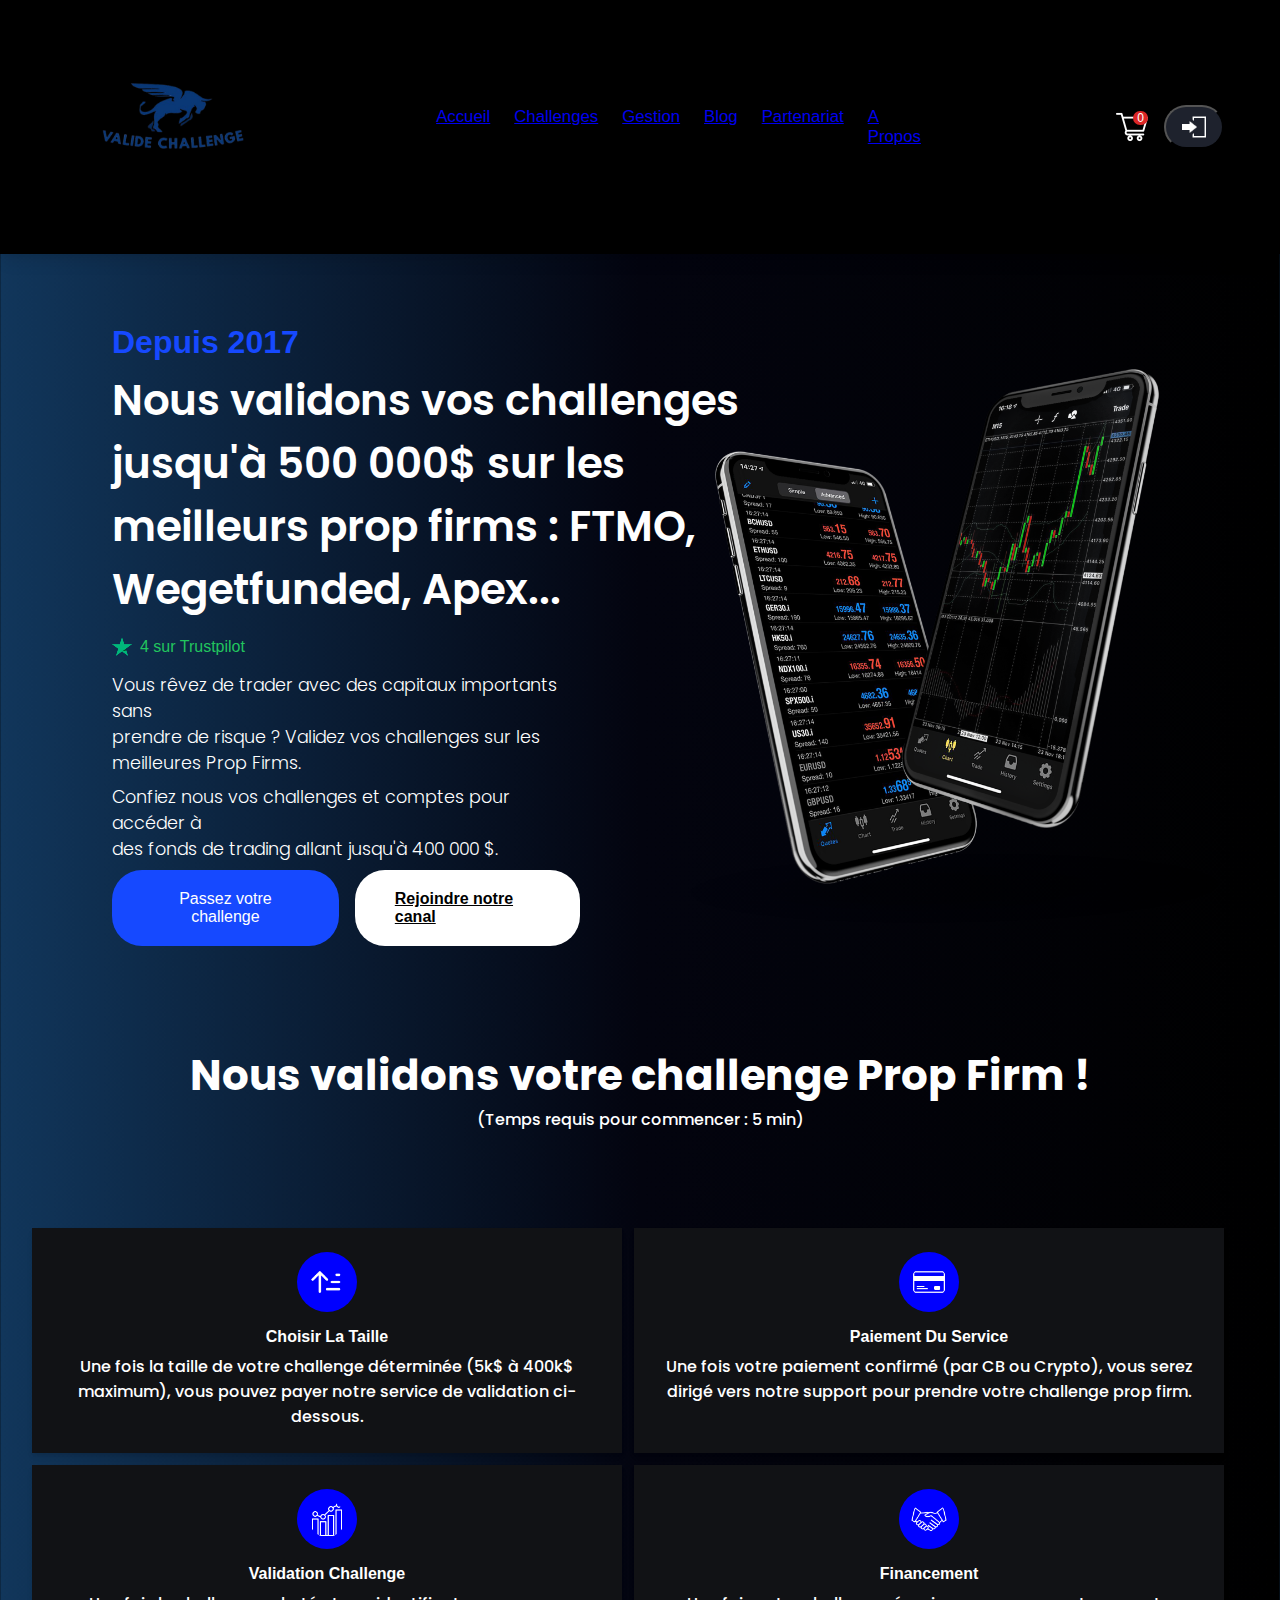
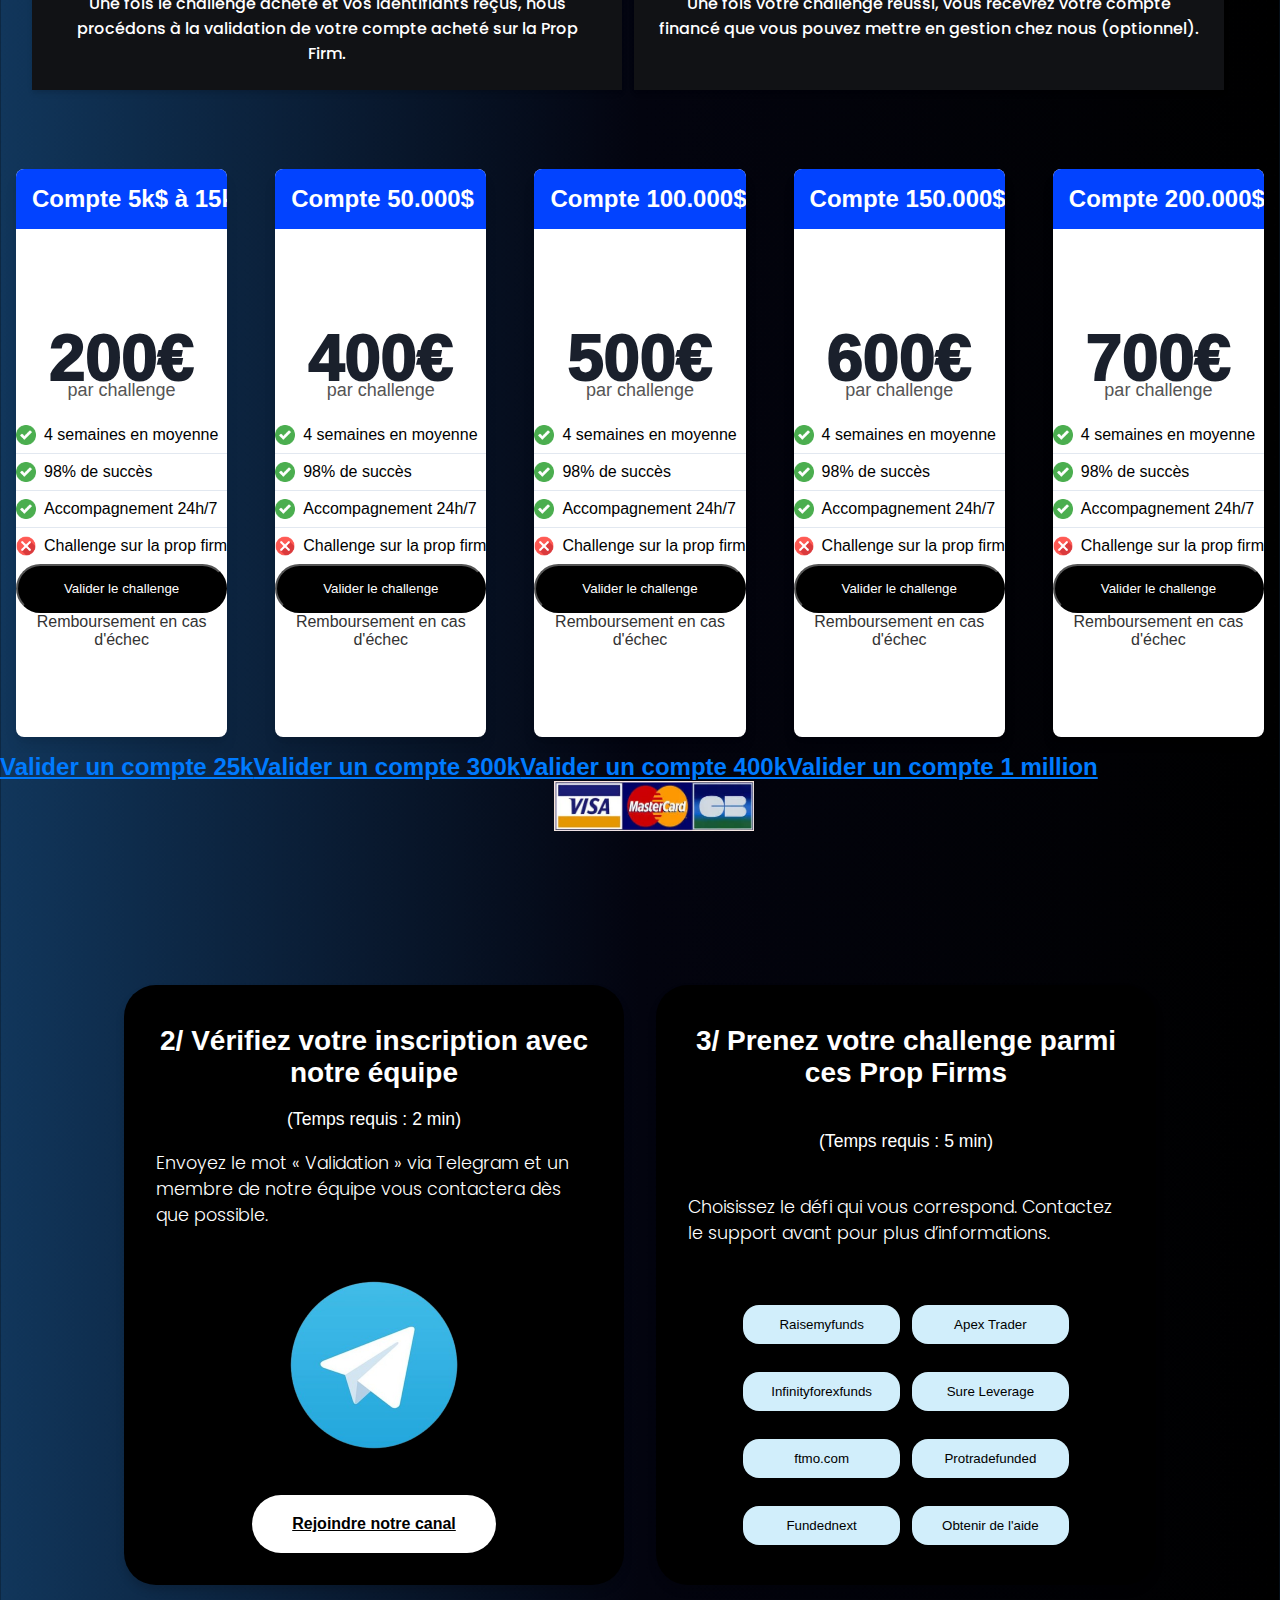
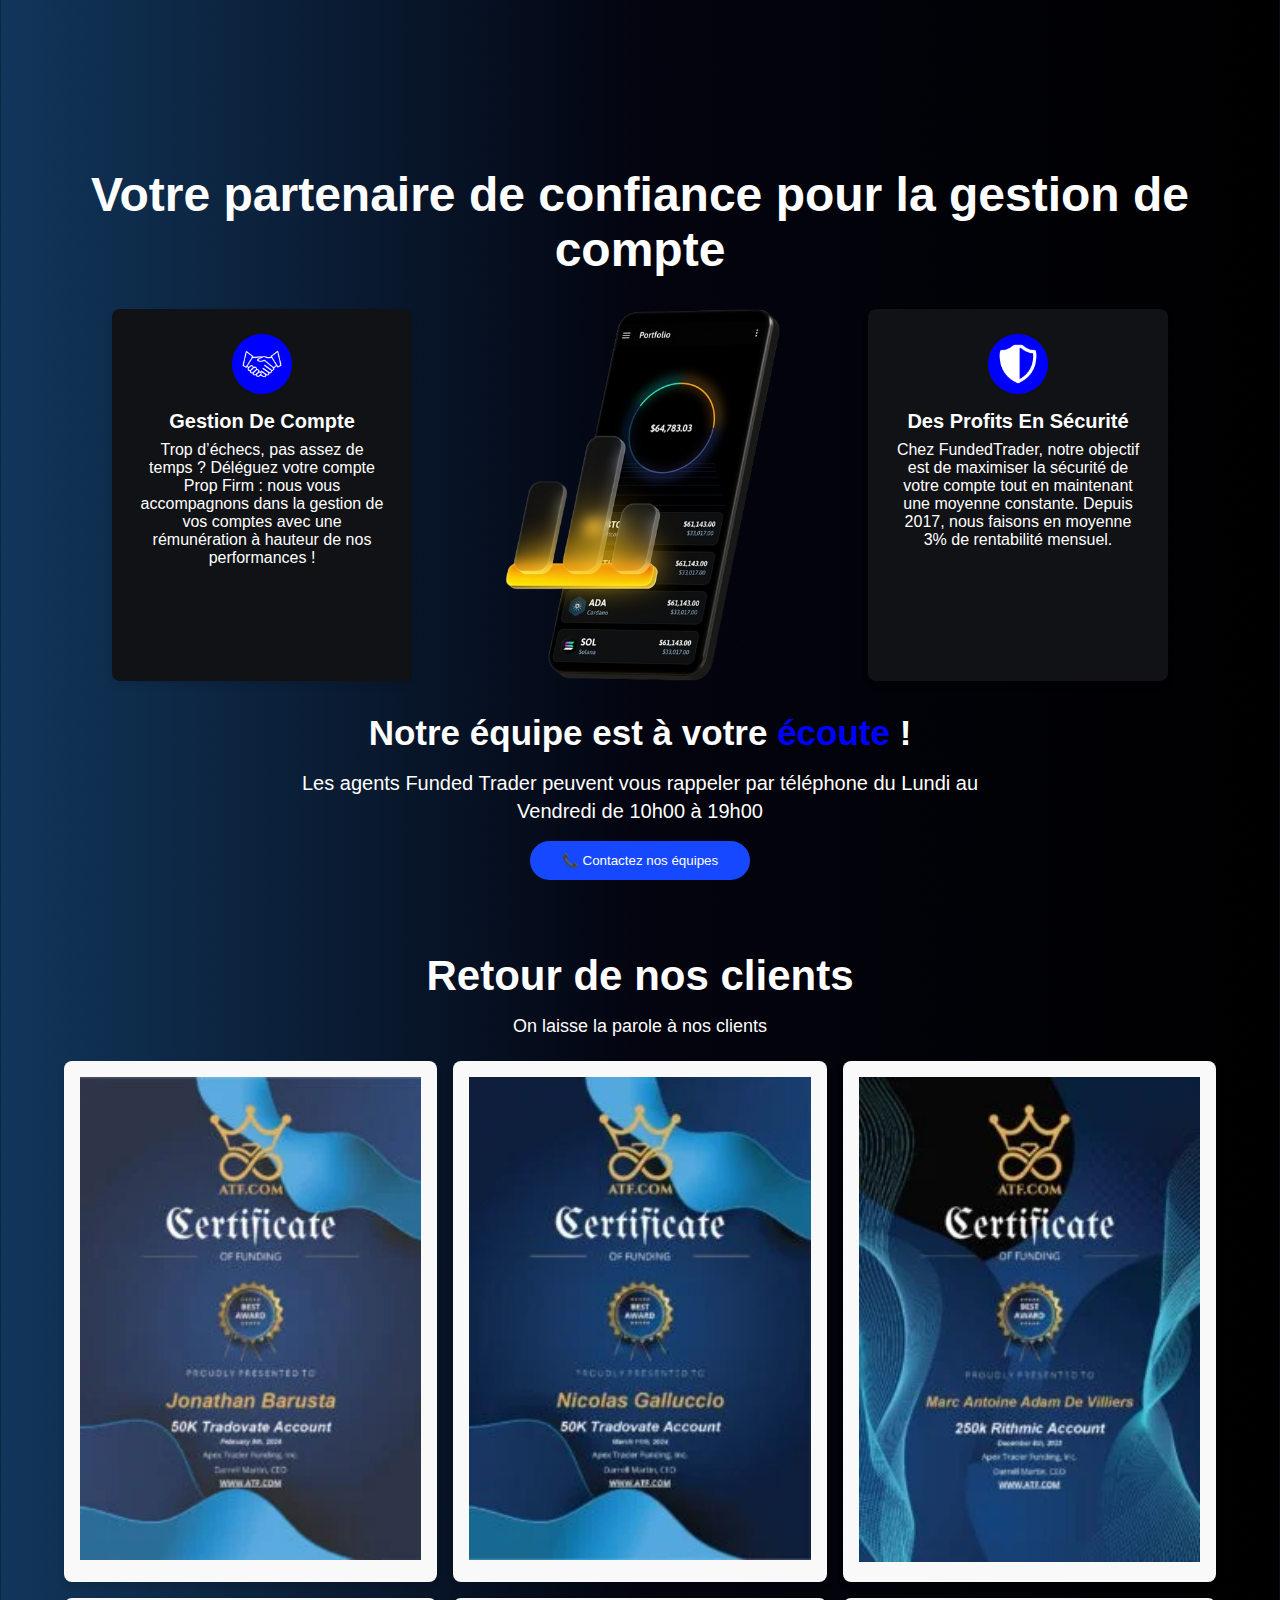
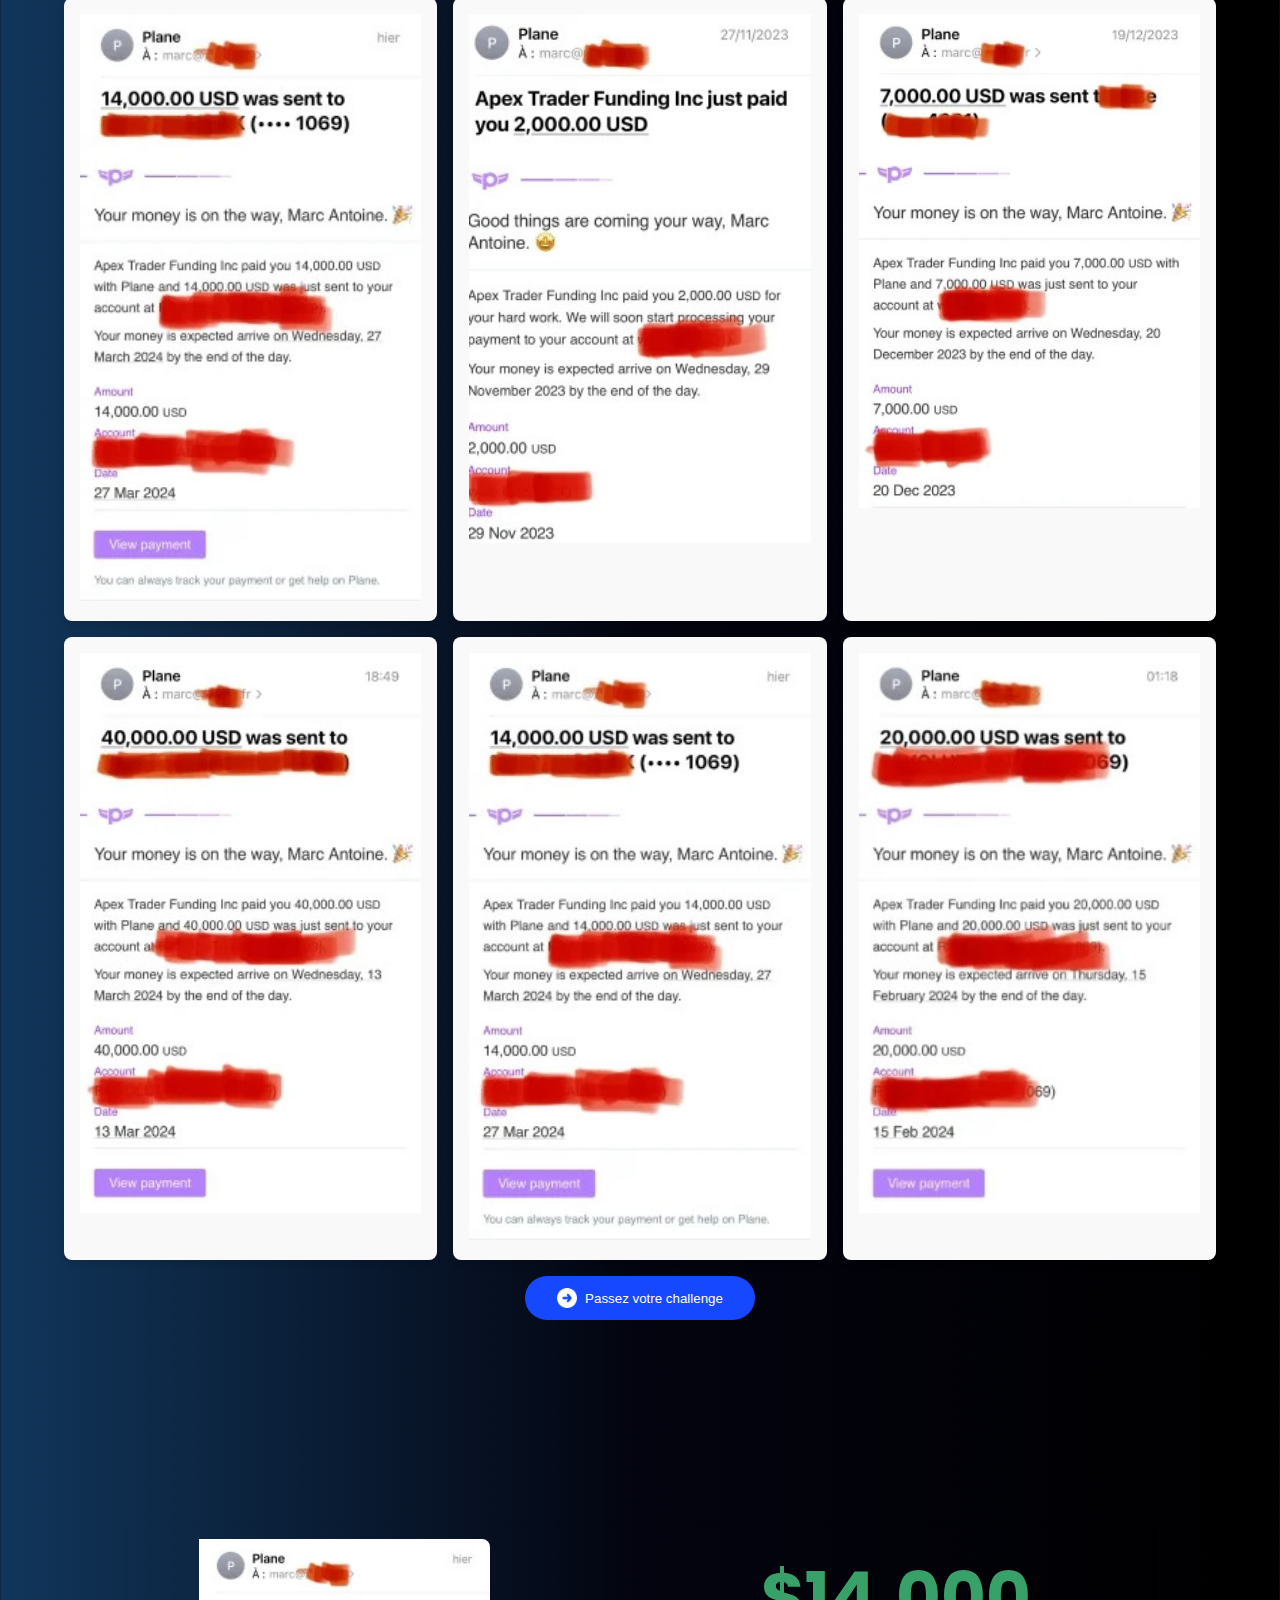
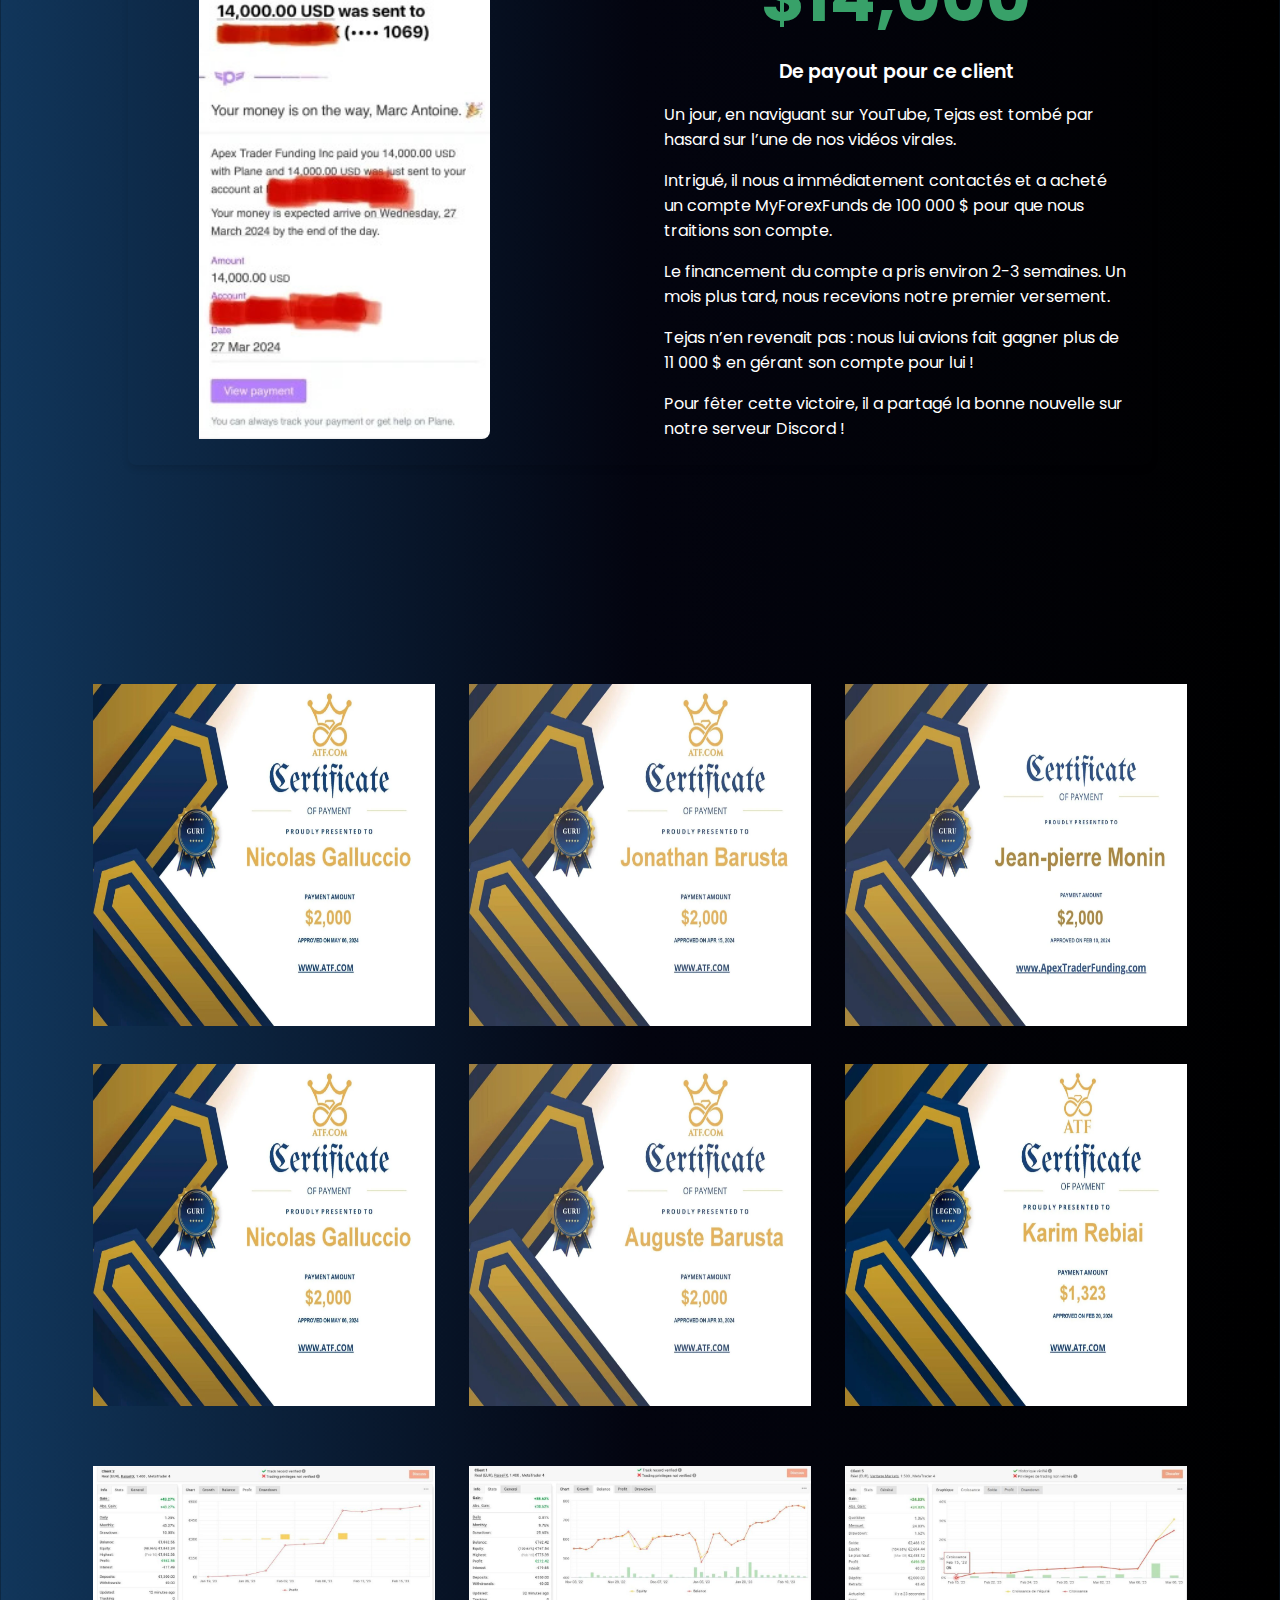
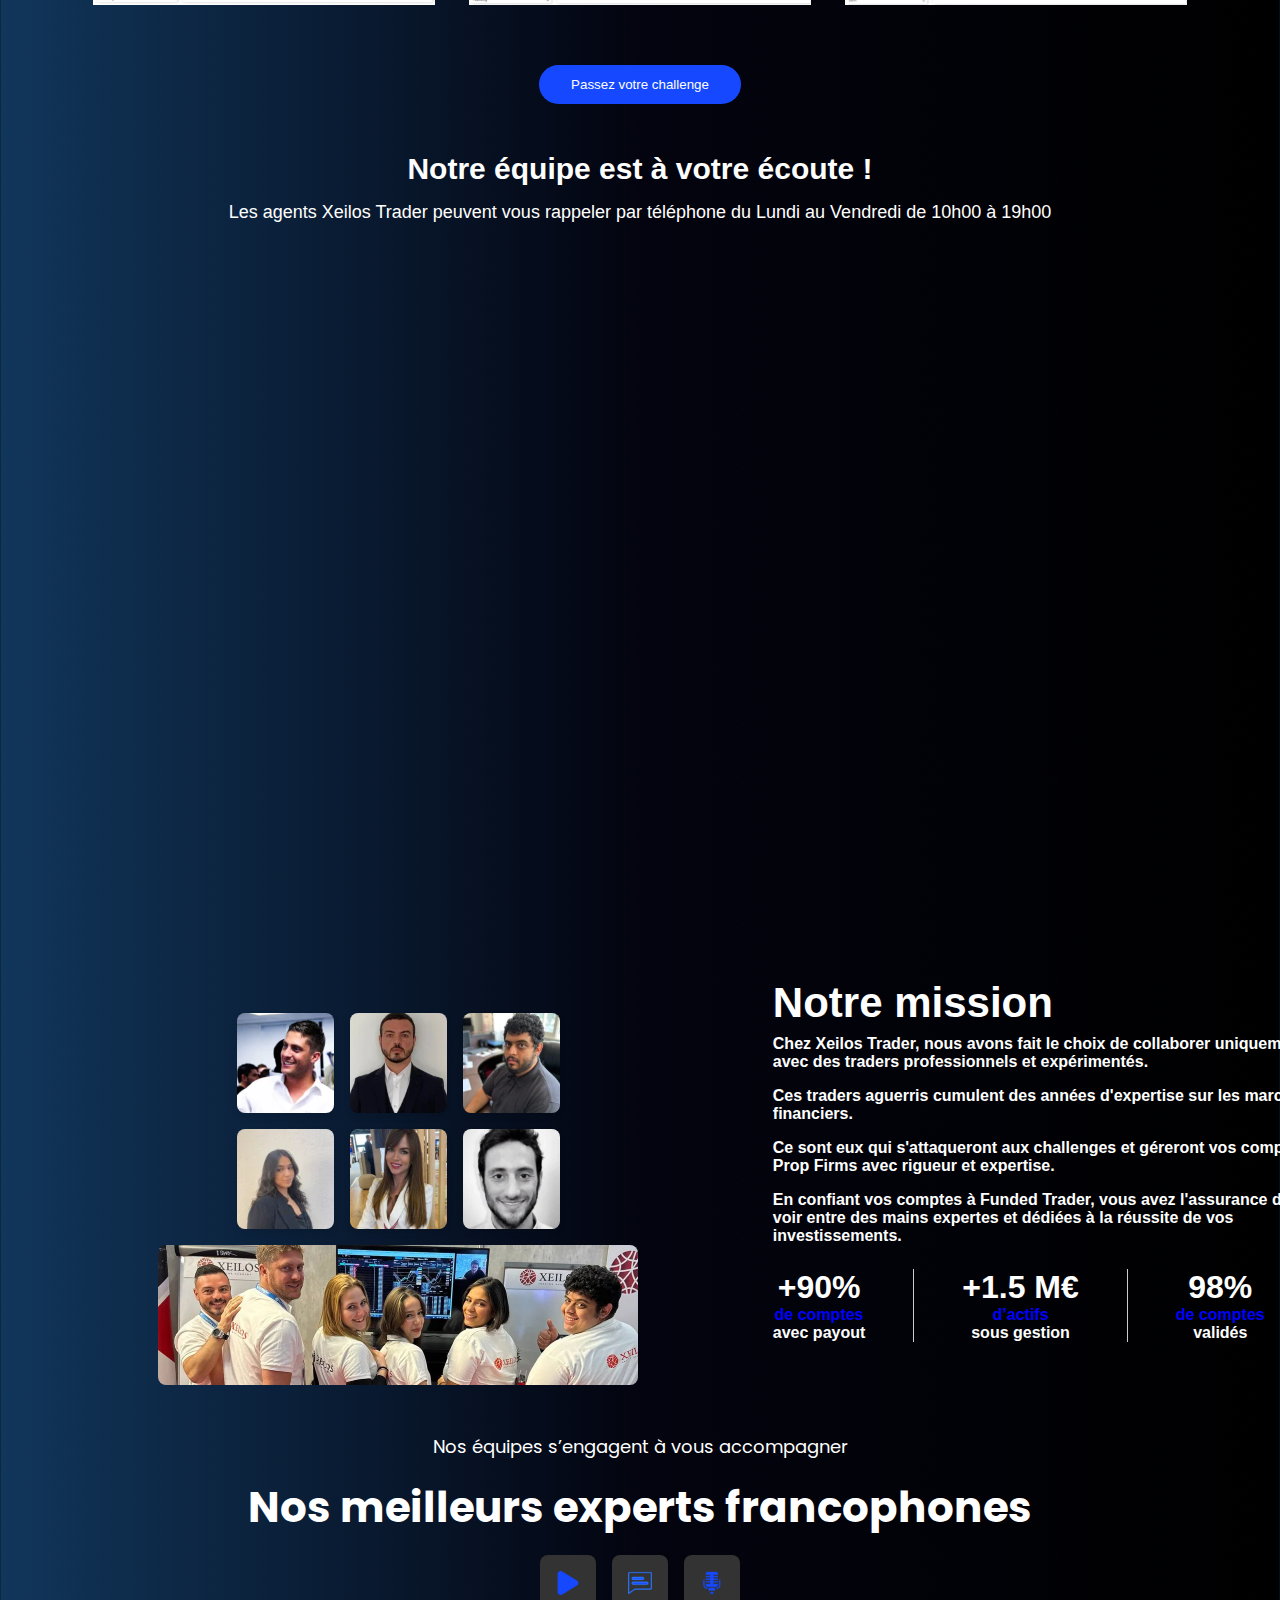
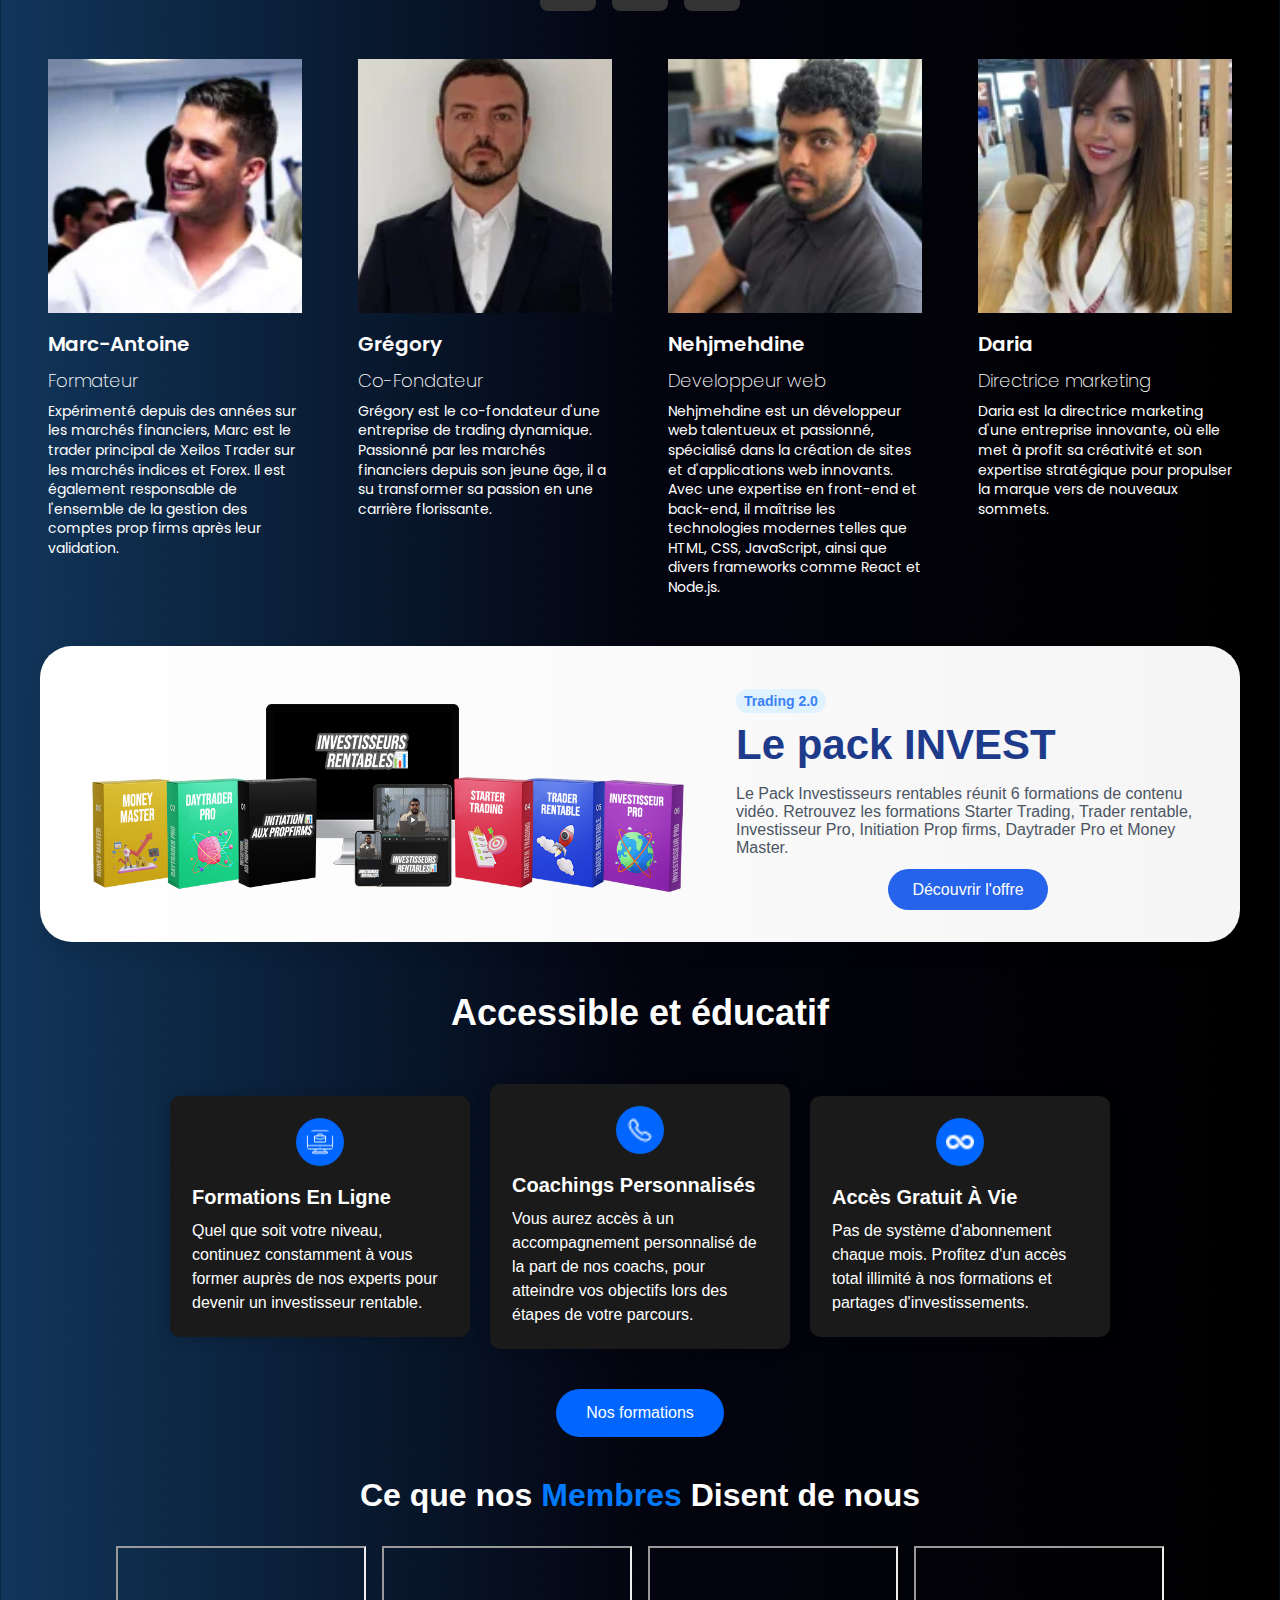
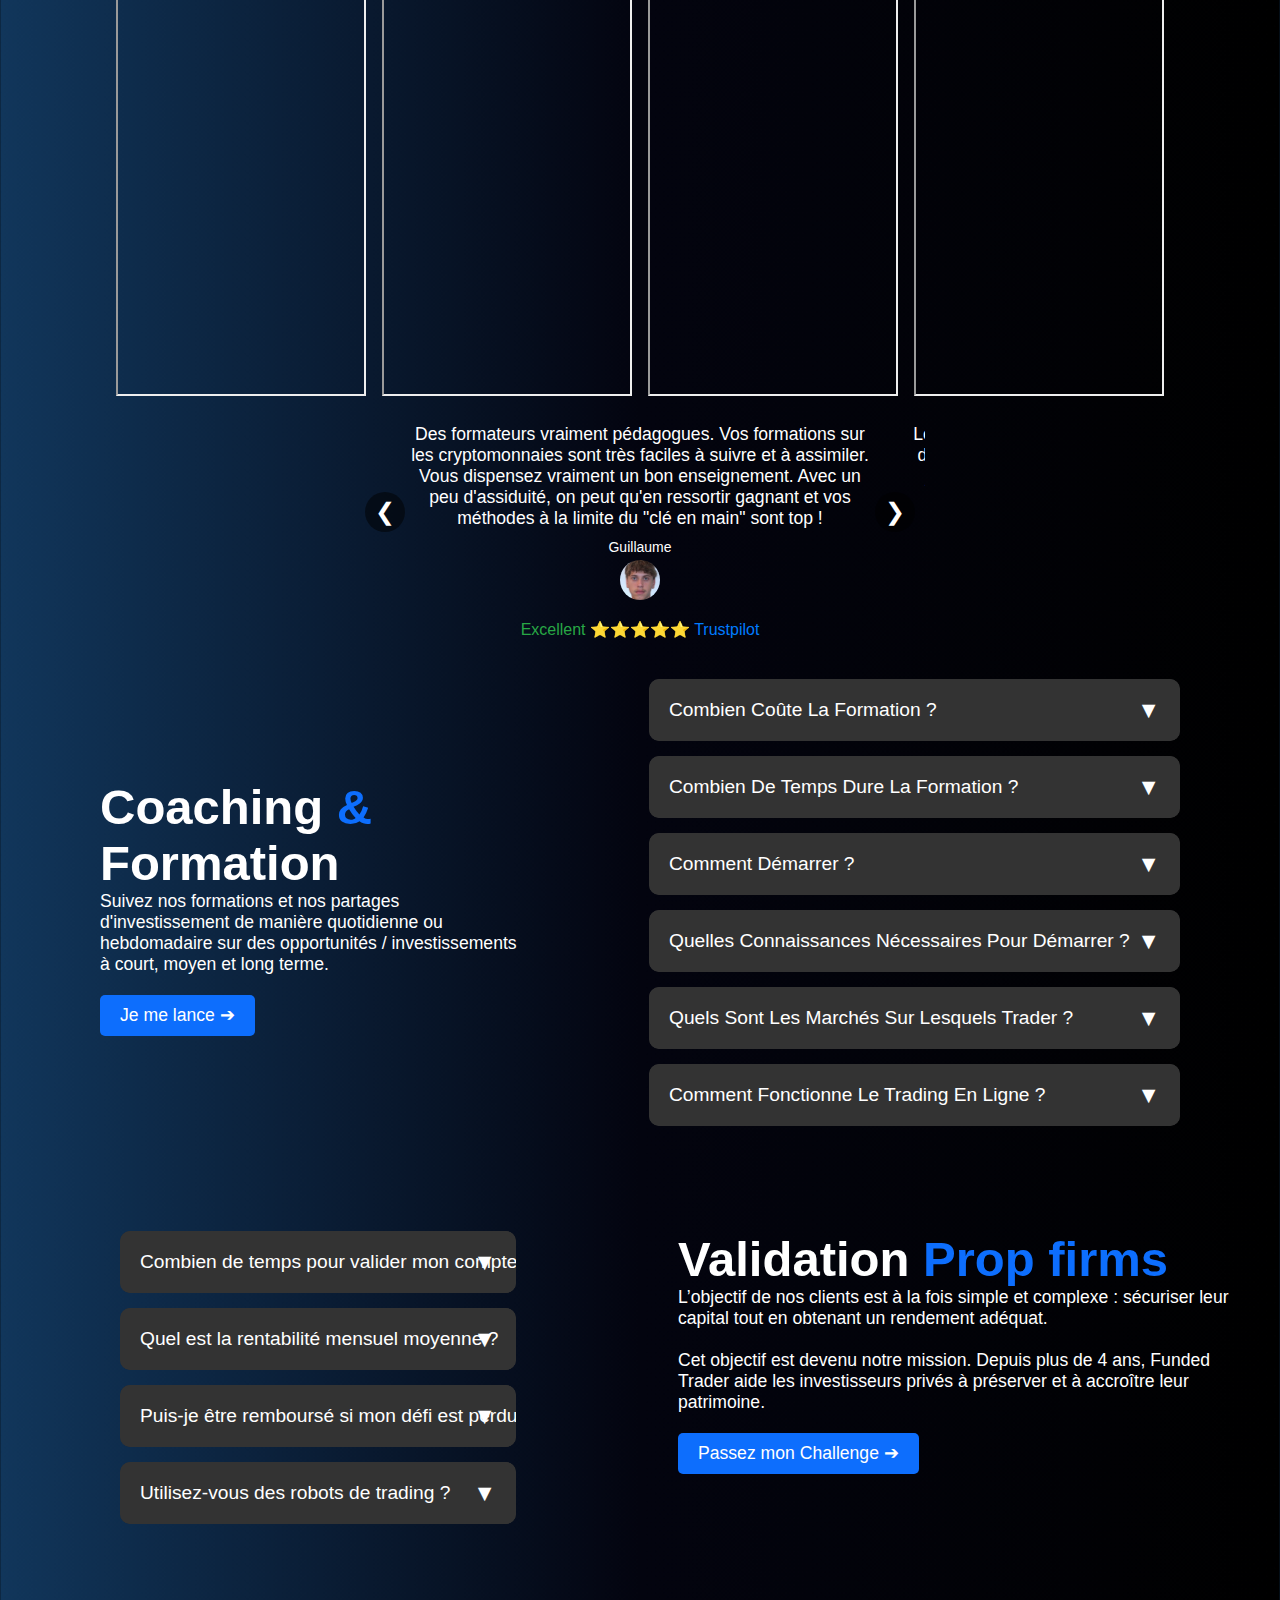
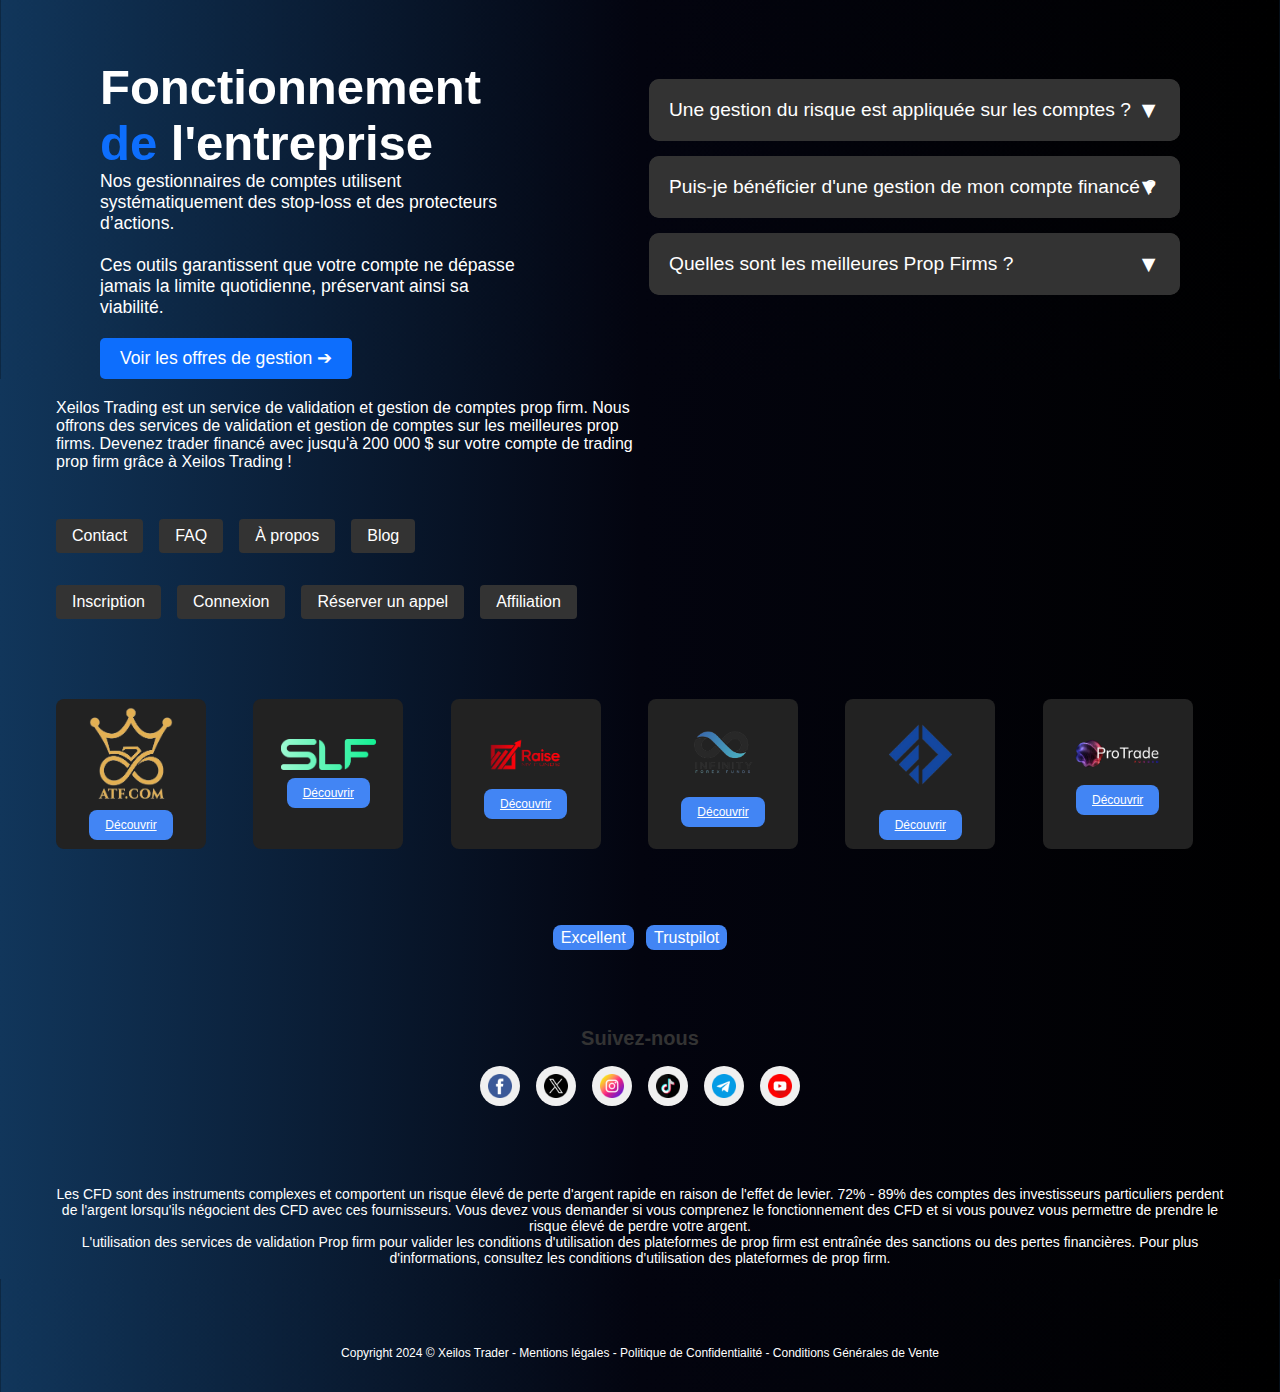
==== index.html @ 8a144bc9 "first commit" ====
<!DOCTYPE html>
<html lang="fr">
<head>
    <meta charset="UTF-8">
    <meta name="viewport" content="width=device-width, initial-scale=1.0">
    <title>Promotion</title>
    <link rel="stylesheet" href="styles.css">
    <link rel="preconnect" href="https://fonts.googleapis.com">
    <link rel="preconnect" href="https://fonts.gstatic.com" crossorigin>
    <link href="https://fonts.googleapis.com/css2?family=Poppins:ital,wght@0,100;0,200;0,300;0,400;0,500;0,600;0,700;0,800;0,900;1,100;1,200;1,300;1,400;1,500;1,600;1,700;1,800;1,900&display=swap" rel="stylesheet">
    <link href="https://fonts.googleapis.com/css2?family=Roboto+Slab:wght@100..900&display=swap" rel="stylesheet">
   
    <!-- Tailwind CSS and Unlazy -->
    <script src="https://cdn.tailwindcss.com?plugins=forms,typography"></script>
    <script src="https://unpkg.com/unlazy@0.11.3/dist/unlazy.with-hashing.iife.js" defer init></script>
    <script type="text/javascript">
      function googleTranslateElementInit() {
          new google.translate.TranslateElement({pageLanguage: 'fr', includedLanguages: 'en,es,de,it,fr'}, 'google_translate_element');
      }
  </script>
  <script type="text/javascript" src="//translate.google.com/translate_a/element.js?cb=googleTranslateElementInit"></script>
</head>
<body>
  <nav class="bg-gradient-to-r from-black to-zinc-900 text-white py-4 shadow-lg">
    <div class="container mx-auto flex items-center justify-between">
        <div class="flex items-center space-x-4">
            <img src="images/Capture_d_ecran_2024-09-04_121004-removebg-preview.png" alt="logo" class="logo">
        </div>
        <div class="hidden md:flex space-x-6">
            <a href="index.html" class="nav-link hover:text-blue-500">Accueil</a>
            <a href="#" class="nav-link hover:text-blue-500">Challenges</a>
            <a href="gestion.html" class="nav-link hover:text-blue-500">Gestion</a>
            <a href="blog.html" class="nav-link hover:text-blue-500">Blog</a>
            <div class="relative group">
                <a href="#" class="nav-link flex items-center hover:text-blue-500">
                    Partenariat
                    <svg class="ml-1 w-4 h-4 fill-current text-white" viewBox="0 0 20 20" xmlns="http://www.w3.org/2000/svg">
                        <path d="M10 12L3 5h14z" />
                    </svg>
                </a>
                <div class="absolute left-0 hidden w-32 pt-2 group-hover:block">
                    <div class="bg-black text-white shadow-lg">
                        <a href="#" class="block px-4 py-2 hover:bg-zinc-700">Inscription</a>
                        <a href="#" class="block px-4 py-2 hover:bg-zinc-700">Connexion</a>
                    </div>
                </div>
            </div>
            <div class="relative group">
                <a href="#" class="nav-link flex items-center hover:text-blue-500">
                    A Propos
                    <svg class="ml-1 w-4 h-4 fill-current text-white" viewBox="0 0 20 20" xmlns="http://www.w3.org/2000/svg">
                        <path d="M10 12L3 5h14z" />
                    </svg>
                </a>
                <div class="absolute left-0 hidden w-60 pt-2 group-hover:block">
                    <div class="bg-black text-white shadow-lg">
                        <a href="contact.html" class="block px-4 py-2 hover:bg-zinc-700">Contact</a>
                        <a href="index.html" class="block px-4 py-2 hover:bg-zinc-700">Notre Équipe</a>
                        <a href="index.html#retour" class="block px-4 py-2 hover:bg-zinc-700">Résultats</a>
                        <a href="footer.html#proop" class="block px-4 py-2 hover:bg-zinc-700">Propfirms Recommandées</a>
                        <a href="index.html#coach" class="block px-4 py-2 hover:bg-zinc-700">FAQ</a>
                    </div>
                </div>
            </div>
        </div>
        <div class="flex items-center space-x-4">
            <a href="#" class="shopping-cart-link">
                <div class="shopping-cart-icon">
                    <span class="absolute top-0 right-0 bg-red-600 text-white text-xs rounded-full px-1">0</span>
                </div>
            </a>
            <button class="login-button">
                <img src="images/sign-in.png" alt="login-icon" class="w-6 h-6">
            </button>
        </div>
    </div>
</nav>

<script src="script.js"></script>
    <!-- TradingView Widget BEGIN -->
    <div class="tradingview-widget-container">
        <div class="tradingview-widget-container__widget"></div>
        <div class="tradingview-widget-copyright"><a href="https://fr.tradingview.com/" rel="noopener nofollow" target="_blank"></a></div>
        <script type="text/javascript" src="https://s3.tradingview.com/external-embedding/embed-widget-ticker-tape.js" async>
        {
        "symbols": [
            {
            "proName": "FOREXCOM:SPXUSD",
            "title": "S&P 500 Index"
            },
            {
            "proName": "FOREXCOM:NSXUSD",
            "title": "US 100 Cash CFD"
            },
            {
            "proName": "FX_IDC:EURUSD",
            "title": "EUR to USD"
            },
            {
            "proName": "BITSTAMP:BTCUSD",
            "title": "Bitcoin"
            },
            {
            "proName": "BITSTAMP:ETHUSD",
            "title": "Ethereum"
            }
        ],
        "showSymbolLogo": true,
        "isTransparent": false,
        "displayMode": "adaptive",
        "colorTheme": "dark",
        "locale": "fr"
        }
        </script>
    </div>
    <div id="google_translate_element" style="float: right; padding: 10px;"></div> 
    <!-- TradingView Widget END -->
    <div class="container">
        <div class="text-content">
            <h2 class="subtitle">Depuis 2017</h2>
            <h1 class="title">Nous validons vos challenges<br> jusqu'à 500 000$ sur les<br> meilleurs prop firms : FTMO,<br> Wegetfunded, Apex...</h1>
            <div class="trustpilot">
                <img src="images/pngwing.com.png" alt="star" class="star">
                <span class="rating">4 sur Trustpilot</span>
            </div>
            <p class="description">Vous rêvez de trader avec des capitaux importants sans<br> prendre de risque ? Validez vos challenges sur les<br> meilleures Prop Firms.</p>
            <p class="description">Confiez nous vos challenges et comptes pour accéder à<br> des fonds de trading allant <span style="color: white;">jusqu'à 400 000 $.</span></p>
            <div class="buttons">
                <button onclick="document.getElementById('section1').scrollIntoView();" class="primary-button">Passez votre challenge</button>
                <a href="https://t.me/propfirmfrance" class="secondary-button">Rejoindre notre canal</a>

            </div>
        </div>
        <div class="image-content">
            <img src="images/telephone.png" alt="Smartphone displaying trading app" class="image">
        </div>
    </div>

    <!-- Nouveau contenu -->
    <div class="bg-background text-foreground p-8">
        <div class="text-center mb-8">
            <h1 id="section1" class="text-4xl font-bold">Nous validons votre challenge Prop Firm !</h1>
            <p class="text-muted-foreground">(Temps requis pour commencer : 5 min)</p>
        </div>
        <div class="grid grid-cols-1 md:grid-cols-2 lg:grid-cols-4 gap-6">
            <div class="bg-card text-card-foreground p-6 rounded-lg shadow-md">
                <div class="flex justify-center mb-4">
                    <img src="images/trier-par-ordre-croissant.png" alt="Choose Size Icon" />
                </div>
                <h2 class="text-xl font-semibold text-center mb-2">Choisir La Taille</h2>
                <p class="text-center text-muted-foreground">Une fois la taille de votre challenge déterminée (5k$ à 400k$ maximum), vous pouvez payer notre service de validation ci-dessous.</p>
            </div>
            <div class="bg-card text-card-foreground p-6 rounded-lg shadow-md">
                <div class="flex justify-center mb-4">
                    <img src="images/carte-de-credit.png" alt="Payment Icon" />
                </div>
                <h2 class="text-xl font-semibold text-center mb-2">Paiement Du Service</h2>
                <p class="text-center text-muted-foreground">Une fois votre paiement confirmé (par CB ou Crypto), vous serez dirigé vers notre support pour prendre votre challenge prop firm.</p>
            </div>
            <div class="bg-card text-card-foreground p-6 rounded-lg shadow-md">
                <div class="flex justify-center mb-4">
                    <img src="images/statistique.png" alt="Validation Icon" />
                </div>
                <h2 class="text-xl font-semibold text-center mb-2">Validation Challenge</h2>
                <p class="text-center text-muted-foreground">Une fois le challenge acheté et vos identifiants reçus, nous procédons à la validation de votre compte acheté sur la Prop Firm.</p>
            </div>
            <div class="bg-card text-card-foreground p-6 rounded-lg shadow-md">
                <div class="flex justify-center mb-4">
                    <img src="images/poignee-de-main.png" alt="Financing Icon" />
                </div>
                <h2 class="text-xl font-semibold text-center mb-2">Financement</h2>
                <p class="text-center text-muted-foreground">Une fois votre challenge réussi, vous recevrez votre compte financé que vous pouvez mettre en gestion chez nous (optionnel).</p>
            </div>
        </div>
    </div>

    <!-- Challenge Cards Section -->
    <div class="flex-container">
        <div class="card rounded-lg shadow-lg max-w-xs">
            <div class="card-header">
                <h2 class="text-lg font-bold primary-text">Compte 5k$ à 15k$</h2>
            </div>
            <div class="card-body">
                <div class="price-container">
                    <p class="price">200€</p>
                    <p class="challenge-description">par challenge</p>
                </div>
                <ul class="my-4 space-y-2">
                    <li class="flex items-center">
                        <img src="images/jaccepte.png" alt="Check Icon" class="icon" />
                        4 semaines en moyenne
                    </li>
                    <li class="flex items-center">
                        <img src="images/jaccepte.png" alt="Check Icon" class="icon" />
                        98% de succès
                    </li>
                    <li class="flex items-center">
                        <img src="images/jaccepte.png" alt="Check Icon" class="icon" />
                        Accompagnement 24h/7
                    </li>
                    <li class="flex items-center">
                        <img src="images/traverser.png" alt="Cross Icon" class="icon" />
                        Challenge sur la prop firm
                    </li>
                </ul>
                <button class="secondary-bg text-secondary-text hover:bg-secondary-bg-hover">Valider le challenge</button>
                <p class="muted-text mt-2">Remboursement en cas <br>d'échec</p>
            </div>
        </div>
        <!-- Répétez la div .card pour chaque carte -->
        <div class="card rounded-lg shadow-lg max-w-xs">
            <div class="card-header">
                <h2 class="text-lg font-bold primary-text">Compte 50.000$</h2>
            </div>
            <div class="card-body">
                <div class="price-container">
                    <p class="price">400€</p>
                    <p class="challenge-description">par challenge</p>
                </div>
                <ul class="my-4 space-y-2">
                    <li class="flex items-center">
                        <img src="images/jaccepte.png" alt="Check Icon" class="icon" />
                        4 semaines en moyenne
                    </li>
                    <li class="flex items-center">
                        <img src="images/jaccepte.png" alt="Check Icon" class="icon" />
                        98% de succès
                    </li>
                    <li class="flex items-center">
                        <img src="images/jaccepte.png" alt="Check Icon" class="icon" />
                        Accompagnement 24h/7
                    </li>
                    <li class="flex items-center">
                        <img src="images/traverser.png" alt="Cross Icon" class="icon" />
                        Challenge sur la prop firm
                    </li>
                </ul>
                <button class="secondary-bg text-secondary-text hover:bg-secondary-bg-hover">Valider le challenge</button>
                <p class="muted-text mt-2">Remboursement en cas <br>d'échec</p>
            </div>
        </div>
        <div class="card rounded-lg shadow-lg max-w-xs">
            <div class="card-header">
                <h2 class="text-lg font-bold primary-text">Compte 100.000$</h2>
            </div>
            <div class="card-body">
                <div class="price-container">
                    <p class="price">500€</p>
                    <p class="challenge-description">par challenge</p>
                </div>
                <ul class="my-4 space-y-2">
                    <li class="flex items-center">
                        <img src="images/jaccepte.png" alt="Check Icon" class="icon" />
                        4 semaines en moyenne
                    </li>
                    <li class="flex items-center">
                        <img src="images/jaccepte.png" alt="Check Icon" class="icon" />
                        98% de succès
                    </li>
                    <li class="flex items-center">
                        <img src="images/jaccepte.png" alt="Check Icon" class="icon" />
                        Accompagnement 24h/7
                    </li>
                    <li class="flex items-center">
                        <img src="images/traverser.png" alt="Cross Icon" class="icon" />
                        Challenge sur la prop firm
                    </li>
                </ul>
                <button class="secondary-bg text-secondary-text hover:bg-secondary-bg-hover">Valider le challenge</button>
                <p class="muted-text mt-2">Remboursement en cas <br>d'échec</p>
            </div>
        </div>
        <div class="card rounded-lg shadow-lg max-w-xs">
            <div class="card-header">
                <h2 class="text-lg font-bold primary-text">Compte 150.000$</h2>
            </div>
            <div class="card-body">
                <div class="price-container">
                    <p class="price">600€</p>
                    <p class="challenge-description">par challenge</p>
                </div>
                <ul class="my-4 space-y-2">
                    <li class="flex items-center">
                        <img src="images/jaccepte.png" alt="Check Icon" class="icon" />
                        4 semaines en moyenne
                    </li>
                    <li class="flex items-center">
                        <img src="images/jaccepte.png" alt="Check Icon" class="icon" />
                        98% de succès
                    </li>
                    <li class="flex items-center">
                        <img src="images/jaccepte.png" alt="Check Icon" class="icon" />
                        Accompagnement 24h/7
                    </li>
                    <li class="flex items-center">
                        <img src="images/traverser.png" alt="Cross Icon" class="icon" />
                        Challenge sur la prop firm
                    </li>
                </ul>
                <button class="secondary-bg text-secondary-text hover:bg-secondary-bg-hover">Valider le challenge</button>
                <p class="muted-text mt-2">Remboursement en cas <br>d'échec</p>
            </div>
        </div>
        <div class="card rounded-lg shadow-lg max-w-xs">
            <div class="card-header">
                <h2 class="text-lg font-bold primary-text">Compte 200.000$</h2>
            </div>
            <div class="card-body">
                <div class="price-container">
                    <p class="price">700€</p>
                    <p class="challenge-description">par challenge</p>
                </div>
                <ul class="my-4 space-y-2">
                    <li class="flex items-center">
                        <img src="images/jaccepte.png" alt="Check Icon" class="icon" />
                        4 semaines en moyenne
                    </li>
                    <li class="flex items-center">
                        <img src="images/jaccepte.png" alt="Check Icon" class="icon" />
                        98% de succès
                    </li>
                    <li class="flex items-center">
                        <img src="images/jaccepte.png" alt="Check Icon" class="icon" />
                        Accompagnement 24h/7
                    </li>
                    <li class="flex items-center">
                        <img src="images/traverser.png" alt="Cross Icon" class="icon" />
                        Challenge sur la prop firm
                    </li>
                </ul>
                <button class="secondary-bg text-secondary-text hover:bg-secondary-bg-hover">Valider le challenge</button>
                <p class="muted-text mt-2">Remboursement en cas <br>d'échec</p>
            </div>
        </div>
    </div>
    <div class="flex justify-around bg-background p-4">
        <div class="text-center">
          <a href="URL_25k" class="text-primary">
            <h2>Valider un compte 25k</h2>
          </a>
        </div>
        <div class="text-center">
          <a href="URL_300k" class="text-primary">
            <h2>Valider un compte 300k</h2>
          </a>
        </div>
        <div class="text-center">
          <a href="URL_400k" class="text-primary">
            <h2>Valider un compte 400k</h2>
          </a>
          <img id="img-payement" aria-hidden="true" alt="Payment methods for 400k" src="images/telechargement-jpeg.png" width="200" height="50" />
        </div>
        <div class="text-center">
          <a href="URL_1million" class="text-primary">
            <h2>Valider un compte 1 million</h2>
          </a>
        </div>
      </div>
      <div class="container2">
        <div class="card2">
          <h2>2/ Vérifiez votre inscription avec notre équipe</h2>
          <p class="time-required">(Temps requis : 2 min)</p>
          <p class="description">Envoyez le mot « Validation » via Telegram et un membre de notre équipe vous contactera dès que possible.</p>
          <img aria-hidden="true" alt="Telegram Icon" src="images/telegram.png" class="icon2" />
          <a href="https://t.me/propfirmfrance" class="secondary-button">Rejoindre notre canal</a>

        </div>
      
        <div class="card2">
          <h2>3/ Prenez votre challenge parmi ces Prop Firms</h2>
          <p class="time-required">(Temps requis : 5 min)</p>
          <p class="description">Choisissez le défi qui vous correspond. Contactez le support avant pour plus d’informations.</p>
          <div class="grid">
            <button class="btn" onclick="window.open('https://live.raisemyfunds.co/buy-challenge', '_blank')">Raisemyfunds</button>
            <button class="btn" onclick="window.open('https://apextraderfunding.com/', '_blank')">Apex Trader</button>
            <button class="btn" onclick="window.open('https://trading.infinityforexfunds.com/', '_blank')">Infinityforexfunds</button>
            <button class="btn" onclick="window.open('https://www.sureleveragefunding.com/', '_blank')">Sure Leverage</button>
            <button class="btn" onclick="window.open('https://ftmo.com/fr/', '_blank')">ftmo.com</button>
            <button class="btn" onclick="window.open('https://protradefunded.com/fr/', '_blank')">Protradefunded</button>
            <button class="btn" onclick="window.open('https://fundednext.com/fr', '_blank')">Fundednext</button>
            <button class="btn" onclick="window.open('', '_blank')">Obtenir de l'aide</button>
          </div>
        </div>
      </div>
      <div class="container3">
        <h1 class="title3">Votre partenaire de confiance pour la gestion de<br> compte</h1>
      
        <div class="content3">
          <div class="card3">
            <div class="icon-container">
              <img src="images/poignee-de-main.png" alt="Gestion de Compte Icon" class="icon3" />
            </div>
            <h2 class="card3-title">Gestion De Compte</h2>
            <p class="card3-text">
              Trop d’échecs, pas assez de temps ? Déléguez votre compte Prop Firm : nous vous accompagnons dans la gestion de vos comptes avec une rémunération à hauteur de nos performances !
            </p>
          </div>
      
          <img src="images/phone-removebg-preview.png" alt="Mobile Portfolio" class="portfolio-image" />
      
          <div class="card3">
            <div class="icon-container">
              <img src="images/bouclier-de-securite (2).png" alt="Des Profits En Sécurité Icon" class="icon3" />
            </div>
            <h2 class="card3-title">Des Profits En Sécurité</h2>
            <p class="card3-text">
              Chez FundedTrader, notre objectif est de maximiser la sécurité de votre compte tout en maintenant une moyenne constante. Depuis 2017, nous faisons en moyenne 3% de rentabilité mensuel.
            </p>
          </div>
        </div>
      
        <h2 class="subtitle3">Notre équipe est à votre <span class="highlight3">écoute</span> !</h2>
        <div class="contact3-info">
          <p>Les agents Funded Trader peuvent vous rappeler par téléphone du Lundi au<br> Vendredi de 10h00 à 19h00</p>
          <button class="contact3-button" onclick="window.open('https://calendly.com/salakh12nice', '_blank')">

            <span>📞 Contactez nos équipes</span>
          </button>
        </div>
      </div>
      <div class="container4">
        <h2 id="retour" class="title4">Retour de nos clients</h2>
        <p class="subtitle4">On laisse la parole à nos clients</p>
        <div class="grid4">
          <div class="card4">
            <img class="clickable" src="images/c1.png" alt="certificate" />
          </div>
          <div class="card4">
            <img class="clickable" src="images/c2.png" alt="client-feedback" />
          </div>
          <div class="card4">
            <img class="clickable" src="images/c3.png" alt="client-chat" />
          </div>
          <div class="card4">
            <img class="clickable" src="images/apex1.jpg" alt="client-testimonial" />
          </div>
          <div class="card4">
            <img class="clickable" src="images/apex2.jpg" alt="feedback-screenshot" />
          </div>
          <div class="card4">
            <img class="clickable" src="images/apex3.jpg" alt="client-response" />
          </div>
          <div class="card4">
            <img class="clickable" src="images/apex4.jpg" alt="client-response" />
          </div>
          <div class="card4">
            <img class="clickable" src="images/apex5.jpg" alt="client-response" />
          </div>
          <div class="card4">
            <img class="clickable" src="images/apex6.jpg" alt="client-response" />
          </div>
        </div>
        <button class="button4" onclick="document.getElementById('section1').scrollIntoView();">
            <img src="images/fleche-droite-dans-un-cercle.png" alt="Icon" class="icon4">
            Passez votre challenge
        </button>
      </div>
    <div class="fullscreen-viewer" id="fullscreenViewer">
        <span class="nav-button" id="prev">&lt;</span>
        <img id="fullscreenImage" src="" alt="Image en plein écran">
        <span class="nav-button" id="next">&gt;</span>
        <span class="close-button" id="close">&times;</span>
    </div>
    <div class="container5">
      <div class="card5">
        <div class="image-section5">
          <img src="images/apex1.jpg" alt="Message screenshot" class="image5" />
        </div>
        <div class="content-section5">
          <h1 class="amount5">$14,000</h1>
          <h2 class="subtitle5">De payout pour ce client</h2>
          <p class="description5">Un jour, en naviguant sur YouTube, Tejas est tombé par hasard sur l’une de nos vidéos virales.</p>
          <p class="description5">Intrigué, il nous a immédiatement contactés et a acheté un compte MyForexFunds de 100 000 $ pour que nous traitions son compte.</p>
          <p class="description5">Le financement du compte a pris environ 2-3 semaines. Un mois plus tard, nous recevions notre premier versement.</p>
          <p class="description5">Tejas n’en revenait pas : nous lui avions fait gagner plus de 11 000 $ en gérant son compte pour lui !</p>
          <p class="description5">Pour fêter cette victoire, il a partagé la bonne nouvelle sur notre serveur Discord !</p>
        </div>
      </div>
    </div>
    <div class="container6">
      <div class="grid-3">
        <div class="card6">
          <img src="images/p1.png" alt="FTMO Image 1" />
        </div>
        <div class="card6">
          <img src="images/p7.png" alt="FTMO Image 2" />
        </div>
        <div class="card6">
          <img src="images/p3.png" alt="FTMO Image 3" />
        </div>
        <div class="card6">
          <img src="images/p1.png" alt="Chart 1" />
        </div>
        <div class="card6">
          <img src="images/p5.png" alt="Chart 2" />
        </div>
        <div class="card6">
          <img src="images/p6.png" alt="Chart 3" />
        </div>
      </div>
      <div class="grid-6 mt-6">
        <div class="card6">
          <img src="images/4-1024x440.jpeg" alt="Chart 4" />
        </div>
        <div class="card6">
          <img src="images/5-1024x439.jpeg" alt="Chart 5" />
        </div>
        <div class="card6">
          <img src="images/WhatsApp-Image-2023-03-08-at-11.51.14-1024x440.jpeg" alt="Chart 6" />
        </div>
      </div>
      <div class="button-container6">
        <button class="cta-button6" onclick="document.getElementById('section1').scrollIntoView();">Passez votre challenge</button>
      </div>
    </div>
    <div class="container7">
      <h1 class="title7">Notre équipe est à votre <span class="highlight7">écoute !</span></h1>
      <p class="description7">Les agents Xeilos Trader peuvent vous rappeler par téléphone du Lundi au Vendredi de 10h00 à 19h00</p>
    </div>
    <!-- Début de widget en ligne Calendly -->
  <div class="calendly-inline-widget" data-url="https://calendly.com/salakh12nice" style="min-width:320px;height:700px;"></div>
  <script type="text/javascript" src="https://assets.calendly.com/assets/external/widget.js" async></script>
  <!-- Fin de widget en ligne Calendly --> 
  <div class="container8">
    <div class="image-section8">
      <div class="image-gallery8">
        <div class="image-item8">
          <div class="card8">
            <img aria-hidden="true" alt="Image 1" src="images/Marc-antoine-150x150.png" class="card-img8" />
          </div>
        </div>
        <div class="image-item8">
          <div class="card8">
            <img aria-hidden="true" alt="Image 2" src="images/gregory-150x150.png" class="card-img8" />
          </div>
        </div>
        <div class="image-item8">
          <div class="card8">
            <img aria-hidden="true" alt="Image 3" src="images/Nehjmehdine-150x150.png" class="card-img8" />
          </div>
        </div>
        <div class="image-item8">
          <div class="card8">
            <img aria-hidden="true" alt="Image 4" src="images/WhatsApp-Image.png" class="card-img8" />
          </div>
        </div>
        <div class="image-item8">
          <div class="card8">
            <img aria-hidden="true" alt="Image 5" src="images/Daria-150x150.png" class="card-img8" />
          </div>
        </div>
        <div class="image-item8">
          <div class="card8">
            <img aria-hidden="true" alt="Image 6" src="images/raphael-150x150.png" class="card-img8" />
          </div>
        </div>
      </div>
      <div class="additional-image8">
        <img aria-hidden="true" alt="Additional Image" src="images/equipe.png" class="additional-img8" />
      </div>
    </div>
    <div class="text-content8">
      <h2 class="text-title8">Notre mission</h2>
      <p class="text-paragraph8">Chez Xeilos Trader, nous avons fait le choix de collaborer uniquement<br> avec des traders professionnels et expérimentés.</p>
      <p class="text-paragraph8">Ces traders aguerris cumulent des années d'expertise sur les marchés<br> financiers.</p>
      <p class="text-paragraph8">Ce sont eux qui s'attaqueront aux challenges et géreront vos comptes<br> Prop Firms avec rigueur et expertise.</p>
      <p class="text-paragraph8">En confiant vos comptes à Funded Trader, vous avez l'assurance de les<br> voir entre des mains expertes et dédiées à la réussite de vos<br> investissements.</p>
      <div class="stats8">
        <div class="stats-item8">
          <p class="stat-value8">+90%</p>
          <p class="stat-label8"><span class="highlight8">de comptes</span><br> avec payout</p>
        </div>
        
        <div class="separator8"></div>
        
        <div class="stats-item8">
          <p class="stat-value8">+1.5 M€</p>
          <p class="stat-label8"><span class="highlight8">d’actifs</span><br> sous gestion</p>
        </div>
        
        <div class="separator8"></div>
        
        <div class="stats-item8">
          <p class="stat-value8">98%</p>
          <p class="stat-label8"><span class="highlight8">de comptes</span><br> validés</p>
        </div>
      </div>
      
      
    </div>
  </div>  
  <div class="container9">
    <p class="subtitle9">Nos équipes s’engagent à vous accompagner</p> <!-- New subtitle -->
    <h2 class="title9">Nos meilleurs experts francophones</h2>
    
    <div class="icons9">
      <div class="icon-box9">
        <img aria-hidden="true" alt="contenu exclusif" src="images/play.png" />
      </div>
      <div class="icon-box9">
        <img aria-hidden="true" alt="FAQs en live" src="images/chat.png" />
      </div>
      <div class="icon-box9">
        <img aria-hidden="true" alt="interviews" src="images/microphone.png" />
      </div>
    </div>
  
    <div class="experts9">
      <div class="expert9">
        <img src="images/Marc-antoine-150x150.png" alt="Anes B" class="expert-image9" />
        <h3 class="expert-name9">Marc-Antoine</h3>
        <p class="expert-role9">Formateur</p>
        <p class="expert-description9">Expérimenté depuis des années sur les marchés financiers, Marc est le trader principal de Xeilos Trader sur les marchés indices et Forex. Il est également responsable de l'ensemble de la gestion des comptes prop firms après leur validation.</p>
      </div>
      <div class="expert9">
        <img src="images/gregory-150x150.png" alt="Nathan B" class="expert-image9" />
        <h3 class="expert-name9">Grégory</h3>
        <p class="expert-role9">Co-Fondateur</p>
        <p class="expert-description9">Grégory est le co-fondateur d'une entreprise de trading dynamique. Passionné par les marchés financiers depuis son jeune âge, il a su transformer sa passion en une carrière florissante.</p>
      </div>
      <div class="expert9">
        <img src="images/Nehjmehdine-150x150.png" alt="John F" class="expert-image9" />
        <h3 class="expert-name9">Nehjmehdine</h3>
        <p class="expert-role9">Developpeur web</p>
        <p class="expert-description9">Nehjmehdine est un développeur web talentueux et passionné, spécialisé dans la création de sites et d'applications web innovants. Avec une expertise en front-end et back-end, il maîtrise les technologies modernes telles que HTML, CSS, JavaScript, ainsi que divers frameworks comme React et Node.js.</p>
      </div>
      <div class="expert9">
        <img src="images/Daria-150x150.png" alt="Killian G" class="expert-image9" />
        <h3 class="expert-name9">Daria</h3>
        <p class="expert-role9">Directrice marketing</p>
        <p id="section2" class="expert-description9">Daria est la directrice marketing d'une entreprise innovante, où elle met à profit sa créativité et son expertise stratégique pour propulser la marque vers de nouveaux sommets.</p>
      </div>
    </div>
  </div>
  <div class="custom-card10">
    <img
      aria-hidden="true"
      alt="Investisseurs Rentables"
      src="images/Emvi_invest_2.png"
      class="custom-image10"
    />
    <div class="custom-content10">
      <h2 class="custom-subtitle10">Trading 2.0</h2>
      <h3 class="custom-title10">Le pack INVEST</h3>
      <p class="custom-description10">
        Le Pack Investisseurs rentables réunit 6 formations de contenu vidéo. Retrouvez les formations Starter Trading, Trader rentable, Investisseur Pro, Initiation Prop firms, Daytrader Pro et Money Master.
      </p>
      <div class="custom-cta-container10">
        <a href="#" class="custom-cta-button10">Découvrir l'offre</a>
      </div>
    </div>
  </div>

  <h1 class="titre11">Accessible et éducatif</h1>
    
  <div class="container11">
      <div class="card11">
          <img src="images/monitor.png" alt="Formations En Ligne">
          <h2>Formations En Ligne</h2>
          <p>Quel que soit votre niveau, continuez constamment à vous former auprès de nos experts pour devenir un investisseur rentable.</p>
      </div>
      
      <div class="card11">
          <img src="images/telephone1.png" alt="Coachings Personnalisés">
          <h2>Coachings Personnalisés</h2>
          <p>Vous aurez accès à un accompagnement personnalisé de la part de nos coachs, pour atteindre vos objectifs lors des étapes de votre parcours.</p>
      </div>
      
      <div class="card11">
          <img src="images/infini.png" alt="Accès Gratuit À Vie">
          <h2>Accès Gratuit À Vie</h2>
          <p>Pas de système d'abonnement chaque mois. Profitez d'un accès total illimité à nos formations et partages d'investissements.</p>
      </div>
  </div>

  <div class="button-container11">
    <a href="#section2" class="btn11">Nos formations</a>
</div>

<div class="testimonial-container">
  <h2 class="main-heading">
      Ce que nos <span class="emphasized-text">Membres</span> Disent de nous
  </h2>
  
  <div class="video-gallery-wrapper">
      <div class="video-item-wrapper">
          <iframe class="video-frame" src="https://www.youtube.com/embed/C1b2H5oKEyE?si=utlMvgrxIFYU8p5e" title="Témoignage vidéo 1" allowfullscreen></iframe>
      </div>
      <div class="video-item-wrapper">
          <iframe class="video-frame" src="https://www.youtube.com/embed/3Xaq0P-VB0g?si=bM_-WVJYjNGZ47bu" title="Témoignage vidéo 2" allowfullscreen></iframe>
      </div>
      <div class="video-item-wrapper">
          <iframe class="video-frame" src="https://www.youtube.com/embed/-mbfbZYtTnU?si=s6VshT12aboGdqjA" title="Témoignage vidéo 3" allowfullscreen></iframe>
      </div>
      <div class="video-item-wrapper">
          <iframe class="video-frame" src="https://www.youtube.com/embed/Zm41_Wj-uNo?si=7O6EnkX6Sokzobt6" title="Témoignage vidéo 4" allowfullscreen></iframe>
      </div>
  </div>
  
  <!-- Carrousel des témoignages -->
  <div class="testimonial-carousel-wrapper">
      <button class="carousel-button prev" onclick="moveSlide(-1)">&#10094;</button>
      <div class="carousel-inner">
          <div class="carousel-slide">
              <p class="testimonial-content">
                  Des formateurs vraiment pédagogues. Vos formations sur les cryptomonnaies sont très faciles à suivre et à assimiler. Vous dispensez vraiment un bon enseignement. Avec un peu d'assiduité, on peut qu'en ressortir gagnant et vos méthodes à la limite du "clé en main" sont top !
              </p>
              <div class="testimonial-author-info">
                  <span class="author-name">Guillaume</span>
                  <img class="author-image" src="images/1697460344686.jpg" alt="Photo de Guillaume" />
              </div>
          </div>
          <!-- Ajoutez plus de slides ici -->
          <div class="carousel-slide">
              <p class="testimonial-content">Le meilleur cabinet de formation pour reprendre le contrôle de son épargne ! Vous suivez nos portefeuilles, vous êtes joignable dès que nous en avons besoin et ce n’est pas rien comme service client 😊</p>
              <div class="testimonial-author-info">
                  <span class="author-name">Noah</span>
                  <img class="author-image" src="images/trader1.png" alt="Photo de Noah" />
              </div>
          </div>
          <div class="carousel-slide">
              <p class="testimonial-content">C’est avec grand plaisir que j’ai suivi vos formations sur le trading. J’ai pu mieux cerner de quelle façon augmenter mon capital gain et j’en suis ravi. Une belle qualité de formation à un prix raisonnable, ce qui se fait rare.</p>
              <div class="testimonial-author-info">
                  <span class="author-name">Seb</span>
                  <img class="author-image" src="images/trader2.png" alt="Photo de Seb" />
              </div>
          </div>
      </div>
      <button class="carousel-button next" onclick="moveSlide(1)">&#10095;</button>
  </div>
  
  <div class="rating-section">
      <span class="rating-text">Excellent</span>
      <span class="star-icons">⭐⭐⭐⭐⭐</span>
      <span class="rating-source-text">Trustpilot</span>
  </div>
</div>

<script src="caroussel.js"></script>
      
<div class="container12">
  <div id="coach" class="content12">
    <h1 class="titre12">Coaching <span>&</span> Formation</h1>
      <p class="text12">Suivez nos formations et nos partages d'investissement de manière quotidienne ou hebdomadaire sur des opportunités / investissements à court, moyen et long terme.</p>
      <button class="cta-button12" onclick="document.getElementById('section2').scrollIntoView();">Je me lance ➔</button>
  </div>
  <div class="accordion12">
      <div class="accordion-item12">
          <button class="accordion-button12" onclick="toggleAccordion(this)">
              Combien Coûte La Formation ?
          </button>
          <div class="accordion-content12">
              <p>Nous sommes ravis de vous proposer notre formation gratuitement à<br> tous nos utilisateurs. Vous n’avez absolument pas besoin de dépenser <br>le moindre centime pour y accéder. Notre objectif est de vous offrir des<br> opportunités d’apprentissage gratuites afin d’améliorer vos<br> compétences. Pour bénéficier de cette offre, il vous suffit de remplir notre formulaire d’inscription en ligne. Ce formulaire est simple et rapide à remplir, et une fois que vous l’aurez soumis, vous aurez accès à nos formations en ligne. Nos formations en ligne répondent à un large éventail de sujets et sont conçues pour répondre aux besoins d’en apprendre plus dans le trading.</p>
          </div>
      </div>
      <div class="accordion-item12">
          <button class="accordion-button12" onclick="toggleAccordion(this)">
              Combien De Temps Dure La Formation ?
          </button>
          <div class="accordion-content12">
              <p>Notre formation dure une journée complète et comprend des modules d’apprentissage en ligne spécialement conçus. Ces modules reflètent différents aspects du sujet choisi et fournissent des informations claires et concises pour faciliter la compréhension. Vous bénéficierez également d’un entretien téléphonique individuel de 30 minutes avec un formateur pour poser vos questions spécifiques, approfondir certains sujets et obtenir des conseils personnalisés. Après la formation, nous assurons un suivi continu via des canaux de communication tels que des forums en ligne ou des groupes de discussion, vous permettant de rester connecté, de partager vos progrès, de poser des questions supplémentaires et de recevoir des conseils, même après la fin de la formation.</p>
          </div>
      </div>
      <div class="accordion-item12">
          <button class="accordion-button12" onclick="toggleAccordion(this)">
              Comment Démarrer ?
          </button>
          <div class="accordion-content12" onclick="toggleAccordion(this)">
              <p>Pour commencer la formation, vous devez vous inscrire sur notre site en remplissant un formulaire en ligne. Une fois inscrit, vous aurez un accès complet et gratuit à nos modules de formation en ligne. Ces modules sont conçus de manière pédagogique, avec des explications claires, des exemples pratiques et des exercices pour vous aider à comprendre et à appliquer les concepts du trading.</p>
          </div>
      </div>
      <div class="accordion-item12">
          <button class="accordion-button12" onclick="toggleAccordion(this)">
              Quelles Connaissances Nécessaires Pour Démarrer ?
          </button>
          <div class="accordion-content12">
              <p>Un débutant peut nous rejoindre avec peu de connaissances ! Nous sommes une équipe de professionnels expérimentés qui vous enseignent les bases du trading de manière pédagogique. Nous vous accompagnons pas à pas, en vous expliquant les concepts clés de manière claire et accessible. De plus, nos Traders vous envoient des alertes en temps réel sur les opportunités de trading intéressantes, vous permettant ainsi de suivre leurs stratégies et de prendre des décisions éclairées.</p>
          </div>
      </div>
      <div class="accordion-item12">
          <button class="accordion-button12" onclick="toggleAccordion(this)">
              Quels Sont Les Marchés Sur Lesquels Trader ?
          </button>
          <div class="accordion-content12">
              <p>On peut trader sur divers marchés, tels que le marché des actions, le marché des devises (Forex), le marché des matières premières (comme le pétrole ou l’or), le marché des indices (CAC40, DJ30) et le marché des cryptomonnaies.</p>
          </div>
      </div>
      <div class="accordion-item12">
          <button class="accordion-button12" onclick="toggleAccordion(this)">
              Comment Fonctionne Le Trading En Ligne ?
          </button>
          <div class="accordion-content12">
              <p>Le trading, également connu sous le nom de négociation, est une activité financière visant à réaliser des bénéfices en spéculant sur les marchés. Cette pratique implique l’achat et la vente d’une variété d’actifs, tels que des actions, des devises (Forex Trading ou Trading Forex), des matières premières et des cryptomonnaies, parmi d’autres. L’objectif principal du trading est de tirer parti des fluctuations des prix sur les marchés, à la hausse ou à la baisse.</p>
          </div>
      </div>
  </div>
</div>

<div class="container13">
  <!-- Accordéon sur le côté gauche -->
  <div class="accordion13">
    <div class="accordion-item13">
      <button class="accordion-button13" onclick="toggleAccordion(this)">
        Combien de temps pour valider mon compte ?
      </button>
      <div class="accordion-content13">
        <p>Sur un compte basique, nos traders mettent en moyenne 2 à 3 semaines pour valider votre compte, tandis que pour la validation HFT : généralement 2 jours.</p>
      </div>
    </div>
    <div class="accordion-item13">
      <button class="accordion-button13" onclick="toggleAccordion(this)">
        Quel est la rentabilité mensuel moyenne ?
      </button>
      <div class="accordion-content13">
        <p>En un mois, nos gains moyens se situent entre 3 à 4%.</p>
      </div>
    </div>
    <div class="accordion-item13">
      <button class="accordion-button13" onclick="toggleAccordion(this)">
        Puis-je être remboursé si mon défi est perdu ?
      </button>
      <div class="accordion-content13">
        <p>Si votre défi est perdu par notre faute, nous vous rembourserons la valeur du passage chez Funded Trader</p>
      </div>
    </div>
    <div class="accordion-item13">
      <button class="accordion-button13" onclick="toggleAccordion(this)">
        Utilisez-vous des robots de trading ?
      </button>
      <div class="accordion-content13">
        <p>Actuellement, hormis la validation HFT, tous nos trades sont manuels avec une utilisation régulée des logiciels de gestion EA.

          Nous sommes encore en phase de développement de robots codés par nos soins.</p>
      </div>
    </div>
  </div>

  <!-- Contenu principal sur le côté droit -->
  <div class="content13">
    <h1 class="titre13">Validation <span>Prop firms</span></h1>
    <p class="text13">L’objectif de nos clients est à la fois simple et complexe : sécuriser leur capital tout en obtenant un rendement adéquat.<br><br>Cet objectif est devenu notre mission. Depuis plus de 4 ans, Funded Trader aide les investisseurs privés à préserver et à accroître leur patrimoine.</p>
    <button class="cta-button13" onclick="document.getElementById('section2').scrollIntoView();">Passez mon Challenge ➔</button>
  </div>
</div>

<div class="container14">
  <div class="content14">
    <h1 class="titre14">Fonctionnement <span>de</span> l'entreprise</h1>
      <p class="text14">Nos gestionnaires de comptes utilisent systématiquement des stop-loss et des protecteurs d’actions.<br><br>Ces outils garantissent que votre compte ne dépasse jamais la limite quotidienne, préservant ainsi sa viabilité.</p>
      <button class="cta-button14">Voir les offres de gestion ➔</button>
  </div>
  <div class="accordion14">
      <div class="accordion-item14">
          <button class="accordion-button14" onclick="toggleAccordion(this)">
            Une gestion du risque est appliquée sur les comptes ?
          </button>
          <div class="accordion-content14">
              <p>Oui, absolument. Nous planifions soigneusement les niveaux d’arrêt stop-loss (SL) appropriés pour nos transactions afin de nous assurer que les comptes soient toujours en règle et ne violent pas les règles de drawdown quotidien. Nous utilisons également la protection du capital sur tous les comptes comme mesure de sécurité supplémentaire.</p>
          </div>
      </div>
      <div class="accordion-item14">
          <button class="accordion-button14" onclick="toggleAccordion(this)">
            Puis-je bénéficier d'une gestion de mon compte financé ?
          </button>
          <div class="accordion-content14">
              <p>Après avoir reçu votre compte financé : 
                <br>– vous pouvez gérer vous même votre compte,
                <br>– ou faire appel à nos services pour l’une de nos offres sur cette page</p>
          </div>
      </div>
      <div class="accordion-item14">
          <button class="accordion-button14" onclick="toggleAccordion(this)">
            Quelles sont les meilleures Prop Firms ?
          </button>
          <div class="accordion-content14">
              <p>Nous avons travaillé avec succès avec les sociétés suivantes : Raise Mt Funds FTMO, The Funded Trader, TrueForexFunds, ThePropTrading.</p>
          </div>
      </div>
  </div>
</div>
<div class="footer-container" >
  <div class="container20">
    <div class="footer-grid">
      <div class="footer-info">
        <p>Xeilos Trading est un service de validation et gestion de comptes prop firm. Nous offrons des services de validation et gestion de comptes sur les meilleures prop firms. Devenez trader financé avec jusqu'à 200 000 $ sur votre compte de trading prop firm grâce à Xeilos Trading !</p>
      </div>
      
      <!-- Nouvelle section pour les liens -->
      <div class="footer-links-wrapper">
        <div class="footer-links">
          <a href="#" class="footer-link">Contact</a>
          <a href="#" class="footer-link">FAQ</a>
          <a href="#" class="footer-link">À propos</a>
          <a href="#" class="footer-link">Blog</a>
        </div>
        <div class="footer-links">
          <a href="#" class="footer-link">Inscription</a>
          <a href="#" class="footer-link">Connexion</a>
          <a href="#" class="footer-link">Réserver un appel</a>
          <a href="#" class="footer-link">Affiliation</a>
        </div>
      </div>
      
      <!-- Section des cartes -->
      <div class="footer-logos">
        <div class="logo-card">
          <img src="images/apex.png" alt="Apex Trader Funding">
          <a href="https://apextraderfunding.com/" target="_blank" class="discover-button">Découvrir</a>
        </div>
        <div class="logo-card">
          <img src="images/SLF.png" alt="Sure Leverage Funding">
          <a href="https://sureleveragefunding.com/" target="_blank" class="discover-button">Découvrir</a>
        </div>
        <div class="logo-card">
          <img src="images/raise2.png" alt="Raise">
          <a href="https://raisemyfunds.co/fr/" target="_blank" class="discover-button">Découvrir</a>
        </div>
        <div class="logo-card">
          <img src="images/infinity.png" alt="Infinity">
          <a href="https://infinityforexfunds.com/" target="_blank" class="discover-button">Découvrir</a>
        </div>
        <div class="logo-card">
          <img src="images/ftmo3.png" alt="FTMO">
          <a href="https://ftmo.com/fr/" target="_blank" class="discover-button">Découvrir</a>
        </div>
        <div class="logo-card">
          <img src="images/protrade.png" alt="ProTrade">
          <a href="https://protradefunded.com/fr/" target="_blank" class="discover-button">Découvrir</a>
        </div>
      </div>
      
      <!-- Autres sections du footer -->
      <div class="review-badges">
        <span class="badge">Excellent</span>
        <span class="badge">Trustpilot</span>
      </div>
      <div class="social-media">
        <h2 class="social-title">Suivez-nous</h2>
        <div class="social-icons">
          <a href="#" class="social-icon"><img src="images/facebook.png" alt="Facebook"></a>
          <a href="#" class="social-icon"><img src="images/twitter.png" alt="Twitter"></a>
          <a href="#" class="social-icon"><img src="images/instagram.png" alt="Instagram"></a>
          <a href="#" class="social-icon"><img src="images/tik-tok.png" alt="Tiktok"></a>
          <a href="#" class="social-icon"><img src="images/telegramme.png" alt="Telegram"></a>
          <a href="#" class="social-icon"><img src="images/youtube.png" alt="Youtube"></a>
        </div>
      </div>

      <div class="disclaimer">
        <p>Les CFD sont des instruments complexes et comportent un risque élevé de perte d'argent rapide en raison de l'effet de levier. 72% - 89% des comptes des investisseurs particuliers perdent de l'argent lorsqu'ils négocient des CFD avec ces fournisseurs. Vous devez vous demander si vous comprenez le fonctionnement des CFD et si vous pouvez vous permettre de prendre le risque élevé de perdre votre argent.</p>
        <p>L'utilisation des services de validation Prop firm pour valider les conditions d'utilisation des plateformes de prop firm est entraînée des sanctions ou des pertes financières. Pour plus d'informations, consultez les conditions d'utilisation des plateformes de prop firm.</p>
      </div>
      
      <div class="footer-credits">
        <p>Copyright 2024 © Xeilos Trader - Mentions légales - Politique de Confidentialité - Conditions Générales de Vente</p>
      </div>
    </div>
  </div>
</div>

<script src="JavaScript/image.js" defer></script>
<script src="JavaScript/onglet.js" defer></script>
<script src="JavaScript/caroussel.js" defer></script>
<script src="JavaScript/openimg.js" defer></script>
</body>
</html>
---- styles.css ----
/* Styles globaux */
/* Import des polices et des plugins Tailwind CSS */
@import url('https://fonts.googleapis.com/css2?family=Inter:wght@400;700&display=swap');
@import url('https://cdn.tailwindcss.com?plugins=forms,typography');
@import url('https://unpkg.com/unlazy@0.11.3/dist/unlazy.with-hashing.iife.js');

/* Réinitialisation des styles */
* {
    margin: 0;
    padding: 0;
    box-sizing: border-box;
}
nav .bg-gradient-to-r from-black to-zinc-900 text-white py-4 shadow-lg{
  align-items: center;
}
.container mx-auto flex items-center justify-between{
  padding: 1px;
}
/* Gradient de fond */
.bg-gradient-to-r {
    background: linear-gradient(to right, var(--from), var(--to));
}

/* Couleur de départ */
.from-black {
    --from: black;
}

/* Couleur de fin */
.to-zinc-900 {
    --to: black;
}

/* Texte blanc */
.text-white {
    color: white;
}

/* Espacement vertical */
.py-4 {
    padding-top: 1rem;
    padding-bottom: 1rem;
}

/* Conteneur avec largeur maximale */
.container {
    max-width: 1200px;
    margin: 0 auto;
    padding-left: 1rem;
    padding-right: 1rem;
}

/* Centrage horizontal */
.mx-auto {
    margin-left: auto;
    margin-right: auto;
}

/* Affichage en ligne */
.flex {
    display: flex;
}

/* Alignement vertical */
.items-center {
    align-items: center;
}

/* Justification entre les éléments */
.justify-between {
    justify-content: space-between;
}

/* Espacement horizontal pour enfants non masqués */
.space-x-4 > :not([hidden]) ~ :not([hidden]) {
    --space-x-reverse: 0;
    margin-right: calc(1rem * var(--space-x-reverse));
    margin-left: calc(1rem * calc(1 - var(--space-x-reverse)));
}

/* Espacement horizontal pour enfants non masqués avec espacement plus grand */
.space-x-6 > :not([hidden]) ~ :not([hidden]) {
    --space-x-reverse: 0;
    margin-right: calc(1.5rem * var(--space-x-reverse));
    margin-left: calc(1.5rem * calc(1 - var(--space-x-reverse)));
}

/* Logo avec largeur fixe */
.logo {
    width: 200px;
}

/* Texte de taille 2XL */
.text-2xl {
    font-size: 1.5rem;
}

/* Gras */
.font-bold {
    font-weight: 700;
}

/* Espacement des lettres large */
.tracking-wide {
    letter-spacing: 0.05em;
}

/* Éléments cachés */
.hidden {
    display: none;
}

/* Affichage en ligne pour les écrans moyens */
.md\:flex {
    display: flex;
}

/* Éléments cachés pour les écrans moyens */
.md\:hidden {
    display: none;
}

/* Texte de couleur zinc 400 */
.text-zinc-400 {
    color: #a1a1aa;
}

/* Texte de couleur zinc 400 au survol */
.hover\:text-zinc-400:hover {
    color: #a1a1aa;
}

/* Transition de 300 millisecondes */
.transition {
    transition: all 0.3s ease;
}

/* Durée de la transition de 300 millisecondes */
.duration-300 {
    transition-duration: 300ms;
}

/* Position relative */
.relative {
    position: relative;
}

/* Largeur de 6 */
.w-6 {
    width: 1.5rem;
}

/* Hauteur de 6 */
.h-6 {
    height: 1.5rem;
}

/* Position absolue en haut */
.absolute {
    position: absolute;
}

/* En haut à 0 */
.top-0 {
    top: 0;
}

/* À droite à 0 */
.right-0 {
    right: 0;
}

/* Couleur de fond rouge 600 */
.bg-red-600 {
    background-color: #dc2626;
}

/* Texte de taille extra petite */
.text-xs {
    font-size: 0.75rem;
}

/* Coins arrondis complets */
.rounded-full {
    border-radius: 9999px;
}

/* Remplissage horizontal de 1 */
.px-1 {
    padding-left: 0.25rem;
    padding-right: 0.25rem;
}

/* Couleur de fond zinc 800 */
.bg-zinc-800 {
    background-color: #27272a;
}

/* Fond zinc 700 au survol */
.hover\:bg-zinc-700:hover {
    background-color: #3f3f46;
}

/* Remplissage de 2 */
.p-2 {
    padding: 0.5rem;
}

/* Ombre de grande taille */
.shadow-lg {
    box-shadow: 0 10px 15px -3px rgba(0, 0, 0, 0.1), 0 4px 6px -2px rgba(0, 0, 0, 0.05);
}

/* Aucun soulignement */
.no-underline {
    text-decoration: none;
}

/* Bouton de connexion avec affichage en ligne, alignement des éléments centré, couleur de fond, couleur de texte, remplissage, coins arrondis, transition */
.login-button {
    display: flex;
    align-items: center;
    justify-content: center;
    background-color: #1e222d;
    color: white;
    padding: 0.5rem 1rem;
    border-radius: 9999px;
    transition: background-color 0.3s ease;
}

/* Changement de couleur de fond du bouton de connexion au survol */
.login-button:hover {
    background-color: #3b82f6;
}

/* Affichage de groupe au survol */
.group:hover .group-hover\:block {
    display: block;
}

/* Lien de panier avec affichage en ligne et position relative */
.shopping-cart-link {
    display: inline-block;
    position: relative;
    width: 2rem;
    height: 2rem;
}

/* Icône de panier */
.shopping-cart-icon {
    width: 100%;
    height: 100%;
    background-image: url('images/panier.png'); /* Chemin vers l'image de l'icône de panier blanche */
    background-size: cover;
    background-repeat: no-repeat;
    transition: background-image 0.3s ease;
    position: relative; /* Ajout pour empêcher le badge de déborder */
}

/* Badge du panier */
.shopping-cart-badge {
    position: absolute;
    top: -0.5rem;
    right: -0.5rem;
    background-color: #dc2626;
    color: white;
    font-size: 0.75rem;
    padding: 0.25rem;
    border-radius: 9999px;
    transition: background-color 0.3s ease;
}

/* Changement de couleur de fond du badge au survol */
.shopping-cart-link:hover .shopping-cart-badge {
    background-color: #3b82f6; /* Bleu au survol */
}

/* Changement d'image de l'icône de panier lors du survol */
.shopping-cart-link:hover .shopping-cart-icon {
    background-image: url('images/panierbleu.png'); /* Chemin vers l'image de l'icône de panier bleue au survol */
    cursor: pointer;
}

/* Texte plus grand pour les onglets */
.nav-link {
    font-size: 1.05rem; /* Taille de police augmentée */
    font-weight: 400; /* Poids de police augmenté */
    transition: color 0.3s ease; /* Transition de couleur */
}

/* Changement de couleur au survol */
.nav-link:hover {
    color: #3b82f6; /* Couleur bleue Tailwind 500 */
}


html{
  margin: auto;
}
body {
    margin: 0;
    font-family: Arial, sans-serif;
    background: linear-gradient(to right, #11365b, #03040f, #000000);
    color: white;
    overflow-x: hidden;
}

.container {
    display: flex;
    flex-direction: column;
    padding: 2rem;
    justify-content: space-between;
    align-items: center;
}

@media (min-width: 768px) {
    .container {
        flex-direction: row;
    }
}

.text-content {
    max-width: 50%;
    margin-bottom: 2rem;
    width: 100%;
    padding: 38px 50px 66px 50px;
}

@media (min-width: 768px) {
    .text-content {
        margin-bottom: 0;
    }
}

.subtitle {
    color: #1649FF;
    font-size: 2rem;
    font-weight: bold;
}

.title {
    font-size: 42px;
    font-weight: 600;
    margin: 0.5rem 0 1rem;
    font-family: "Poppins", sans-serif;
    color: #FFFFFF;
    word-spacing: 0px;
    white-space: nowrap;
}

.trustpilot {
    display: flex;
    align-items: center;
    margin-bottom: 1rem;
}

.star {
    margin-right: 0.5rem;
}

.rating {
    color: #22c55e;
}

.description {
    color: #FFFFFFB3;
    margin-bottom: .9rem;
    font-family: "Poppins", sans-serif;
    font-weight: 300;
}

.buttons {
    display: flex;
    gap: 1rem;
}

.primary-button {
    font-size: 16px;
    background-color: #1649FF;
    color: var(--primary-foreground);
    padding: 20px 40px;
    border-radius: 30px;
    border: none;
    cursor: pointer;
    transition: transform 0.3s ease-out;
    font-weight: 300;
}

.primary-button:hover {
    transform: scale(1.1);
    background-color: rgba(37, 37, 37, 0.8);
}

.secondary-button {
    font-size: 16px;
    background-color: white;
    color: black;
    font-weight: 600;
    padding: 20px 40px;
    border-radius: 30px;
    border: none;
    cursor: pointer;
    transition: transform 0.3s ease-out;
}

.secondary-button:hover {
    background-color: #e4e4e4;
}

.image-content {
    display: flex;
    justify-content: center;
}

.image {
    width: 100%;
    height: auto;
    transition: transform 0.3s ease-out;
}

.image.enlarged {
    transform: scale(1.2);
}

@media (min-width: 768px) {
    .image {
        margin-right: -5rem;
    }
}

/* Styles ajoutés */
.bg-background {
    background-color: hsl(var(--background));
}

.text-foreground {
    color: white;
}

.text-muted-foreground {
    color: white;
}

.grid {
    display: grid;
}

.grid-cols-1 {
    grid-template-columns: repeat(1, minmax(0, 1fr));
}

.md\:grid-cols-2 {
    grid-template-columns: repeat(2, minmax(0, 1fr));
}

.lg\:grid-cols-4 {
    grid-template-columns: repeat(4, minmax(0, 1fr));
}

.gap-6 {
    gap: 1.5rem;
    padding: 64px 32px 63px;
    margin: 0px 24px 0px 0px;
}

.bg-card {
    background-color: #111215;
}

.text-card-foreground {
    color: white;
}

.rounded-lg {
    border-radius: var(--radius);
}

.shadow-md {
    box-shadow: 0 4px 6px -1px rgba(0, 0, 0, 0.1), 0 2px 4px -1px rgba(0, 0, 0, 0.06);
}

.text-xl {
    font-size: 1.25rem;
}

.font-semibold {
    font-weight: 600;
}

.text-center {
    text-align: center;
}

.mb-2 {
    margin-bottom: 0.5rem;
}

.mb-4 {
    margin-bottom: 1rem;
}

.flex {
    display: flex;
}

.justify-center {
    justify-content: center;
}

.p-6 {
    padding: 1.5rem;
}

.text-4xl {
    font-size: 42px;
    font-weight: 600;
    font-family: "Poppins", sans-serif;
    color: white;
}

.text-muted-foreground {
    font-size: 16px;
    font-weight: 500;
    font-family: "Poppins", sans-serif;
}

.bg-card img {
    display: block;
    width: 100%;
    height: auto;
    max-width: 60px;
    max-height: 60px;
    border-radius: 50%;
    padding: 12px;
    background-color: blue;
    transition: background-color 0.3s ease;
    object-fit: contain;
}

.bg-card img:hover {
    background-color: gray;
    transform: scale(1.05);
}

.bg-card {
  background-color: #111215;
  transition: transform 0.3s ease, box-shadow 0.3s ease;
}
.bg-card:hover {
  transform: scale(1.05); /* Agrandir la carte */
  box-shadow: 0 6px 12px rgba(0, 0, 0, 0.2); /* Ajouter une ombre plus prononcée */
  border: 2px solid blue; /* Ajouter un contour bleu */
}
/* Light theme colors */
.background-light {
    background-color: #f7fafc;
}

.text-foreground-light {
    color: #1a202c;
}

.card {
    background-color: #ffffff;
    border-radius: 0.5rem;
    position: relative;
    overflow: hidden;
    width: 249.75px;
    height: 567.4px;
    padding-top: 4rem;
    display: flex;
    flex-direction: column;
    align-items: center;
}


.card-header {
    background-color: #0243ff;
    color: #ffffff;
    padding: 1rem;
    position: absolute;
    top: 0;
    left: 0;
    right: 0;
    z-index: 1;
    white-space: nowrap;
    overflow: hidden;
    text-overflow: ellipsis;
    text-align: center;
}

.card-header h2 {
    font-size: 24px;
    margin: 0;
}

.card-body {
    padding: 1rem;
    padding-top: calc(4rem + 1rem);
    text-align: center;
    display: flex;
    flex-direction: column;
    justify-content: center;
    height: calc(100% - 4rem);
}

.price-container {
    display: flex;
    flex-direction: column;
    align-items: center;
    margin-bottom: 1rem;
}

.price {
    font-size: 65px;
    font-weight: 1000;
    color: #1a202c;
    margin: 0;
}

.challenge-description {
    font-size: 1.125rem;
    color: #555555;
    margin-top: -15px;
    margin-bottom: 0;
}

.primary-text {
    color: #ffffff;
    overflow-wrap: break-word;
}

.muted-text {
    color: #333333;
    overflow-wrap: break-word;
}

.secondary-bg {
    background-color: #000000;
    padding: 15px 30px;
    border-radius: 30px;
    color: white;
}

.secondary-text {
    color: #1a202c;
}

.secondary-bg-hover {
    background-color: #e9a872;
}

.text-green {
    color: #48bb78;
}

.text-red {
    color: #f56565;
}

.icon {
    width: 20px;
    height: 20px;
    margin-right: 8px;
}

.card-body ul li {
    border-bottom: 1px solid #e2e8f0;
    padding: 8px 0;
    white-space: nowrap;
    overflow: hidden;
    text-overflow: ellipsis;
    color: #000000;
}

.card-body ul li:last-child {
    border-bottom: none;
}

.button-primary {
    font-size: 16px;
    background-color: var(--primary);
    color: var(--primary-foreground);
    padding: 10px 20px;
    border-radius: 30px;
    border: none;
    cursor: pointer;
}

.button-primary:hover {
    background-color: var(--secondary);
}

.flex-container {
    display: flex;
    justify-content: center;
    gap: 3rem;
    padding: 1rem;
    flex-wrap: nowrap;
    overflow-x: auto;
}

/* Les deux grosses cartes */
.container2 {
    display: flex;
    flex-direction: column;
    justify-content: center;
    align-items: center; /* Center horizontally */
    padding: 2rem; /* Increase padding for more space around cards */
    
    min-height: 100vh; /* Ensure the container takes full viewport height */
}

@media (min-width: 768px) {
    .container2 {
        flex-direction: row;
        gap: 2rem; /* Increase space between cards */
    }
}

.card2 {
    display: flex;
    flex-direction: column;
    align-items: center;
    background-color: #000000;
    padding: 2rem; /* Increased padding for more space inside cards */
    border-radius: 2rem; /* Slightly rounded corners */
    border: 1px solid var(--blue-500);
    box-shadow: 0 6px 8px rgba(0, 0, 0, 0.15); /* Slightly more pronounced shadow */
    margin-bottom: 1.5rem;
    transition: transform 0.3s ease; /* Smooth transition for hover effect */
    flex: 1; /* Ensure both cards have equal size */
    max-width: 500px; /* Reduced max width */
    height: 600px; /* Increased height */
    overflow: hidden; /* Ensure content does not spill out */
    display: flex;
    flex-direction: column;
    justify-content: space-between; /* Distribute space between content and button */
    color: #FFFFFF; /* Couleur du texte en blanc */
}

@media (min-width: 768px) {
    .card2 {
        margin-bottom: 0;
    }
}

.card2:hover {
    transform: scale(1.05); /* Slightly enlarge the card on hover */
}

.card2 h2 {
    font-size: 1.75rem; /* Increased font size */
    font-weight: bold;
    color: #FFFFFF; /* Texte en blanc pour le titre */
    margin: 0.5rem 0; /* Added margin for spacing */
    text-align: center; /* Center the heading text */
}

.time-required, .description {
    color: #FFFFFF; /* Texte en blanc pour la description et le temps requis */
    font-size: 1.1rem; /* Adjusted font size for better fit */
    text-align: left; /* Center text within card */
    margin: 0.5rem 0; /* Added margin for spacing */
}

.btn {
    background-color: #d1eefb; /* Bleu ciel */
    color: #000000; /* Texte en noir */
    padding: 0.75rem 1.75rem; /* Adjusted padding for larger buttons */
    border-radius: 1rem;
    transition: background-color 0.3s;
    margin: 0.5rem 0; /* Added margin between buttons */
    border: none; /* Remove default button border */
}

.btn:hover {
    background-color: #B0E0E6; /* Bleu ciel plus clair (au survol) */
}

.grid {
    display: grid;
    grid-template-columns: repeat(2, 1fr); /* Two columns */
    gap: 0.75rem; /* Gap between buttons */
    margin-top: 1rem;
}

.icon2 {
    width: 250px; /* Réduit la taille de l'icône */
    height: auto;
}


/*3eme partie*/
.container3 {
    background-color: var(--background-color);
    color: var(--foreground-color);
    padding: 2rem;
    max-width: 100vw; /* Étend le conteneur à la largeur de la vue */
    margin: 0 auto; /* Centre le conteneur */
    display: flex;
    flex-direction: column;
    align-items: center; /* Centre le contenu horizontalement */
}

.title3 {
    font-size: 48px; /* text-3xl */
    font-weight: bold;
    text-align: center;
    margin-bottom: 2rem; /* mb-8 */
    width: 100%; /* Prend toute la largeur disponible */
    max-width: 100%; /* Assure que le titre s'étend complètement */
    box-sizing: border-box; /* Inclut le padding et les bordures dans la largeur totale */
}

.content3 {
    display: flex;
    flex-wrap: wrap; /* Permet aux éléments de passer à la ligne suivante si nécessaire */
    justify-content: space-evenly; /* Réduit l'espace entre les cartes en les espaçant également */
    gap: 0.5rem; /* Réduit encore l'espace entre les cartes */
    margin-bottom: 2rem; /* mb-8 */
    width: 100%; /* Assure que le conteneur utilise toute la largeur disponible */
    box-sizing: border-box; /* Inclut le padding et les bordures dans la largeur totale */
}

.card3 {
    background-color: #111215;
    padding: 1.5rem;
    border-radius: 0.5rem;
    box-shadow: 0 4px 6px rgba(0, 0, 0, 0.1);
    text-align: center;
    max-width: 300px; /* Maintient une largeur maximale fixe */
    flex: 1 1 calc(33% - 0.5rem); /* Augmente la largeur des cartes tout en réduisant l'espace entre elles */
    display: flex; /* Utiliser flexbox pour aligner le contenu */
    flex-direction: column; /* Aligne le contenu verticalement */
    justify-content: space-between; /* Assure que le texte occupe l'espace disponible */
    transition: transform 0.3s ease, border 0.3s ease; /* Ajoute une transition pour le contour */
    box-sizing: border-box; /* Inclut le padding et les bordures dans la largeur totale */
    border: 1px solid transparent; /* Définit une bordure transparente par défaut */
}
.card3:hover, .card3:focus {
    transform: scale(1.05);
    border-color: blue; /* Change la couleur de la bordure au survol */
}


  
  /* Nouveau conteneur pour les icônes */
  .icon-container {
    background-color: blue; /* Couleur de fond bleue pour le cercle */
    border-radius: 50%; /* Rend le conteneur circulaire */
    padding: 0.25rem; /* Ajuste l'espace autour de l'icône */
    display: inline-flex; /* Centre l'icône à l'intérieur du conteneur */
    align-items: center;
    justify-content: center;
    margin: 0 auto 1rem; /* Centre le conteneur et espace */
    transition: transform 0.3s ease; /* Animation de la transformation */
    width: 60px; /* Largeur fixe pour le cercle */
    height: 60px; /* Hauteur fixe pour le cercle */
  }
  
  .icon-container:hover, .icon-container:focus {
    transform: scale(1.1);
  }
  
  .icon3 {
    max-width: 40px; /* Taille uniforme des icônes */
    height: auto;
    color: white; /* Change la couleur de l'icône si nécessaire */
  }
  
  .card3-title {
    font-size: 1.25rem;
    font-weight: 600;
    color: white;
    margin-bottom: 0.5rem; /* Réduit l'espace entre le titre et le texte */
}
  
.card3-text {
    color: white;
    flex-grow: 1; /* Permet au texte de prendre l'espace disponible */
    margin-bottom: 0.5rem; /* Réduit l'espace avant la fin de la carte */
}
  
  .portfolio-image {
    background-color: transparent;
    border-radius: 0.5rem;
    max-width: 280px;
    height: auto;
    transition: transform 0.3s ease;
  }
  
  .portfolio-image:hover, .portfolio-image:focus {
    transform: scale(1.1);
  }
  
  .subtitle3 {
    font-size: 35px; /* Changer la taille de police à 32px */
    font-weight: bold;
    text-align: center;
    margin-bottom: 1rem;
}
  
  .contact3-info {
    text-align: center;
    color: var(--muted-foreground);
    margin-bottom: 1rem;
    display: flex;
    flex-direction: column;
    align-items: center;
  }
  
  .contact3-button {
    text-align: center;
    margin-top: 1rem;
    background-color: #1649FF;
    color: var(--secondary-foreground);
    padding: 0.75rem 2rem;
    border-radius: 2rem;
    cursor: pointer;
    border: none;
    display: inline-block;
    min-width: 200px;
    max-width: 300px;
    text-align: center;
    box-shadow: none;
    transition: background-color 0.3s ease;
  }
  
  .contact3-button:hover, .contact3-button:focus {
    background-color: rgba(var(--secondary-color), 0.8);
  }
  
  .highlight3 {
    color: blue; /* Appliquer la couleur bleue au texte avec la classe highlight3 */
    font-weight: bold;
}
  
.contact3-info p {
    color: white; /* Changer la couleur du texte en blanc */
    font-size: 20px; /* Définir la taille de la police à 25px */
    margin: 0; /* Enlever les marges par défaut si nécessaire */
    line-height: 1.4; /* Ajuster l'interligne pour une meilleure lisibilité */
}


/*partie 4*/
  
  .container4 {
    color: #333;
    padding: 24px;
    display: flex;
    flex-direction: column;
    align-items: center;
    max-width: 1200px;
    margin: auto;
  }
  
  .title4 {
    font-size: 42px;
    font-weight: bold;
    margin-bottom: 16px;
    text-align: center;
    color: white;
  }
  
  .subtitle4 {
    color: white;
    margin-bottom: 24px;
    text-align: center;
    font-size: 18px;
  }
  
  .grid4 {
    display: grid;
    grid-template-columns: repeat(3, 1fr);
    gap: 16px;
    width: 100%;
  }
  
  .card4 {
    background-color: #f9f9f9;
    padding: 16px;
    border-radius: 8px;
    box-shadow: 0 4px 6px rgba(0, 0, 0, 0.1);
    text-align: center;
  }
  
  .card4 img {
    width: 100%;
    height: auto;
    cursor: pointer;
  }

  .button4 {
    text-align: center;
    margin-top: 1rem;
    background-color: #1649FF;
    color: white;
    padding: 0.75rem 2rem;
    border-radius: 2rem;
    cursor: pointer;
    border: none;
    display: flex;
    min-width: 200px;
    max-width: 300px;
    text-align: center;
    box-shadow: none;
    transition: background-color 0.3s ease, transform 0.3s ease;
    align-items: center;
}

.icon4 {
    width: 20px; /* Ajustez la taille selon vos besoins */
    height: 20px; /* Ajustez la taille selon vos besoins */
    margin-right: 0.5rem; /* Espacement à droite */
}

.button4:hover {
    transform: scale(1.1); /* Agrandit le bouton à 110% de sa taille originale */
}
  
.fullscreen-viewer {
    position: fixed;
    top: 0;
    left: 0;
    width: 100%;
    height: 100%;
    background-color: rgba(0, 0, 0, 0.9);
    display: none;
    align-items: center;
    justify-content: center;
    flex-direction: column;
    z-index: 1000;
    overflow: hidden;
}

.fullscreen-viewer img {
    max-width: 95vw;
    max-height: 95vh;
    object-fit: contain;
    transition: transform 0.3s ease;
}

.fullscreen-viewer img.zoomed {
    transform: scale(1.1);
}

.nav-button, .close-button {
    color: white;
    font-size: 2rem;
    cursor: pointer;
    user-select: none;
}

.nav-button {
    position: absolute;
    top: 50%;
    transform: translateY(-50%);
}

#prev {
    left: 10px;
}

#next {
    right: 10px;
}

.close-button {
    position: absolute;
    top: 10px;
    right: 10px;
    font-size: 2.5rem;
}


.container5 {
    display: flex;
    flex-direction: column;
    align-items: center;
    justify-content: center;
    min-height: 100vh;
    color: var(--foreground);
  }
  
  .card5 {
    display: flex;
    flex-direction: column;
    background-color: var(--card);
    border-radius: 8px;
    box-shadow: 0 4px 6px rgba(0, 0, 0, 0.1);
    overflow: hidden;
    max-width: 1024px;
    @media (min-width: 768px) {
      flex-direction: row;
    }
  }
  
  .image-section5 {
    padding: 16px;
    width: 100%;
    @media (min-width: 768px) {
      width: 50%;
    }
  }
  
  .image5 {
    width: auto;
    height: 500px;
    border-radius: 8px;
    object-fit: cover;
    padding-left: 55px;
  }
  
  .content-section5 {
    padding: 24px;
    width: 100%;
    @media (min-width: 768px) {
      width: 50%;
    }
  }
  
  .amount5 {
    font-size: 68px;
    font-weight: bold;
    color: #38a169; /* Tailwind green-500 */
    text-align: center;
    font-family: "Poppins", sans-serif;
  }
  
  .subtitle5 {
    font-size: 19px;
    font-weight: 600;
    margin-top: 8px;
    text-align: center;
    font-family: "Poppins", sans-serif;
  }
  
  .description5 {
    margin-top: 16px;
    font-family: "Poppins", sans-serif;
  }
  

/*Partie 9*/

.container6 {
    background-color: var(--background-color);
    padding: 1.5rem;
    display: flex;
    flex-direction: column;
    align-items: center;
  }
  
  .grid-3 {
    display: grid;
    grid-template-columns: repeat(1, 1fr);
    gap: 1.5rem;
  }
  
  @media (min-width: 768px) {
    .grid-3 {
      grid-template-columns: repeat(3, 1fr);
    }
  }
  
  .grid-6 {
    display: grid;
    grid-template-columns: repeat(1, 1fr);
    gap: 1.5rem;
  }
  
  @media (min-width: 768px) {
    .grid-6 {
      grid-template-columns: repeat(3, 1fr);
    }
  }
  
  .card6 {
    background-color: var(--card-color);
    padding: 1rem;
    border-radius: 0.5rem;
  }
  
  
  .mt-6 {
    margin-top: 1.5rem;
  }
  
  .button-container6 {
    display: flex;
    justify-content: center;
    margin-top: 1.5rem;
  }
  
  .cta-button6{
    text-align: center;
    margin-top: 1rem;
    background-color: #1649FF;
    color: white;
    padding: 0.75rem 2rem;
    border-radius: 2rem;
    cursor: pointer;
    border: none;
    display: flex;
    min-width: 200px;
    max-width: 300px;
    text-align: center;
    box-shadow: none;
    transition: background-color 0.3s ease, transform 0.3s ease;
    align-items: center;
  }
   
  .grid-3 .card6 img {
    width: 342px; /* Largeur personnalisée pour les trois premières images */
    height: 342px; /* Hauteur personnalisée pour les trois premières images */
  }
  .grid-6 .card6 img {
    width: 342px; /* Largeur personnalisée pour les autres images */
    height: 139px; /* Hauteur personnalisée pour les autres images */
  }
  .grid-3, .grid-6 {
    display: grid;
    gap: 0.1rem;
  }
  .cta-button6:hover {
    transform: scale(1.1); /* Agrandit le bouton à 110% de sa taille originale */
}


/*calendrier*/
.container7 {
    background-color: var(--background-color); /* Exemple de variable CSS */
    color: var(--foreground-color); /* Exemple de variable CSS */
    padding: 1.5rem;
    text-align: center;
  }
  
  .title7 {
    font-size: 1.875rem; /* 3xl */
    font-weight: bold;
  }
  
  .highlight7 {
    color: var(--blue-500); /* Exemple de variable CSS */
  }
  
  .description7 {
    margin-top: 1rem; /* mt-4 */
    font-size: 1.125rem; /* lg */
  }
  
/*SUITE*/
/* Base styles for the container */
.container8 {
    display: flex;
    flex-wrap: nowrap; /* Ensure the layout doesn't wrap */
    gap: 1rem;
    justify-content: center; /* Center the container horizontally */
    align-items: flex-start; /* Align items to the top of the container */
    max-width: 1200px; /* Optional: limit the container width for better centering */
    margin: 0 auto; /* Center the container in the viewport */
    padding: 1rem; /* Optional: add padding around the container */
  }
  
  /* Style for image section */
  .image-section8 {
    display: flex;
    flex-direction: column; /* Stack items vertically */
    width: 60%; /* Takes up 60% of the container width */
    align-items: center; /* Center the content within this section */
    padding-top: 50px;
  }
  
  .image-gallery8 {
    display: grid; /* Use grid for layout */
    grid-template-columns: repeat(3, 97px); /* 3 columns, each 97px wide */
    grid-auto-rows: 100px; /* Set rows height to 100px */
    gap: 1rem; /* Space between images */
    justify-content: center; /* Center the grid within the image section */
  }
  
  .image-item8 {
    width: 97px; /* Fixed width for images */
    height: 100px; /* Fixed height for images */
  }
  
  .card8 {
    background-color: var(--card-bg);
    border-radius: 0.5rem;
    box-shadow: 0 4px 6px rgba(0, 0, 0, 0.1);
    overflow: hidden;
    width: 100%; /* Ensure the card fits within the image-item */
    height: 100%; /* Ensure the card fits within the image-item */
    transition: box-shadow 0.3s ease;
  }
  
  .card-img8 {
    width: 100%;
    height: 100%;
    object-fit: cover; /* Ensures the image covers the card area without distortion */
    transition: transform 0.3s ease;
  }

  .card-img8:hover {
    transform: scale(1.1); /* Agrandit l'image de 10% au survol */
  }
  
  /* Style for additional image */
  .additional-image8 {
    margin-top: 1rem; /* Space between the grid and the additional image */
    display: flex;
    justify-content: center; /* Center the image horizontally */
    transition: transform 0.3s ease;
    border-radius: 0.5rem;
  }
  
  .additional-img8 {
    width: 480px; /* Fixed width for the additional image */
    height: 140px; /* Fixed height for the additional image */
    object-fit: cover; /* Ensure the image fits well */
    transition: transform 0.3s ease;
    border-radius: 0.5rem;
  }
  
  .additional-img8:hover {
    transform: scale(1.1); /* Agrandit l'image de 10% au survol */
  }
  /* Style for text content */
  .text-content8 {
    width: 40%; /* Takes up 40% of the container width */
    padding: 1rem;
    display: flex;
    flex-direction: column;
    align-items: flex-start; /* Align the text content to the start */
  }
  
  .text-title8 {
    font-size: 42px; /* Ajuste la taille du texte à 42px */
    font-weight: bold;
    color: var(--primary-color); /* Gardez la couleur existante ou modifiez-la si nécessaire */
  }
  
  
  .text-paragraph8 {
    font-size: 16px; /* Définit la taille du texte à 16px */
    color: #FFFFFF; /* Conserve la couleur existante */
    margin: 0.5rem 0; /* Espacement entre les paragraphes */
    text-align: left; /* Assure l'alignement à gauche */
    font-weight: bold;
    white-space: nowrap;
  }
  
  
  .stats8 {
    margin-top: 1rem;
    display: flex; /* Use flexbox to align items horizontally */
    gap: 2rem; /* Space between stats items */
    justify-content: center; /* Center the stats horizontally */
  }
  
  .stats-item8 {
    display: flex;
    flex-direction: column; /* Stack the number and text vertically */
    align-items: center; /* Center items horizontally within each stats item */
  }
  
  .stat-value8 {
    font-weight: bold;
    color: var(--primary-color);
    font-size: 32px; /* Définit la taille des chiffres à 32px */
    white-space: nowrap; /* Empêche le texte de se diviser en plusieurs lignes */
  }
  
  
  .stat-label8 {
    font-size: 16px; /* Définit la taille du texte à 16px */
    color: var(--muted-foreground);
    white-space: nowrap; /* Empêche le texte de se diviser en plusieurs lignes */
    text-align: center; /* Centre le texte sous les chiffres */
    font-weight: bold;
  }
  
  .highlight8 {
    color: blue; /* Met en bleu les mots spécifiés */
  }
  
  
  /* Responsive adjustments */
  @media (max-width: 768px) {
    .container8 {
      flex-direction: column;
      align-items: center; /* Center the container content on small screens */
    }
  
    .image-section8 {
      width: 100%; /* Full width on small screens */
    }
  
    .image-gallery8 {
      grid-template-columns: repeat(auto-fit, minmax(97px, 1fr)); /* Stack images vertically on small screens */
      grid-auto-rows: auto; /* Allow rows height to adjust based on content */
    }
  
    .additional-image8 {
      margin-top: 1rem; /* Space above the additional image on small screens */
      justify-content: center; /* Center the additional image on small screens */
    }
  
    .additional-img8 {
      width: 100%; /* Full width on small screens */
      height: auto; /* Height adjusts based on aspect ratio */
    }
  
    .text-content8 {
      width: 100%; /* Full width on small screens */
      align-items: center; /* Center the text content horizontally on small screens */
      text-align: center; /* Center text on small screens */
    }
  
    .stats8 {
      flex-direction: column; /* Stack stats vertically on small screens */
      gap: 1rem; /* Space between stats items on small screens */
    }
  }
  .separator8 {
    width: 1px;
    background-color: #ccc; /* Color of the separator */
    margin: 0 1rem; /* Space around the separator */
    align-self: stretch; /* Make sure the line stretches vertically */
  }
  
/*Partie Nos meilleurs experts francophones*/
  .container9 {
    padding: 2rem;
    font-family: "Poppins", sans-serif;
  }
  
  .subtitle9 {
    font-size: 18px; /* Set font size for the subtitle */
    color: white; /* Use the same foreground color */
    text-align: center; /* Center align the subtitle */
    margin-bottom: 1rem; /* Space below the subtitle */
  }
  
  .title9 {
    font-size: 42px; /* Increase font size for the title */
    font-weight: bold;
    color: white;
    text-align: center;
    margin-bottom: 1rem;
    font-family: "Poppins", sans-serif;
  }
  
  
  .icons9 {
    display: flex;
    justify-content: center;
    gap: 1rem;
    margin-bottom: 2rem;
  }
  
  .icon-box9 {
    background-color: #333333;
    border-radius: 0.5rem;
    padding: 1rem;
    display: flex;
    align-items: center;
    justify-content: center;
  }
  
  .icon-box9 img {
    width: 24px;
    height: 24px;
  }
  
  .experts9 {
    display: flex;
    flex-direction: column;
    justify-content: center;
    gap: 1.5rem;
    word-wrap: break-word;
}

@media (min-width: 768px) {
    .experts9 {
        flex-direction: row;
        gap: 1.5rem; /* Spacing between expert cards */
    }
}

.expert9 {
  padding: 1rem;
  border-radius: 0.5rem;
  text-align: left;
  flex: 1;
  max-width: 300px;
  overflow: hidden;
  text-overflow: ellipsis;
  white-space: normal;
  color: white;
}

.expert-image9 {
    width: 100%; /* Make the image take the full width of the card */
    height: auto; /* Maintain aspect ratio */
    object-fit: cover;
    margin: 0 auto 1rem;
    display: block;
}

  
.expert-name9 {
  font-size: 1.25rem;
  font-weight: 600;
  color: white;
  margin-bottom: 0.5rem;
}
  
.expert-role9 {
  color: white;
  font-size: 18px; /* Taille du texte pour les rôles */
  font-weight: 200; /* Poids intermédiaire pour une meilleure distinction */
  margin-bottom: 0.5rem; /* Espacement entre le rôle et la description */
}

.expert-description9 {
  color: white;
  font-size: 14px; /* Taille du texte pour la description */
  line-height: 1.4; /* Espacement entre les lignes pour améliorer la lisibilité */
  white-space: normal;
  overflow: hidden;
  text-overflow: ellipsis;
}

/*LE PACK INVEST*/

.custom-card10 {
  background: linear-gradient(to right, white, #f5f5f5);
  padding: 2.5rem;
  border-radius: 2rem; /* More rounded corners */
  box-shadow: 0 10px 20px rgba(0, 0, 0, 0.1);
  display: flex;
  flex-direction: column;
  align-items: center;
  max-width: 1200px; /* Adjust the max width to match the image proportions */
  margin: auto;
}

@media (min-width: 768px) {
  .custom-card10 {
    flex-direction: row;
  }
}

.custom-image10 {
  width: 600px;
  height: 200px;
  margin: 0.5rem;
  border-radius: 1rem;
}


.custom-content10 {
  margin-top: 1rem;
  text-align: center;
}

@media (min-width: 768px) {
  .custom-content10 {
    margin-left: 2.5rem;
    margin-top: 0;
    text-align: left;
  }
}

.custom-subtitle10 {
  font-size: 14px;
  font-weight: bold;
  color: #3b82f6;
  background-color: #e0f2fe;
  padding: 0.25rem 0.5rem;
  border-radius: 9999px;
  display: inline-block;
}

.custom-title10 {
  font-size: 42px;
  font-weight: bold;
  color: #1e3a8a;
  margin-top: 0.5rem;
}

.custom-description10 {
  color: #4b5563;
  font-size: 16px;
  margin-top: 1rem;
  max-width: 500px; /* Set a max width to keep the text tidy */
  font-weight: 300;
}

.custom-cta-container10 {
  margin-top: 1.5rem;
  text-align: center;
}

.custom-cta-button10 {
  background-color: #2563eb;
  color: white;
  font-size: 16px;
  padding: 0.75rem 1.5rem;
  border-radius: 9999px; /* Fully rounded button */
  transition: background-color 0.3s ease;
  text-decoration: none;
}

.custom-cta-button10:hover {
  background-color: #3b82f6;
}


/*Accessible et éducatif*/

.titre11 {
  margin-top: 50px;
  font-size: 36px;
  font-weight: bold;
  text-align: center;
}

.container11 {
  display: flex;
  justify-content: center;
  align-items: center;
  gap: 20px;
  padding: 50px 20px;
}

.card11 {
  background-color: #1a1a1a;
  border-radius: 10px;
  padding: 20px;
  width: 300px;
  text-align: left;
  box-shadow: 0 0 15px rgba(0, 0, 0, 0.2);
  transition: transform 0.3s ease, border-color 0.3s ease;
  border: 2px solid transparent;
}

.card11:hover {
  transform: scale(1.05); /* Effet de gonflement */
  border-color: #0066ff; /* Ajout d'un trait bleu */
}

.card11 img {
  width: 48px;
  height: 48px;
  background-color: #0066ff;
  border-radius: 50%;
  padding: 10px;
  box-sizing: border-box;
  display: block;
  margin: 0 auto 20px;
  position: relative;
  z-index: 1;
}

.card11 img::before {
  content: "";
  position: absolute;
  top: 50%;
  left: 50%;
  width: 70px;
  height: 70px;
  background-color: #0066ff;
  border-radius: 50%;
  transform: translate(-50%, -50%);
  z-index: 0;
}

.card11 h2 {
  font-size: 20px;
  margin-bottom: 10px;
}

.card11 p {
  font-size: 16px;
  line-height: 1.5;
}

.btn11 {
  margin-top: -30px;
  background-color: #0066ff;
  color: white;
  padding: 15px 30px;
  text-align: center;
  border-radius: 50px;
  text-decoration: none;
  display: inline-block;
  font-size: 16px;
}

.button-container11 {
  display: flex;
  justify-content: center;
  align-items: center;
  margin-top: 20px;
}



/*suite commentaire etc..*/

.text-foreground {
  color: #343a40; /* Exemple de couleur de texte */
}

.py-10 {
  padding-top: 2.5rem;
  padding-bottom: 2.5rem;
}

.text-center {
  text-align: center;
  font-size: 1rem;
}

.text-3xl {
  font-size: 2rem; /* Ancienne taille : 1.875rem, nouvelle taille : 32px (1rem = 16px, donc 2rem = 32px) */
}

.font-bold {
  font-weight: bold;
}

.mb-8 {
  margin-bottom: 2rem;
}

.text-primary {
  color: #007bff; /* Exemple de couleur primaire */
}

.flex {
  display: flex;
}

.justify-center {
  justify-content: center;
}

.space-x-4 {
  margin-right: -1rem;
}

.space-x-4 > * + * {
  margin-left: 1rem;
}

.items-center {
  align-items: center;
}

.video-frame {
  width: 720px; /* Largeur de l'iframe */
  height: 405px; /* Hauteur de l'iframe */
  margin-bottom: 0.5rem;
}

.font-semibold {
  font-weight: semibold;
}

.mt-8 {
  margin-top: 2rem;
}

.max-w-2xl {
  max-width: 42rem;
}

.mx-auto {
  margin-left: auto;
  margin-right: auto;
}

.mt-4 {
  margin-top: 1rem;
}

.inline-block {
  display: inline-block;
}

.w-8 {
  width: 2rem;
}

.h-8 {
  height: 2rem;
}

.rounded-full {
  border-radius: 9999px;
}

.text-green-500 {
  color: #28a745; /* Exemple de couleur verte */
}

.text-yellow-500 {
  color: #ffc107; /* Exemple de couleur jaune */
}

.text-blue-500 {
  color: #007bff; /* Exemple de couleur bleue */
}

.video-frame-lg {
  width: 250px; /* Largeur de l'iframe */
  height: 450px; /* Hauteur de l'iframe (ajustée pour être plus longue) */
  margin-bottom: 0.5rem;
}

/* Styles pour le carrousel */
/* Sections and General Styles */
.testimonial-container {
  padding-top: 2.5rem;
  padding-bottom: 2.5rem;
}

.main-heading {
  text-align: center;
  font-size: 2rem;
  font-weight: bold;
  margin-bottom: 2rem;
}

.emphasized-text {
  color: #007bff; /* Exemple de couleur primaire */
}

.rating-container {
  display: flex;
  justify-content: center;
}

.video-gallery-wrapper {
  display: flex;
  justify-content: center;
  gap: 1rem;
}

.video-item-wrapper {
  display: flex;
  flex-direction: column;
  align-items: center;
}

.video-frame {
  width: 250px;
  height: 450px;
  margin-bottom: 0.5rem;
}

/* Carousel Styles */
.testimonial-carousel-wrapper {
  position: relative;
  max-width: 570px;
  margin: auto;
  overflow: hidden;
  padding: 0 14px;
}

.carousel-inner {
  display: flex;
  transition: transform 0.5s ease-in-out;
  padding: 0 20px;
}

.carousel-slide {
  min-width: 100%;
  box-sizing: border-box;
  padding: 20px;
}

.testimonial-content {
  font-size: 1.1rem;
  font-family: 'Franklin Gothic Medium', 'Arial Narrow', Arial, sans-serif;
  text-align: center;
}

.testimonial-author-info {
  display: flex;
  flex-direction: column;
  align-items: center; /* Centre les éléments horizontalement */
  text-align: center; /* Centre le texte */
  margin-top: 10px; /* Ajoute un peu d'espace au-dessus des images */
}

.author-name {
  font-weight: semibold;
  font-size: 0.875rem;
  margin-bottom: 5px; /* Espace entre le prénom et l'image */
}

.author-image {
  width: 2.5rem;
  height: 2.5rem;
  border-radius: 9999px; /* Assure que l'image est ronde */
  object-fit: cover; /* Maintient l'intégrité de l'image tout en la redimensionnant */
}

.carousel-button {
  position: absolute;
  top: 50%;
  width: 40px;
  height: 40px;
  background-color: rgba(0, 0, 0, 0.5);
  color: white;
  border: none;
  border-radius: 50%;
  cursor: pointer;
  display: flex;
  align-items: center;
  justify-content: center;
  font-size: 24px;
  transform: translateY(-50%);
  z-index: 100;
}

.carousel-button.prev {
  left: 10px;
}

.carousel-button.next {
  right: 10px;
}

.carousel-button:hover {
  background-color: rgba(0, 0, 0, 0.8);
}

/* Rating Styles */
.rating-section {
  text-align: center;
}

.rating-text {
  color: #28a745; /* Exemple de couleur verte */
}

.star-icons {
  color: #ffc107; /* Exemple de couleur jaune */
}

.rating-source-text {
  color: #007bff; /* Exemple de couleur bleue */
}


/*ONGLET QUESTION*/

.container12 {
  display: flex;
  justify-content: space-between;
  padding-right: 100px;
}

.content12 {
  width: 45%;
  text-align: left;
  margin-right: 5%;
  padding-top: 100px;
  padding-left: 100px;
}

.titre12 {
  color: #fff;
  font-size: 49px; /* Augmenter la taille du texte */
}

.titre12 span {
  color: #0d6efd; /* Couleur bleue pour l'ampersand */
}


.text12 {
  font-size: 1.1em;
  margin-bottom: 20px;
}

.cta-button12 {
  background-color: #0d6efd;
  color: white;
  border: none;
  padding: 10px 20px;
  font-size: 1.1em;
  cursor: pointer;
  border-radius: 5px;
  text-decoration: none;
}

.accordion12 {
  width: 45%;
}

.accordion-item12{
  margin-bottom: 15px; /* Séparation entre les onglets */
  border-radius: 10px; /* Bord arrondi */
  overflow: hidden;
  background-color: #333;
}

.accordion-button12 {
  background-color: #333;
  color: #fff;
  padding: 20px; /* Augmenter le padding pour rendre les onglets plus grands */
  font-size: 1.2em; /* Augmenter la taille du texte pour rendre les onglets plus grands */
  text-align: left;
  width: 100%;
  border: none;
  cursor: pointer;
  outline: none;
  transition: background-color 0.3s;
  border-radius: 10px; /* Assurer que les bords restent arrondis */
  position: relative; /* Nécessaire pour positionner la flèche */
  white-space: nowrap;
}

.accordion-button12::after {
  content: '\25BC'; /* Unicode pour la flèche vers le bas */
  font-size: 1.2em;
  position: absolute;
  right: 20px; /* Distance du bord droit */
  top: 50%;
  transform: translateY(-50%);
  transition: transform 0.3s;
}
.accordion-button12.active::after {
  content: '\25B2'; /* Unicode pour la flèche vers le haut lorsque l'onglet est actif */
}

.accordion-button12.active {
  background-color: #0d6efd; /* Couleur bleue pour l'état actif */                    
}

.accordion-content12 {
  background-color: #444;
  display: none;
  padding: 15px; /* Réduit le padding pour une apparence plus compacte */
  font-size: 0.9em; /* Réduit la taille du texte pour le rendre plus petit */
  border-top: 1px solid #333;
  border-radius: 0 0 10px 10px; /* Arrondir uniquement les coins inférieurs */
  line-height: 1.6; /* Augmente l'interligne pour une meilleure lisibilité */
}

.accordion-content12 p {
  margin: 0; /* Supprime les marges par défaut autour des paragraphes */
  padding: 0; /* Supprime les espacements internes pour un alignement propre */
}

/*LA SUITE DES ONGLET QUESTION*/

.container13 {
  display: flex;
  justify-content: space-between;
  align-items: flex-start;
  padding: 20px; /* Ajuster le padding global */
}

.accordion13 {
  width: 40%; /* Augmenter la largeur des onglets */
  display: flex;
  flex-direction: column; /* Aligner les éléments en colonne */
  padding-left: 100px;
  padding-top: 70px;
}

.accordion-item13 {
  margin-bottom: 15px;
  border-radius: 10px;
  overflow: hidden;
  background-color: #333;
}

.accordion-button13 {
  background-color: #333;
  color: #fff;
  padding: 20px;
  font-size: 1.2em;
  text-align: left;
  width: 100%; /* Assure que le bouton occupe toute la largeur */
  border: none;
  cursor: pointer;
  outline: none;
  transition: background-color 0.3s;
  border-radius: 10px;
  position: relative;
  white-space: nowrap;
}

.accordion-button13.active {
  background-color: #0d6efd; /* Couleur bleue pour l'état actif */
}

.accordion-button13::after {
  content: '\25BC'; /* Unicode pour la flèche vers le bas */
  font-size: 1.2em;
  position: absolute;
  right: 20px;
  top: 50%;
  transform: translateY(-50%);
  transition: transform 0.3s;
}

.accordion-button13.active::after {
  content: '\25B2'; /* Unicode pour la flèche vers le haut lorsque l'onglet est actif */
}

.accordion-content13 {
  background-color: #444;
  display: none;
  padding: 15px;
  font-size: 16px; /* Taille du texte des réponses */
  color: #fff; /* Couleur du texte des réponses */
  border-top: 1px solid #333;
  border-radius: 0 0 10px 10px;
  line-height: 1.6;
}

.accordion-content13 p {
  margin: 0;
  padding: 0;
}

.content13 {
  width: 55%; /* Ajuster la largeur du contenu principal pour correspondre */
  text-align: left;
  padding-left: 100px; /* Réduire le padding pour ajuster l'espace */
  padding-top: 70px;
}

.titre13 {
  color: #fff;
  font-size: 49px; /* Taille du texte */
}

.titre13 span {
  color: #0d6efd; /* Couleur bleue pour l'ampersand */
}

.text13 {
  font-size: 1.1em;
  margin-bottom: 20px;
}

.cta-button13 {
  background-color: #0d6efd;
  color: white;
  border: none;
  padding: 10px 20px;
  font-size: 1.1em;
  cursor: pointer;
  border-radius: 5px;
  text-decoration: none;
}

/*derniere partie onglet question*/

.container14 {
  display: flex;
  justify-content: space-between;
  padding-right: 100px;
}

.content14 {
  width: 45%;
  text-align: left;
  margin-right: 5%;
  padding-top: 100px;
  padding-left: 100px;
}

.titre14 {
  color: #fff;
  font-size: 49px; /* Augmenter la taille du texte */
}

.titre14 span {
  color: #0d6efd; /* Couleur bleue pour l'ampersand */
}


.text14 {
  font-size: 1.1em;
  margin-bottom: 20px;
}

.cta-button14 {
  background-color: #0d6efd;
  color: white;
  border: none;
  padding: 10px 20px;
  font-size: 1.1em;
  cursor: pointer;
  border-radius: 5px;
  text-decoration: none;
}

.accordion14 {
  width: 45%;
  padding-top: 120px;
}

.accordion-item14{
  margin-bottom: 15px; /* Séparation entre les onglets */
  border-radius: 10px; /* Bord arrondi */
  overflow: hidden;
  background-color: #333;
}

.accordion-button14 {
  background-color: #333;
  color: #fff;
  padding: 20px; /* Augmenter le padding pour rendre les onglets plus grands */
  font-size: 1.2em; /* Augmenter la taille du texte pour rendre les onglets plus grands */
  text-align: left;
  width: 100%;
  border: none;
  cursor: pointer;
  outline: none;
  transition: background-color 0.3s;
  border-radius: 10px; /* Assurer que les bords restent arrondis */
  position: relative; /* Nécessaire pour positionner la flèche */
  white-space: nowrap;
}

.accordion-button14::after {
  content: '\25BC'; /* Unicode pour la flèche vers le bas */
  font-size: 1.2em;
  position: absolute;
  right: 20px; /* Distance du bord droit */
  top: 50%;
  transform: translateY(-50%);
  transition: transform 0.3s;
}

.accordion-button14.active::after {
  content: '\25B2'; /* Unicode pour la flèche vers le haut lorsque l'onglet est actif */
}

.accordion-button14.active {
  background-color: #0d6efd; /* Couleur bleue pour l'état actif */
}

.accordion-content14 {
  background-color: #444;
  display: none;
  padding: 15px; /* Réduit le padding pour une apparence plus compacte */
  font-size: 0.9em; /* Réduit la taille du texte pour le rendre plus petit */
  border-top: 1px solid #333;
  border-radius: 0 0 10px 10px; /* Arrondir uniquement les coins inférieurs */
  line-height: 1.6; /* Augmente l'interligne pour une meilleure lisibilité */
}

.accordion-content14 p {
  margin: 0; /* Supprime les marges par défaut autour des paragraphes */
  padding: 0; /* Supprime les espacements internes pour un alignement propre */
}


/* Conteneur principal du footer */
.footer-container {
  background-color: #ffffff;
  color: #333333; /* Gris foncé pour le texte du footer */
  min-height: 100vh;
  background: linear-gradient(to right, #11365b, #03040f, #000000); /* Remplacez par le chemin correct de votre image */
  background-size: cover; /* Ajuste la taille de l'image pour couvrir tout le conteneur */
  background-position: center; /* Centre l'image dans le conteneur */
  padding: 20px;
}
p{
  color:#ffffff;
}
/* Styles pour les grilles et les colonnes */
.container20 {
  max-width: 1200px;
  margin: 0 auto;
  padding: 0 1rem;
  height: 500px;
}

/* Styles pour la grille du footer */
.footer-grid {
  display: grid;
  grid-template-columns: 1fr;
  gap: 1rem; /* Espacement entre les éléments de la grille */
}

/* Styles pour le texte à gauche */
.footer-info {
  width: 100%;
  max-width: 600px; /* Ajustez la largeur maximale si nécessaire */
  margin-right: auto; /* Aligne le texte à gauche */
  margin-bottom: 2rem; /* Espacement sous le texte */
}

.footer-links-wrapper {
  display: flex;
  flex-direction: column;
  gap: 2rem; /* Espacement entre les blocs de liens */
  margin-bottom: 2rem; /* Espacement sous les liens */
}

.footer-links {
  display: flex;
  flex-wrap: wrap;
  gap: 1rem;
}

.footer-links a {
  display: block;
  text-decoration: none;
  color: #ffffff;
  background-color: #333333; /* Couleur de fond pour les liens */
  padding: 0.5rem 1rem;
  border-radius: 0.25rem;
  transition: background-color 0.3s ease;
}

.footer-links a:hover {
  background-color: #555555; /* Couleur de fond pour les liens au survol */
}

/* Styles pour les badges */
.review-badges {
  text-align: center;
  margin: 2rem 0;
}

.badge {
  background-color: #4285f4; /* Bleu vif pour les badges */
  color: #ffffff; /* Blanc pour le texte des badges */
  padding: 0.25rem 0.5rem;
  border-radius: 0.5rem;
  margin: 0 0.25rem;
}

/* Styles pour les logos des prop firms */
.footer-logos {
  display: grid;
  grid-template-columns: repeat(auto-fit, minmax(150px, 1fr)); /* Colonnes adaptatives avec une largeur minimale */
  gap: 1rem;
  margin: 2rem 0;
}

.footer-logos .logo-card {
  background-color: #222222; /* Gris foncé pour les modules */
  padding: 1rem; /* Réduit le padding */
  border-radius: 0.5rem;
  display: flex;
  flex-direction: column;
  justify-content: center;
  align-items: center;
  text-align: center;
  max-width: 150px; /* Largeur maximale pour réduire la taille des cartes */
  max-height: 150px; /* Hauteur maximale pour réduire la taille des cartes */
}

.footer-logos .logo-card img {
  max-width: 80%; /* Ajuste la largeur des images */
  max-height: 80%; /* Ajuste la hauteur des images */
  margin-bottom: 0.5rem; /* Réduit l'espacement entre l'image et le bouton */
}

.footer-logos .discover-button {
  background-color: #4285f4; /* Bleu vif pour les boutons */
  color: #ffffff; /* Blanc pour le texte des boutons */
  padding: 0.5rem 1rem; /* Réduit le padding des boutons */
  border: none;
  border-radius: 0.5rem;
  cursor: pointer;
  transition: background-color 0.3s ease;
  text-align: center; /* Centre le texte du bouton */
  font-size: 0.75rem; /* Réduit la taille de la police du bouton */
}

.footer-logos .discover-button:hover {
  background-color: #357ae8; /* Bleu légèrement plus foncé pour les boutons au survol */
  box-shadow: 0 4px 8px rgba(0, 0, 0, 0.2); /* Ajoute une ombre subtile */
}

/* Styles pour les icônes de réseaux sociaux */
.social-media {
  text-align: center;
  margin: 2rem 0;
}

.social-title {
  font-size: 1.25rem;
  font-weight: 600;
  margin-bottom: 1rem;
}

.social-icons {
  display: flex;
  justify-content: center;
  gap: 1rem;
}

.social-icons .social-icon {
  background-color: #f0f0f0;
  color: #ffffff;
  padding: 0.5rem;
  border-radius: 50%;
  display: inline-flex;
  align-items: center;
  justify-content: center;
}

.social-icons .social-icon img {
  width: 24px;
  height: 24px;
}

/* Styles pour les textes de petite taille */
.disclaimer {
  text-align: center;
  color: #757575; /* Gris pour le texte principal */
  margin: 2rem 0;
  font-size: 0.875rem;
}

.footer-credits {
  text-align: center;
  color: #757575; /* Gris pour le texte principal */
  font-size: 0.75rem;
  margin: 2rem 0;
}
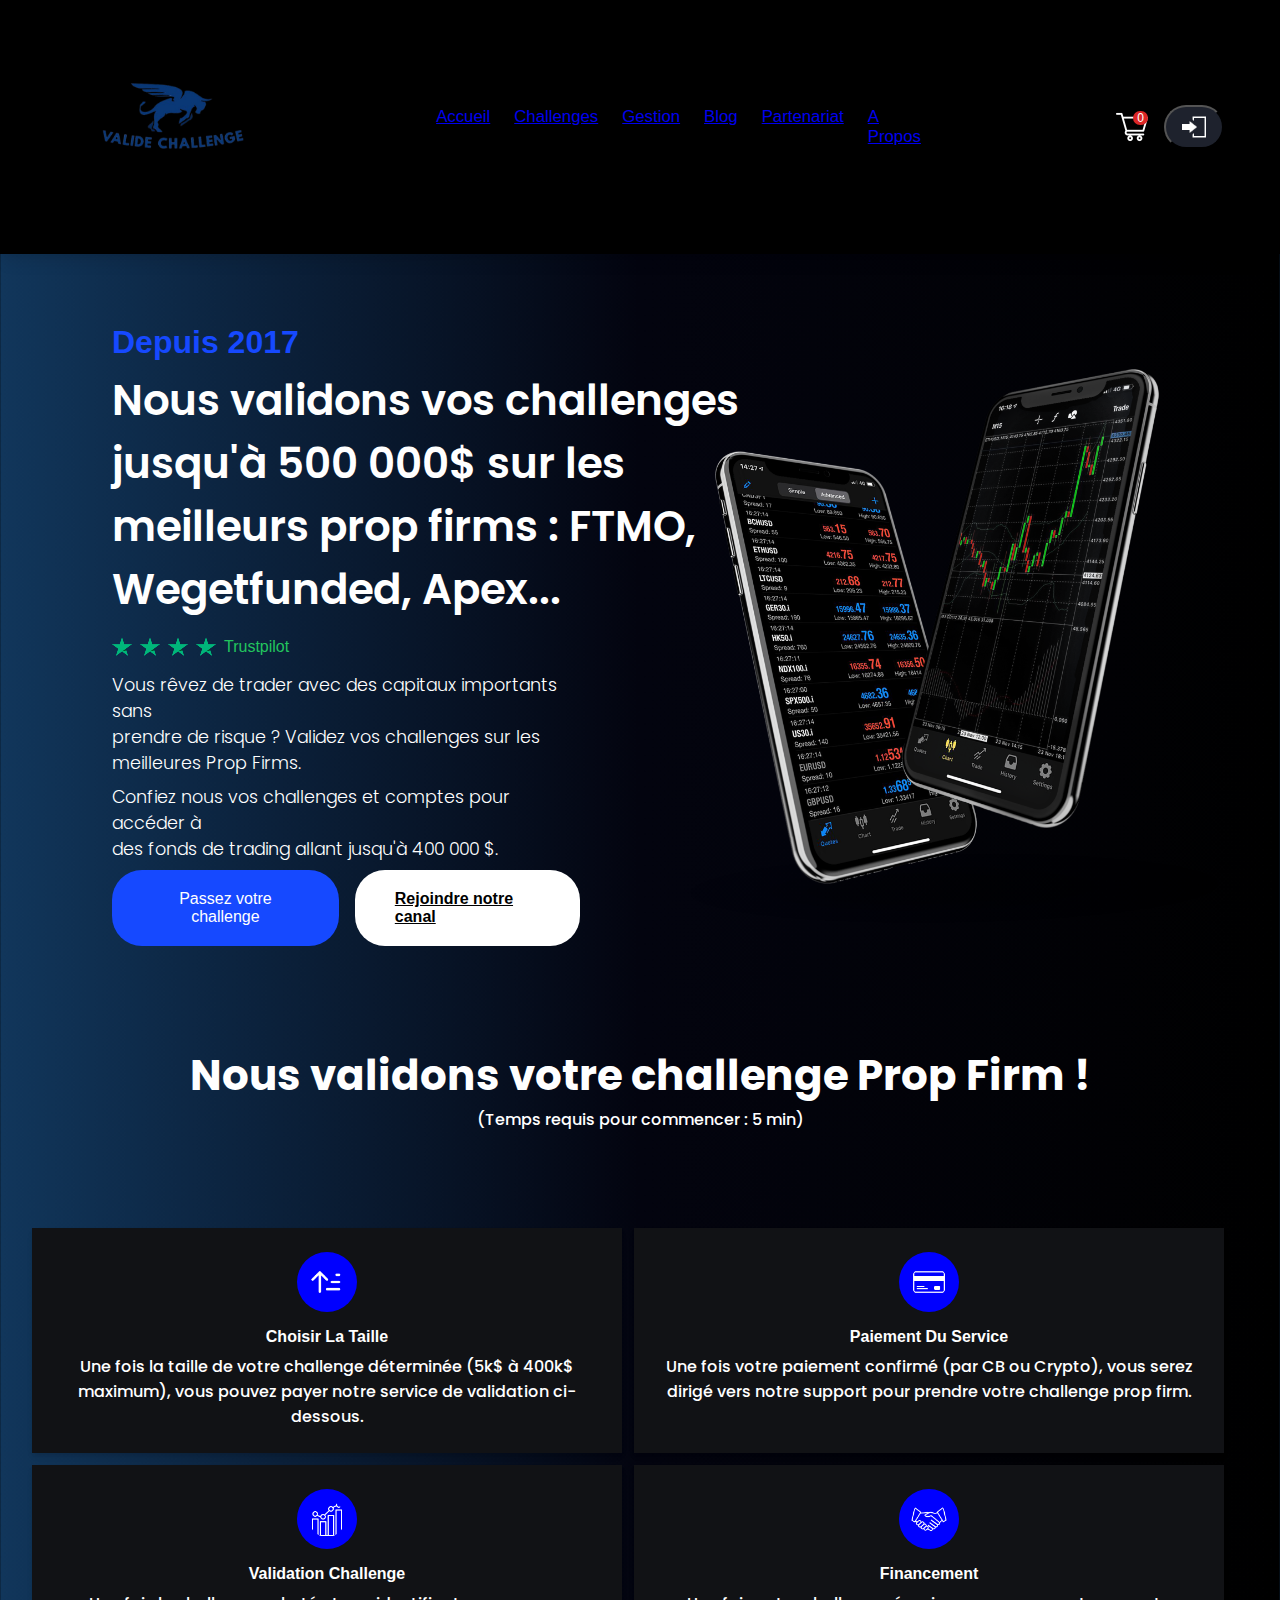
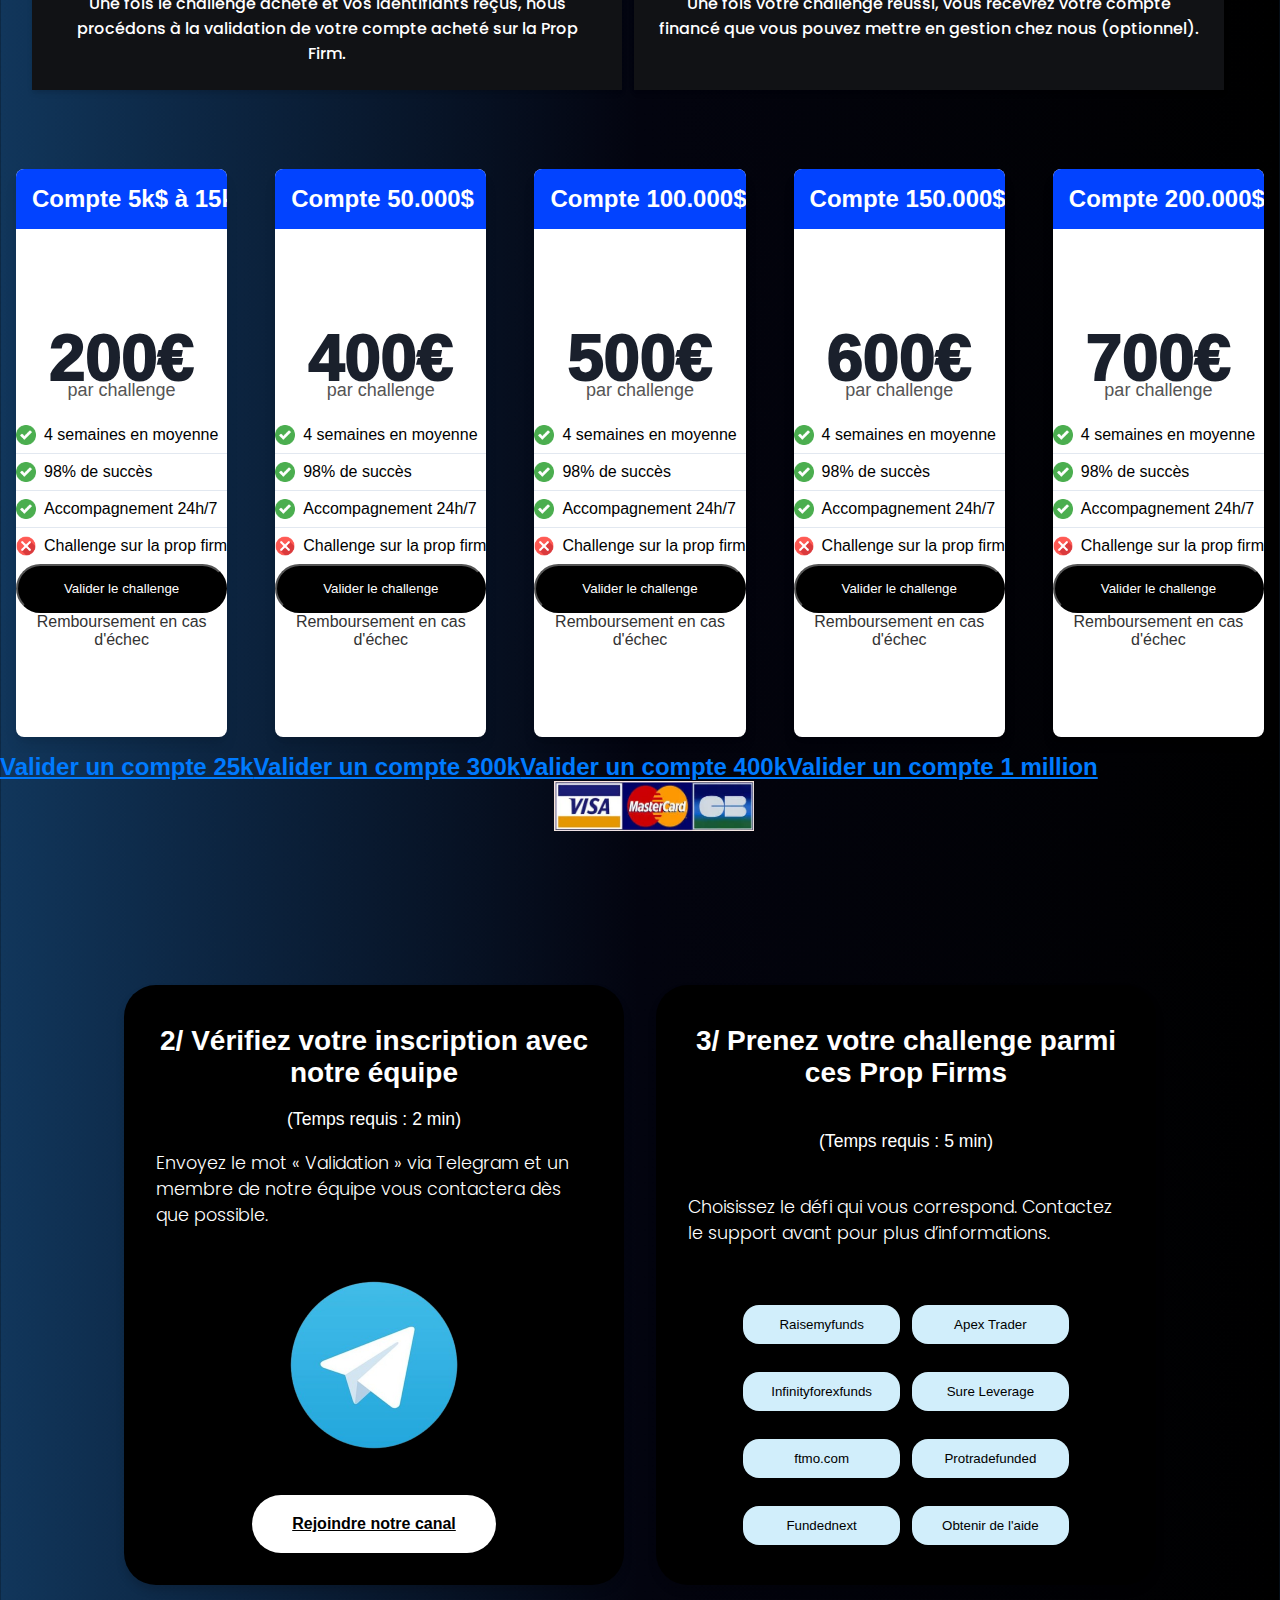
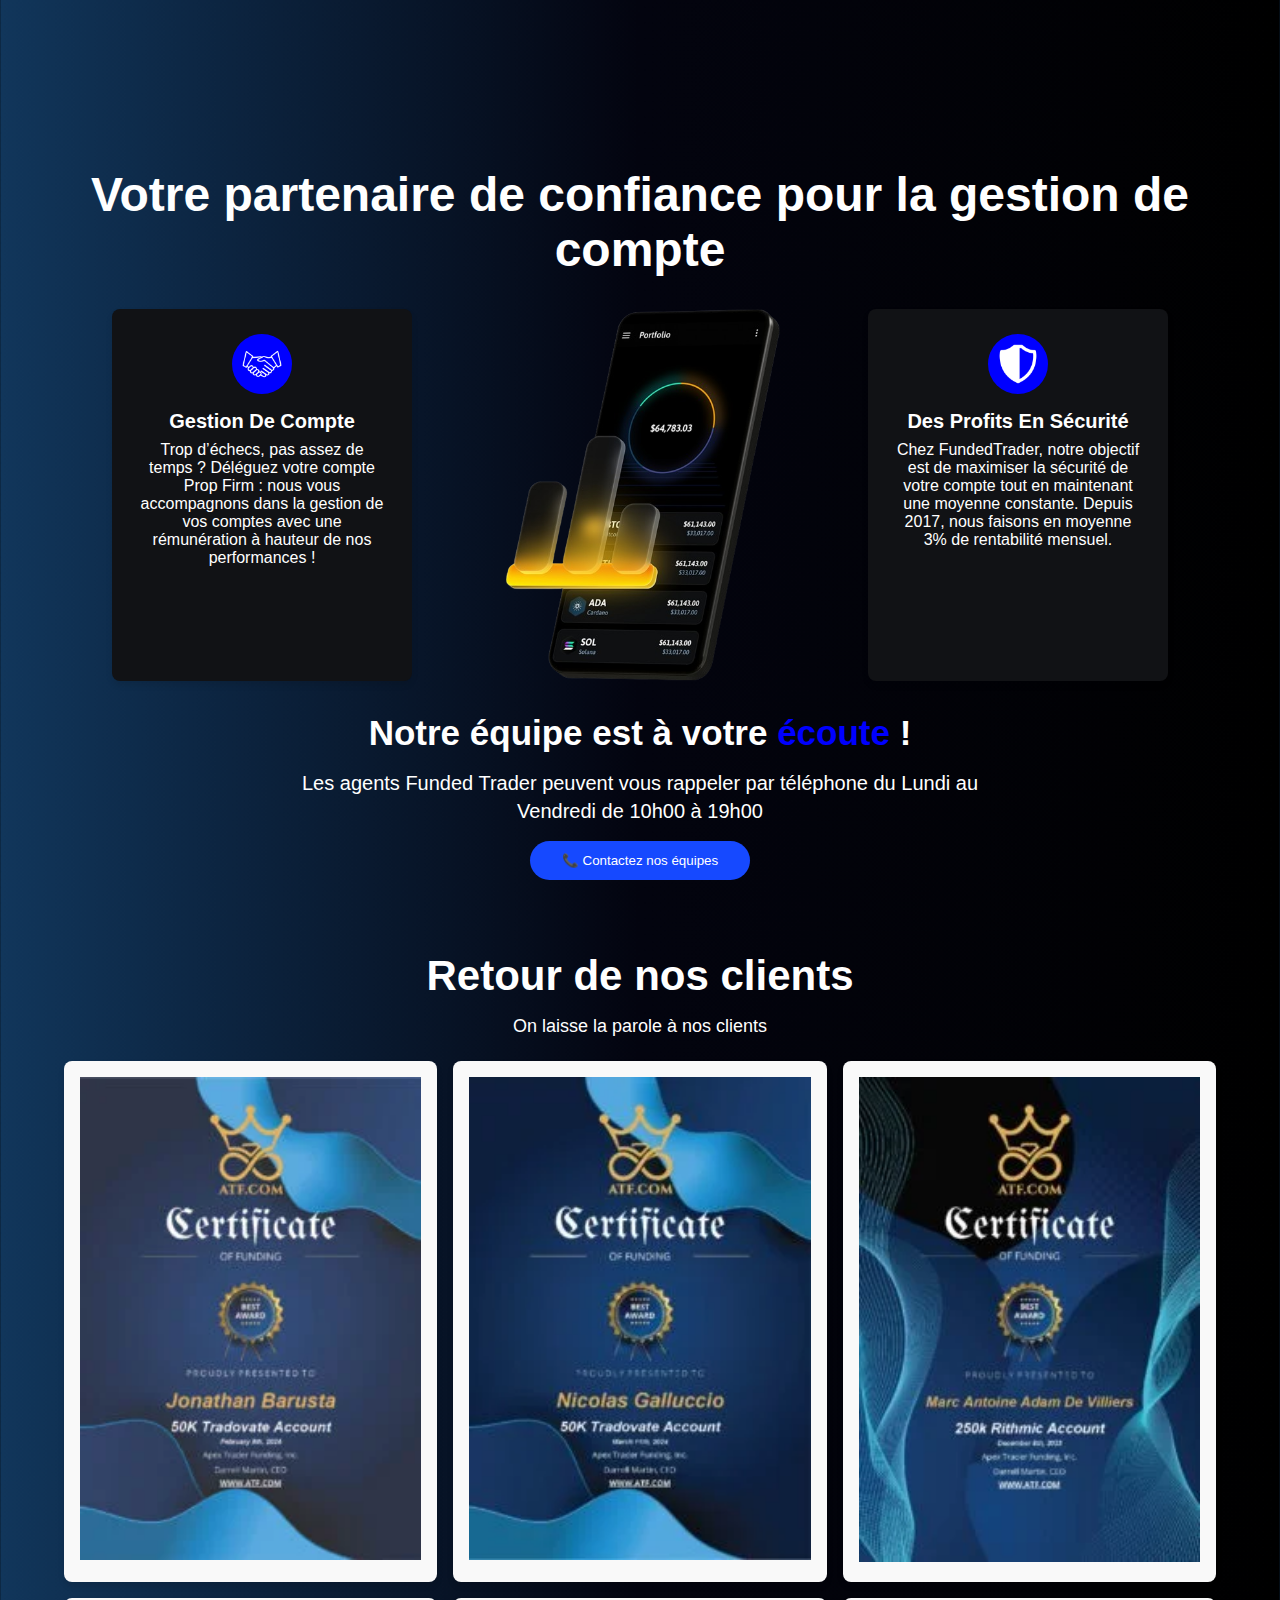
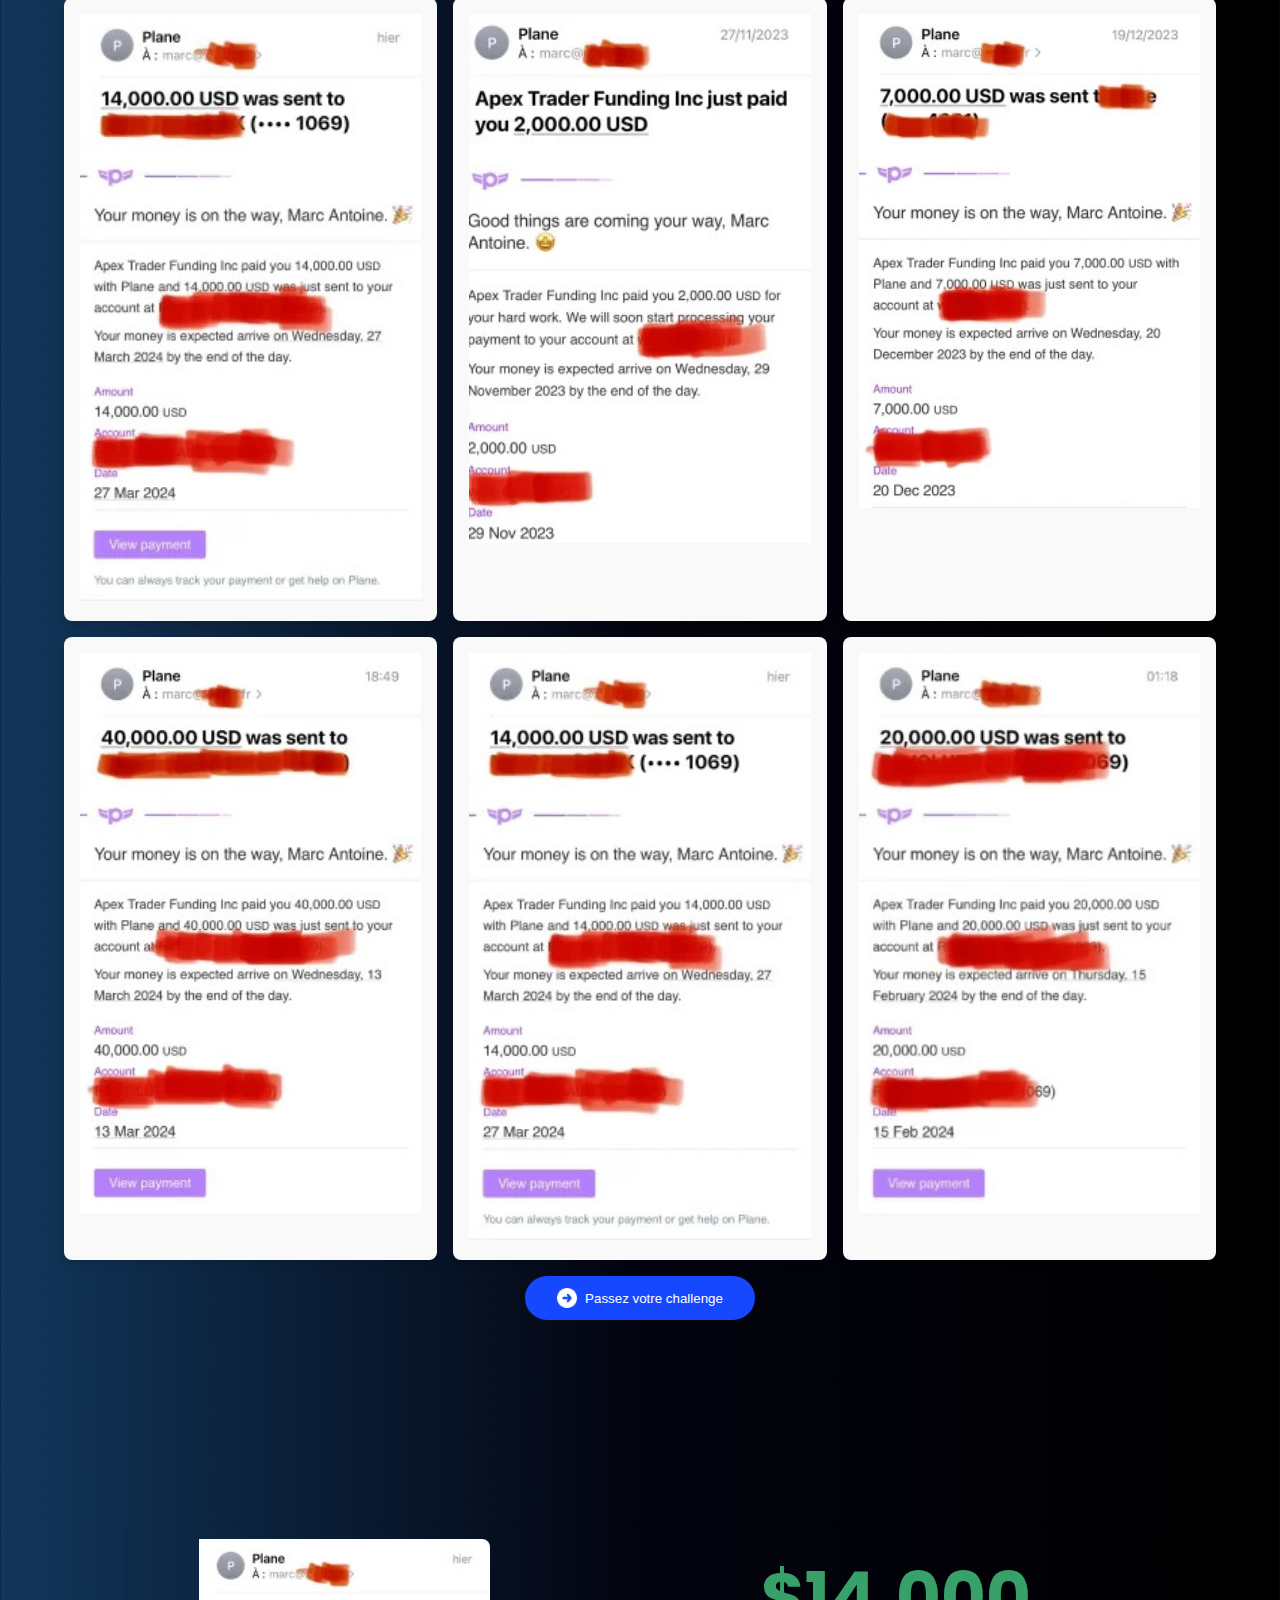
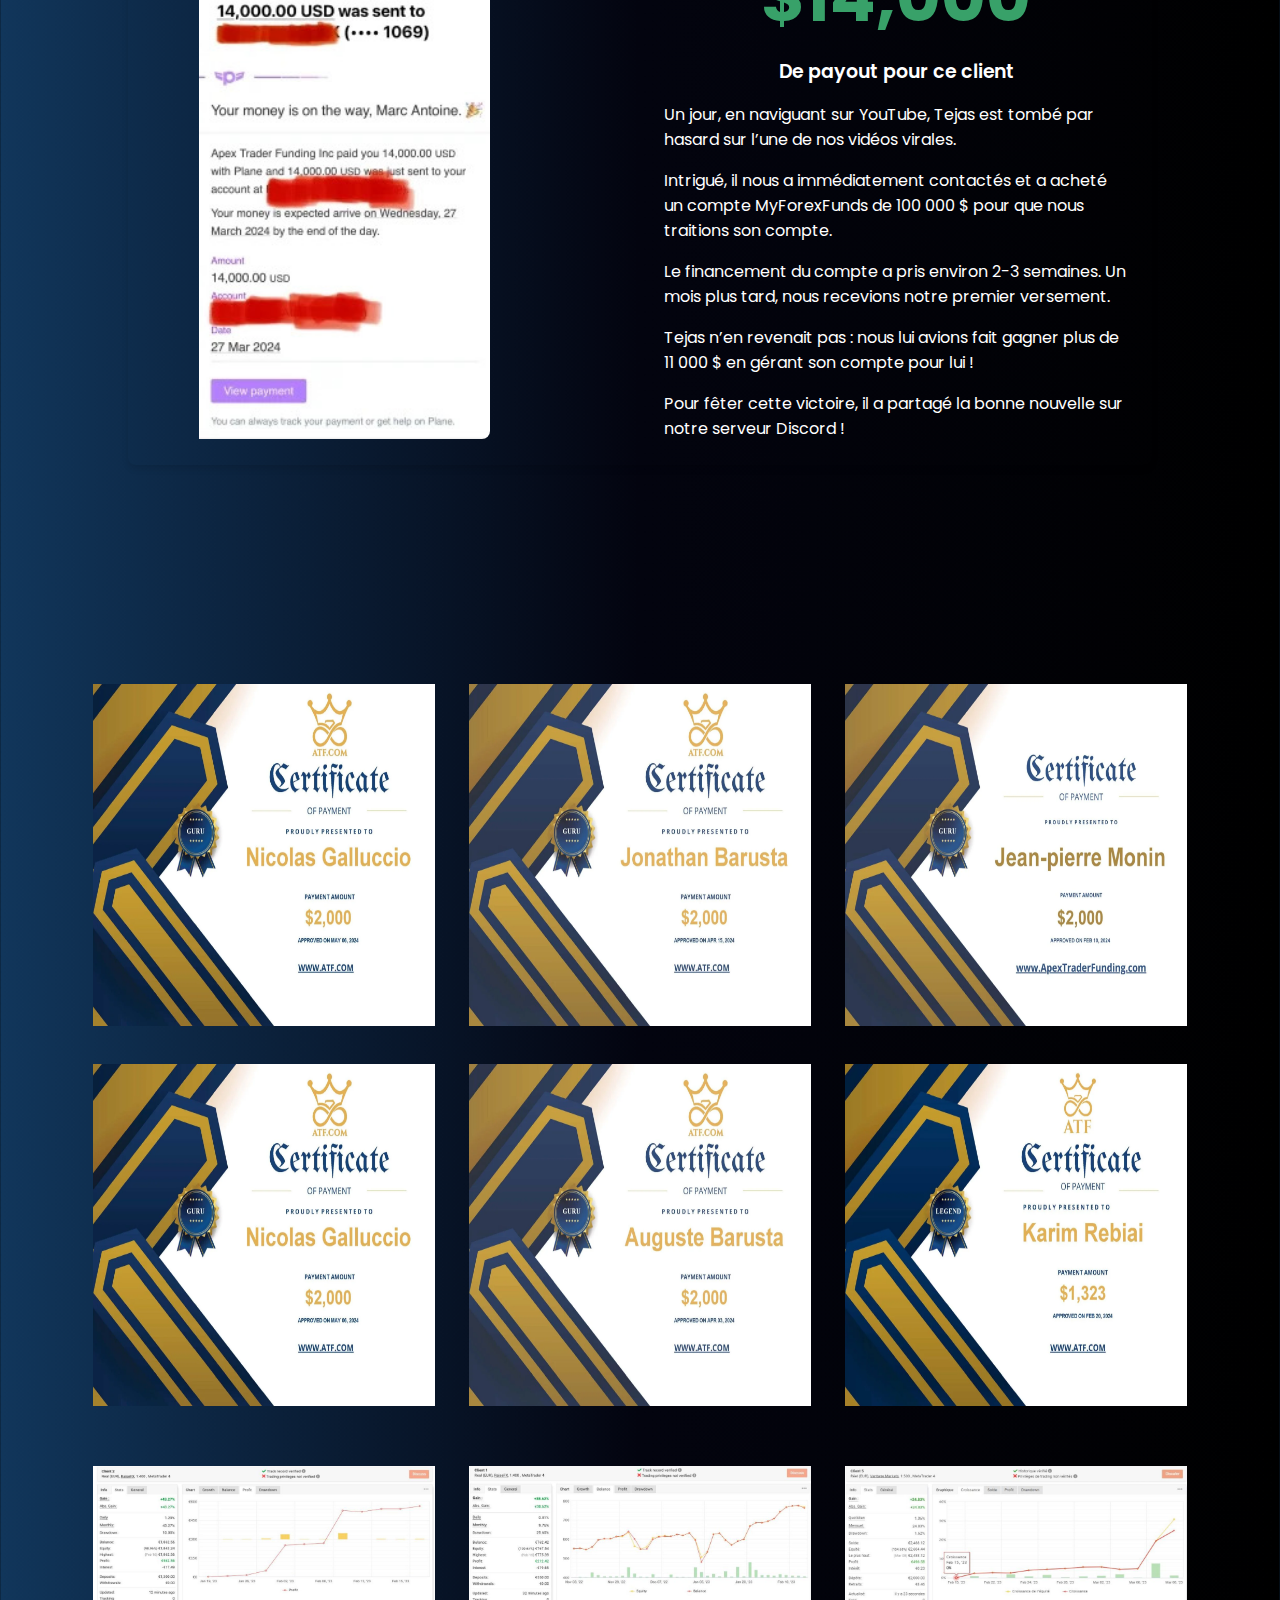
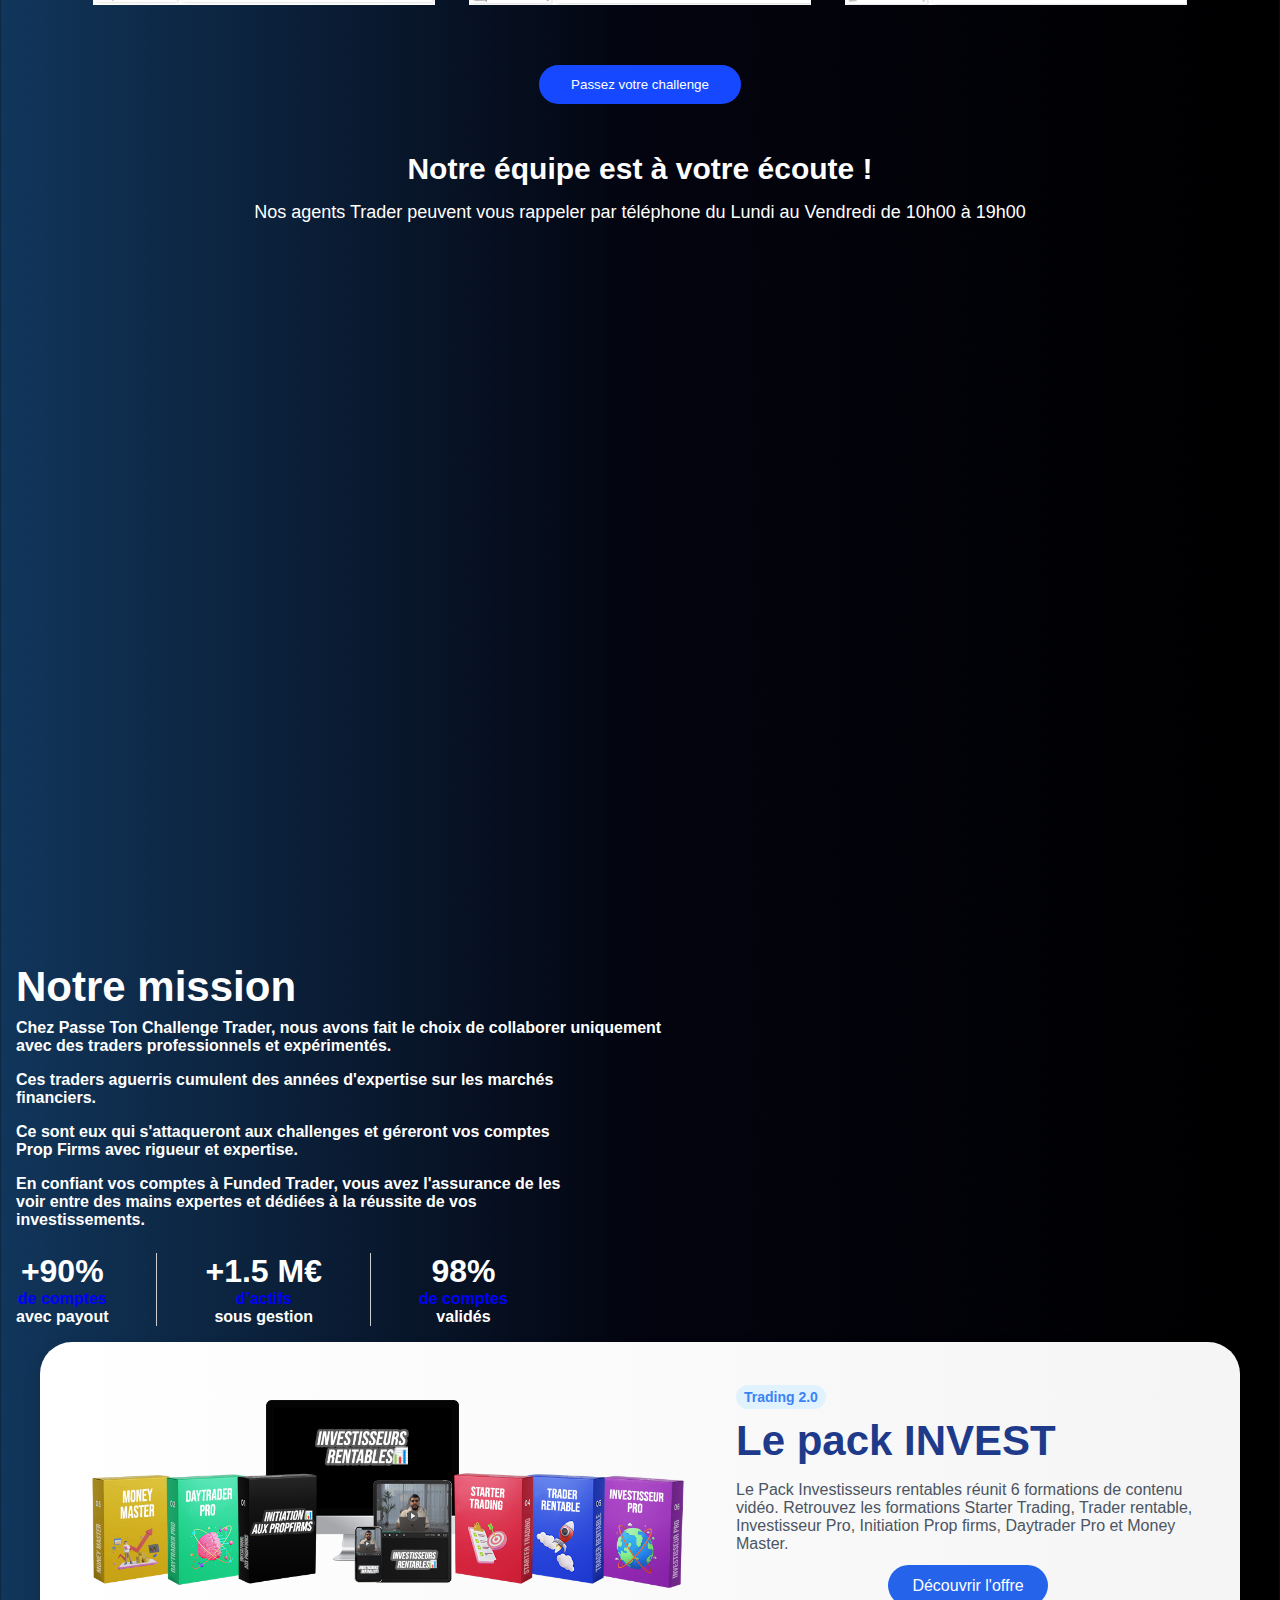
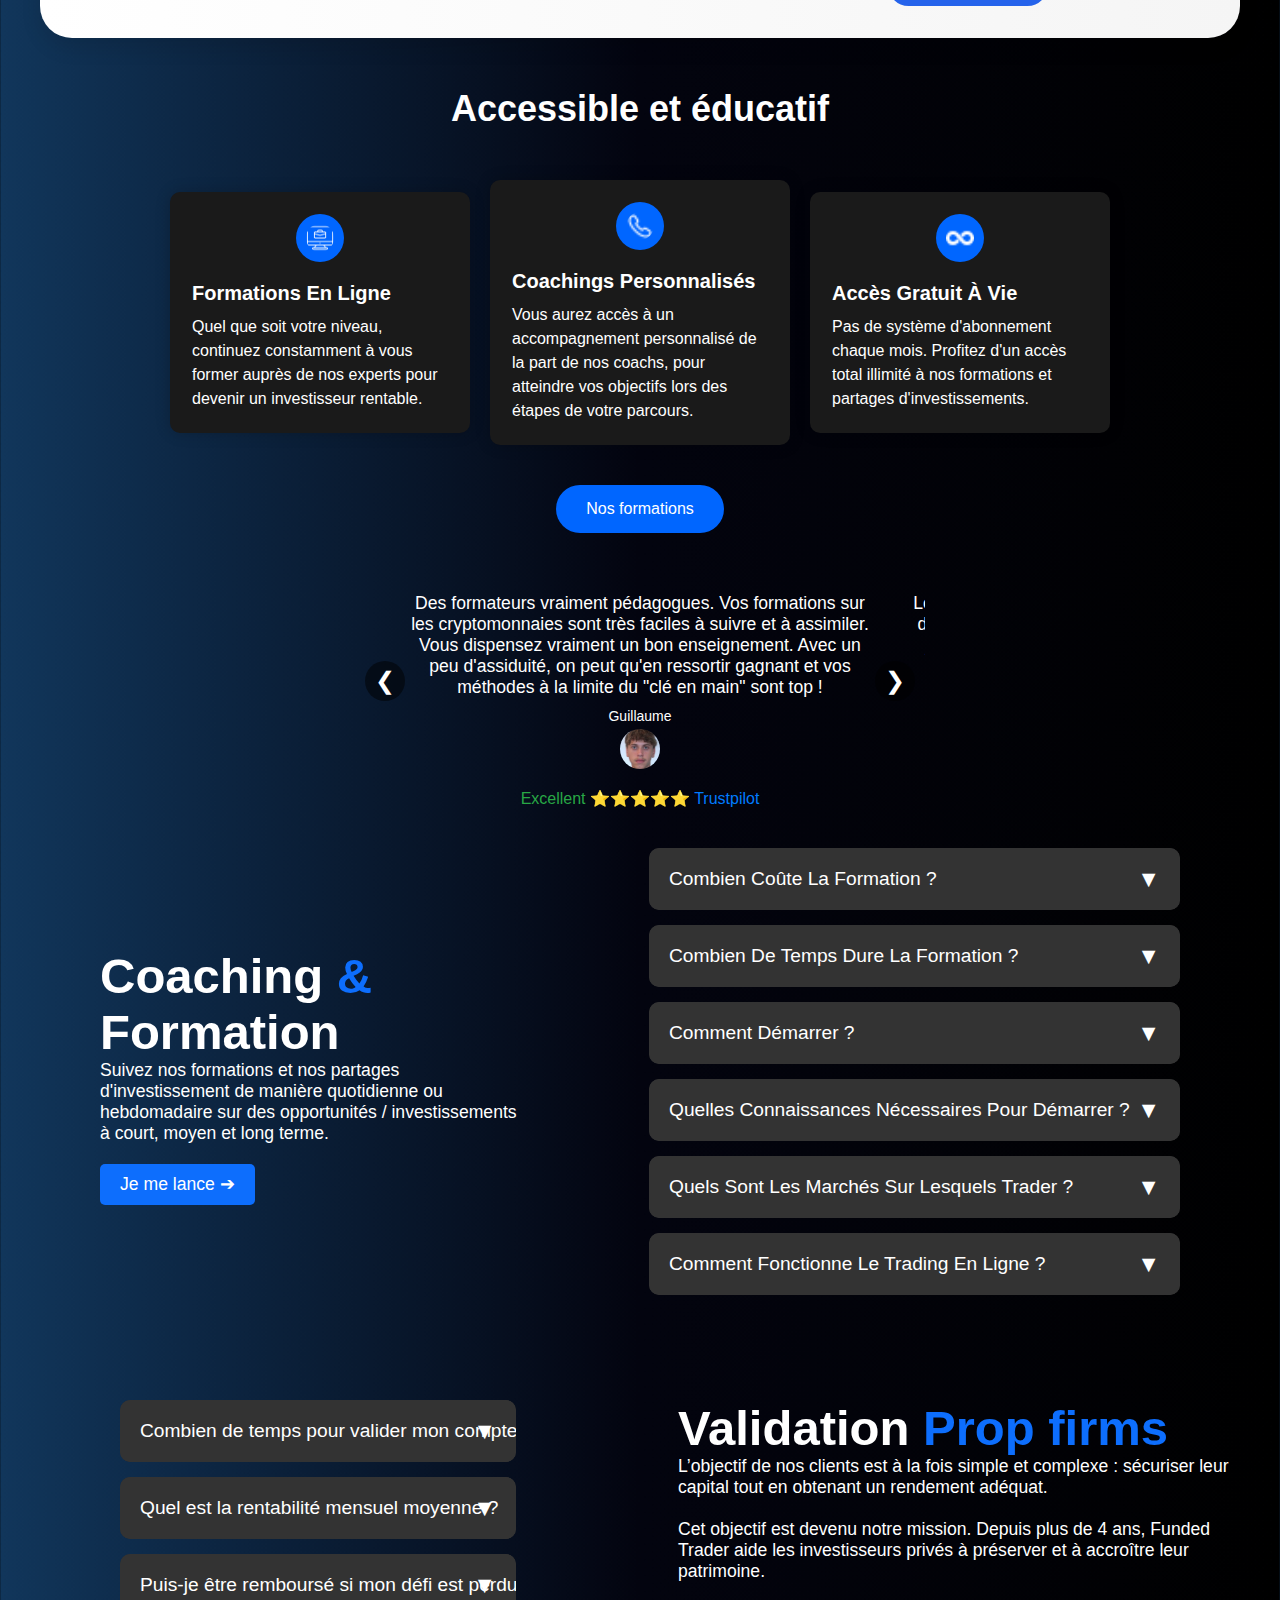
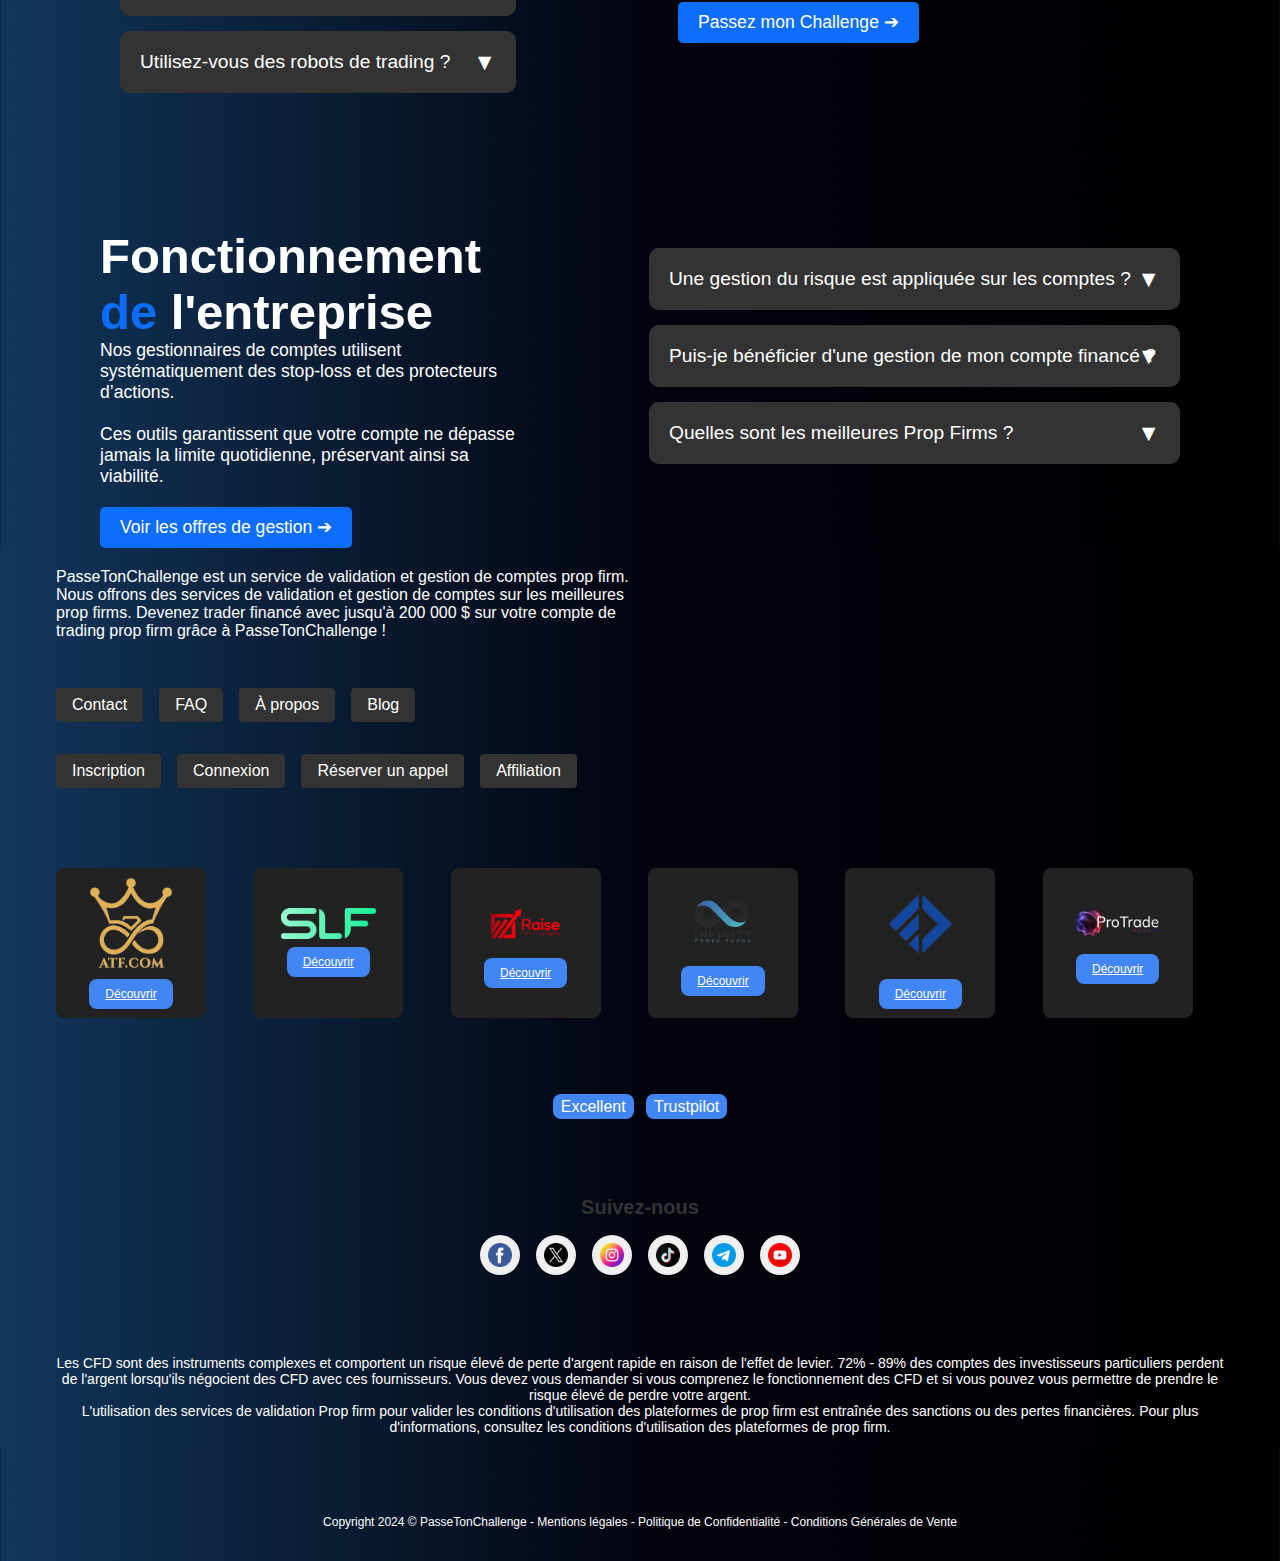
==== commit f1345ac7: "image retirer" ====
--- a/index.html
+++ b/index.html
@@ -83,7 +83,7 @@
         <div class="tradingview-widget-copyright"><a href="https://fr.tradingview.com/" rel="noopener nofollow" target="_blank"></a></div>
         <script type="text/javascript" src="https://s3.tradingview.com/external-embedding/embed-widget-ticker-tape.js" async>
         {
-        "symbols": [
+        "symbols"; [
             {
             "proName": "FOREXCOM:SPXUSD",
             "title": "S&P 500 Index"
@@ -105,11 +105,11 @@
             "title": "Ethereum"
             }
         ],
-        "showSymbolLogo": true,
-        "isTransparent": false,
-        "displayMode": "adaptive",
-        "colorTheme": "dark",
-        "locale": "fr"
+        "showSymbolLogo"; true,
+        "isTransparent"; false,
+        "displayMode"; "adaptive",
+        "colorTheme"; "dark",
+        "locale"; "fr"
         }
         </script>
     </div>
@@ -121,7 +121,10 @@
             <h1 class="title">Nous validons vos challenges<br> jusqu'à 500 000$ sur les<br> meilleurs prop firms : FTMO,<br> Wegetfunded, Apex...</h1>
             <div class="trustpilot">
                 <img src="images/pngwing.com.png" alt="star" class="star">
-                <span class="rating">4 sur Trustpilot</span>
+                <img src="images/pngwing.com.png" alt="star" class="star">
+                <img src="images/pngwing.com.png" alt="star" class="star">
+                <img src="images/pngwing.com.png" alt="star" class="star">
+                <span class="rating">Trustpilot</span>
             </div>
             <p class="description">Vous rêvez de trader avec des capitaux importants sans<br> prendre de risque ? Validez vos challenges sur les<br> meilleures Prop Firms.</p>
             <p class="description">Confiez nous vos challenges et comptes pour accéder à<br> des fonds de trading allant <span style="color: white;">jusqu'à 400 000 $.</span></p>
@@ -515,53 +518,16 @@
     </div>
     <div class="container7">
       <h1 class="title7">Notre équipe est à votre <span class="highlight7">écoute !</span></h1>
-      <p class="description7">Les agents Xeilos Trader peuvent vous rappeler par téléphone du Lundi au Vendredi de 10h00 à 19h00</p>
+      <p class="description7">Nos agents Trader peuvent vous rappeler par téléphone du Lundi au Vendredi de 10h00 à 19h00</p>
     </div>
     <!-- Début de widget en ligne Calendly -->
   <div class="calendly-inline-widget" data-url="https://calendly.com/salakh12nice" style="min-width:320px;height:700px;"></div>
   <script type="text/javascript" src="https://assets.calendly.com/assets/external/widget.js" async></script>
   <!-- Fin de widget en ligne Calendly --> 
-  <div class="container8">
-    <div class="image-section8">
-      <div class="image-gallery8">
-        <div class="image-item8">
-          <div class="card8">
-            <img aria-hidden="true" alt="Image 1" src="images/Marc-antoine-150x150.png" class="card-img8" />
-          </div>
-        </div>
-        <div class="image-item8">
-          <div class="card8">
-            <img aria-hidden="true" alt="Image 2" src="images/gregory-150x150.png" class="card-img8" />
-          </div>
-        </div>
-        <div class="image-item8">
-          <div class="card8">
-            <img aria-hidden="true" alt="Image 3" src="images/Nehjmehdine-150x150.png" class="card-img8" />
-          </div>
-        </div>
-        <div class="image-item8">
-          <div class="card8">
-            <img aria-hidden="true" alt="Image 4" src="images/WhatsApp-Image.png" class="card-img8" />
-          </div>
-        </div>
-        <div class="image-item8">
-          <div class="card8">
-            <img aria-hidden="true" alt="Image 5" src="images/Daria-150x150.png" class="card-img8" />
-          </div>
-        </div>
-        <div class="image-item8">
-          <div class="card8">
-            <img aria-hidden="true" alt="Image 6" src="images/raphael-150x150.png" class="card-img8" />
-          </div>
-        </div>
-      </div>
-      <div class="additional-image8">
-        <img aria-hidden="true" alt="Additional Image" src="images/equipe.png" class="additional-img8" />
-      </div>
-    </div>
+  
     <div class="text-content8">
       <h2 class="text-title8">Notre mission</h2>
-      <p class="text-paragraph8">Chez Xeilos Trader, nous avons fait le choix de collaborer uniquement<br> avec des traders professionnels et expérimentés.</p>
+      <p class="text-paragraph8">Chez Passe Ton Challenge Trader, nous avons fait le choix de collaborer uniquement<br> avec des traders professionnels et expérimentés.</p>
       <p class="text-paragraph8">Ces traders aguerris cumulent des années d'expertise sur les marchés<br> financiers.</p>
       <p class="text-paragraph8">Ce sont eux qui s'attaqueront aux challenges et géreront vos comptes<br> Prop Firms avec rigueur et expertise.</p>
       <p class="text-paragraph8">En confiant vos comptes à Funded Trader, vous avez l'assurance de les<br> voir entre des mains expertes et dédiées à la réussite de vos<br> investissements.</p>
@@ -589,49 +555,7 @@
       
     </div>
   </div>  
-  <div class="container9">
-    <p class="subtitle9">Nos équipes s’engagent à vous accompagner</p> <!-- New subtitle -->
-    <h2 class="title9">Nos meilleurs experts francophones</h2>
-    
-    <div class="icons9">
-      <div class="icon-box9">
-        <img aria-hidden="true" alt="contenu exclusif" src="images/play.png" />
-      </div>
-      <div class="icon-box9">
-        <img aria-hidden="true" alt="FAQs en live" src="images/chat.png" />
-      </div>
-      <div class="icon-box9">
-        <img aria-hidden="true" alt="interviews" src="images/microphone.png" />
-      </div>
-    </div>
-  
-    <div class="experts9">
-      <div class="expert9">
-        <img src="images/Marc-antoine-150x150.png" alt="Anes B" class="expert-image9" />
-        <h3 class="expert-name9">Marc-Antoine</h3>
-        <p class="expert-role9">Formateur</p>
-        <p class="expert-description9">Expérimenté depuis des années sur les marchés financiers, Marc est le trader principal de Xeilos Trader sur les marchés indices et Forex. Il est également responsable de l'ensemble de la gestion des comptes prop firms après leur validation.</p>
-      </div>
-      <div class="expert9">
-        <img src="images/gregory-150x150.png" alt="Nathan B" class="expert-image9" />
-        <h3 class="expert-name9">Grégory</h3>
-        <p class="expert-role9">Co-Fondateur</p>
-        <p class="expert-description9">Grégory est le co-fondateur d'une entreprise de trading dynamique. Passionné par les marchés financiers depuis son jeune âge, il a su transformer sa passion en une carrière florissante.</p>
-      </div>
-      <div class="expert9">
-        <img src="images/Nehjmehdine-150x150.png" alt="John F" class="expert-image9" />
-        <h3 class="expert-name9">Nehjmehdine</h3>
-        <p class="expert-role9">Developpeur web</p>
-        <p class="expert-description9">Nehjmehdine est un développeur web talentueux et passionné, spécialisé dans la création de sites et d'applications web innovants. Avec une expertise en front-end et back-end, il maîtrise les technologies modernes telles que HTML, CSS, JavaScript, ainsi que divers frameworks comme React et Node.js.</p>
-      </div>
-      <div class="expert9">
-        <img src="images/Daria-150x150.png" alt="Killian G" class="expert-image9" />
-        <h3 class="expert-name9">Daria</h3>
-        <p class="expert-role9">Directrice marketing</p>
-        <p id="section2" class="expert-description9">Daria est la directrice marketing d'une entreprise innovante, où elle met à profit sa créativité et son expertise stratégique pour propulser la marque vers de nouveaux sommets.</p>
-      </div>
-    </div>
-  </div>
+
   <div class="custom-card10">
     <img
       aria-hidden="true"
@@ -678,24 +602,6 @@
 </div>
 
 <div class="testimonial-container">
-  <h2 class="main-heading">
-      Ce que nos <span class="emphasized-text">Membres</span> Disent de nous
-  </h2>
-  
-  <div class="video-gallery-wrapper">
-      <div class="video-item-wrapper">
-          <iframe class="video-frame" src="https://www.youtube.com/embed/C1b2H5oKEyE?si=utlMvgrxIFYU8p5e" title="Témoignage vidéo 1" allowfullscreen></iframe>
-      </div>
-      <div class="video-item-wrapper">
-          <iframe class="video-frame" src="https://www.youtube.com/embed/3Xaq0P-VB0g?si=bM_-WVJYjNGZ47bu" title="Témoignage vidéo 2" allowfullscreen></iframe>
-      </div>
-      <div class="video-item-wrapper">
-          <iframe class="video-frame" src="https://www.youtube.com/embed/-mbfbZYtTnU?si=s6VshT12aboGdqjA" title="Témoignage vidéo 3" allowfullscreen></iframe>
-      </div>
-      <div class="video-item-wrapper">
-          <iframe class="video-frame" src="https://www.youtube.com/embed/Zm41_Wj-uNo?si=7O6EnkX6Sokzobt6" title="Témoignage vidéo 4" allowfullscreen></iframe>
-      </div>
-  </div>
   
   <!-- Carrousel des témoignages -->
   <div class="testimonial-carousel-wrapper">
@@ -882,7 +788,7 @@
   <div class="container20">
     <div class="footer-grid">
       <div class="footer-info">
-        <p>Xeilos Trading est un service de validation et gestion de comptes prop firm. Nous offrons des services de validation et gestion de comptes sur les meilleures prop firms. Devenez trader financé avec jusqu'à 200 000 $ sur votre compte de trading prop firm grâce à Xeilos Trading !</p>
+        <p>PasseTonChallenge est un service de validation et gestion de comptes prop firm. Nous offrons des services de validation et gestion de comptes sur les meilleures prop firms. Devenez trader financé avec jusqu'à 200 000 $ sur votre compte de trading prop firm grâce à PasseTonChallenge !</p>
       </div>
       
       <!-- Nouvelle section pour les liens -->
@@ -952,7 +858,7 @@
       </div>
       
       <div class="footer-credits">
-        <p>Copyright 2024 © Xeilos Trader - Mentions légales - Politique de Confidentialité - Conditions Générales de Vente</p>
+        <p>Copyright 2024 © PasseTonChallenge - Mentions légales - Politique de Confidentialité - Conditions Générales de Vente</p>
       </div>
     </div>
   </div>
